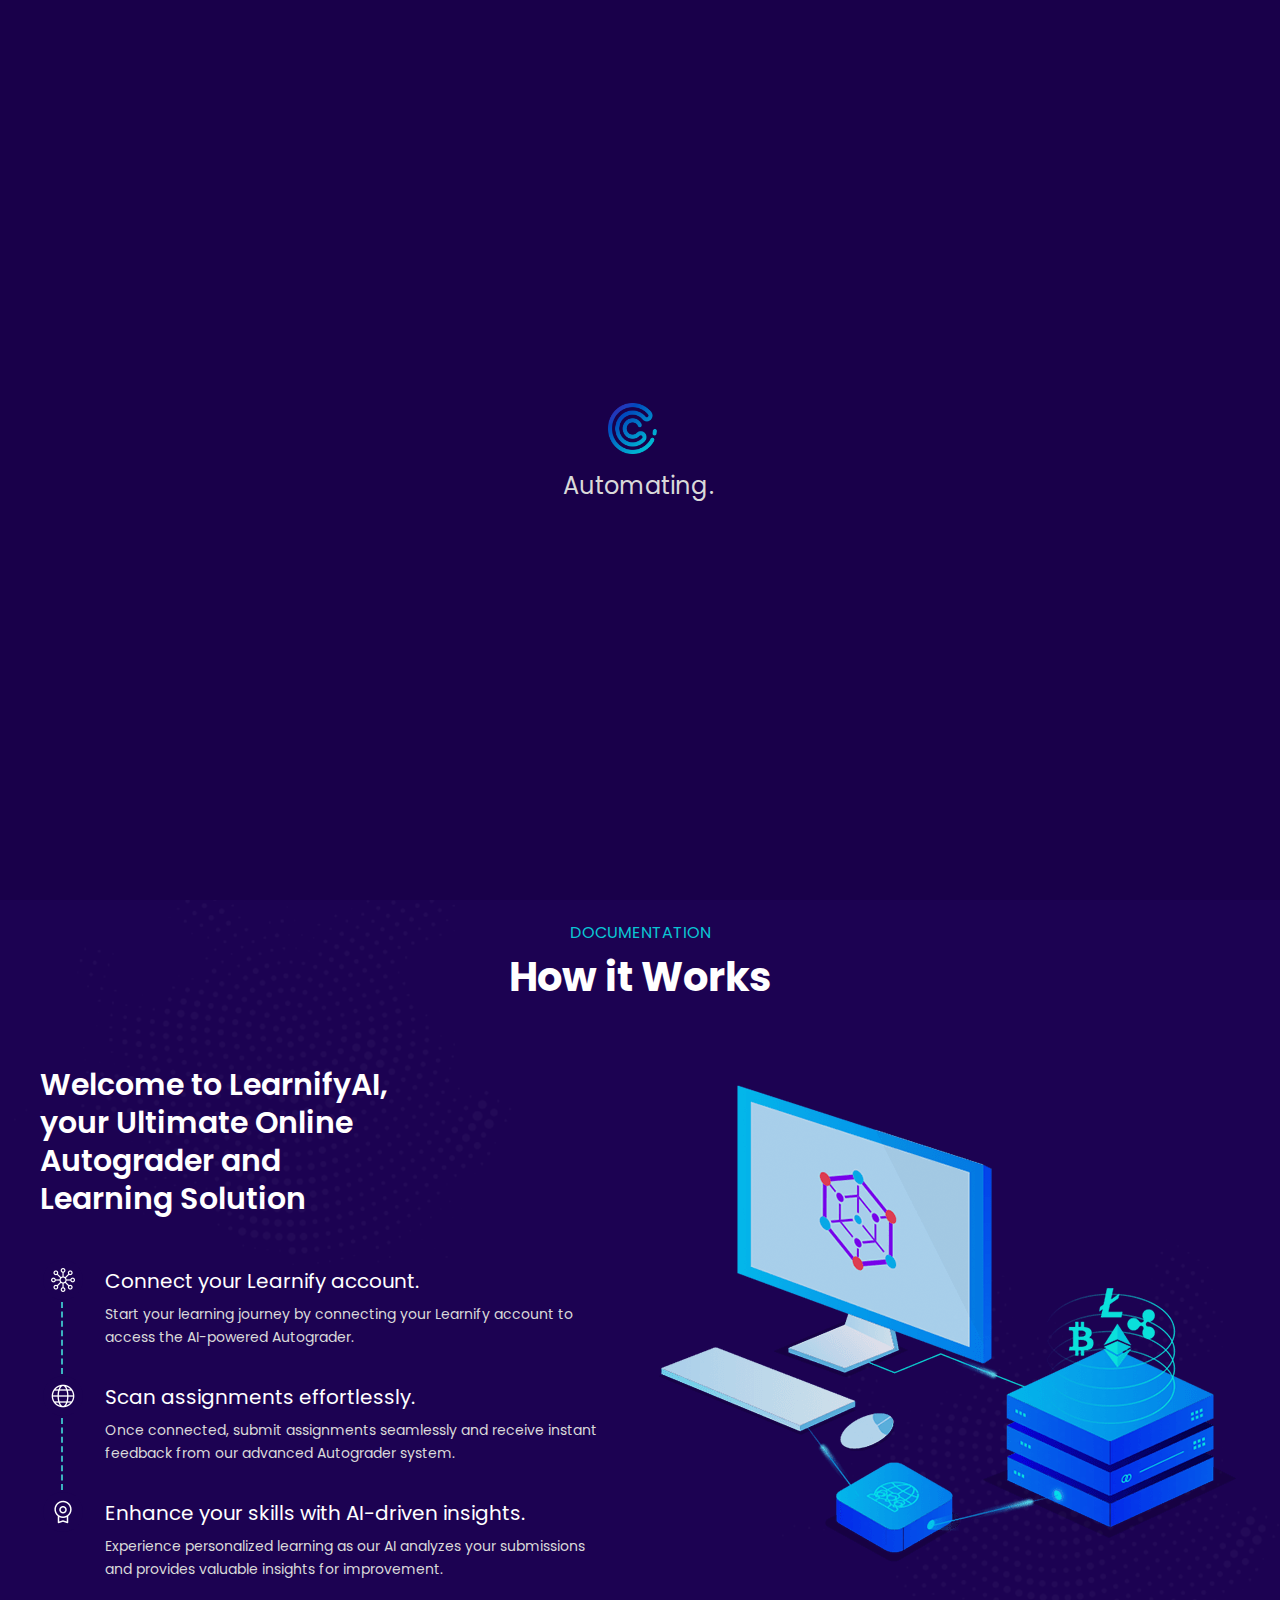
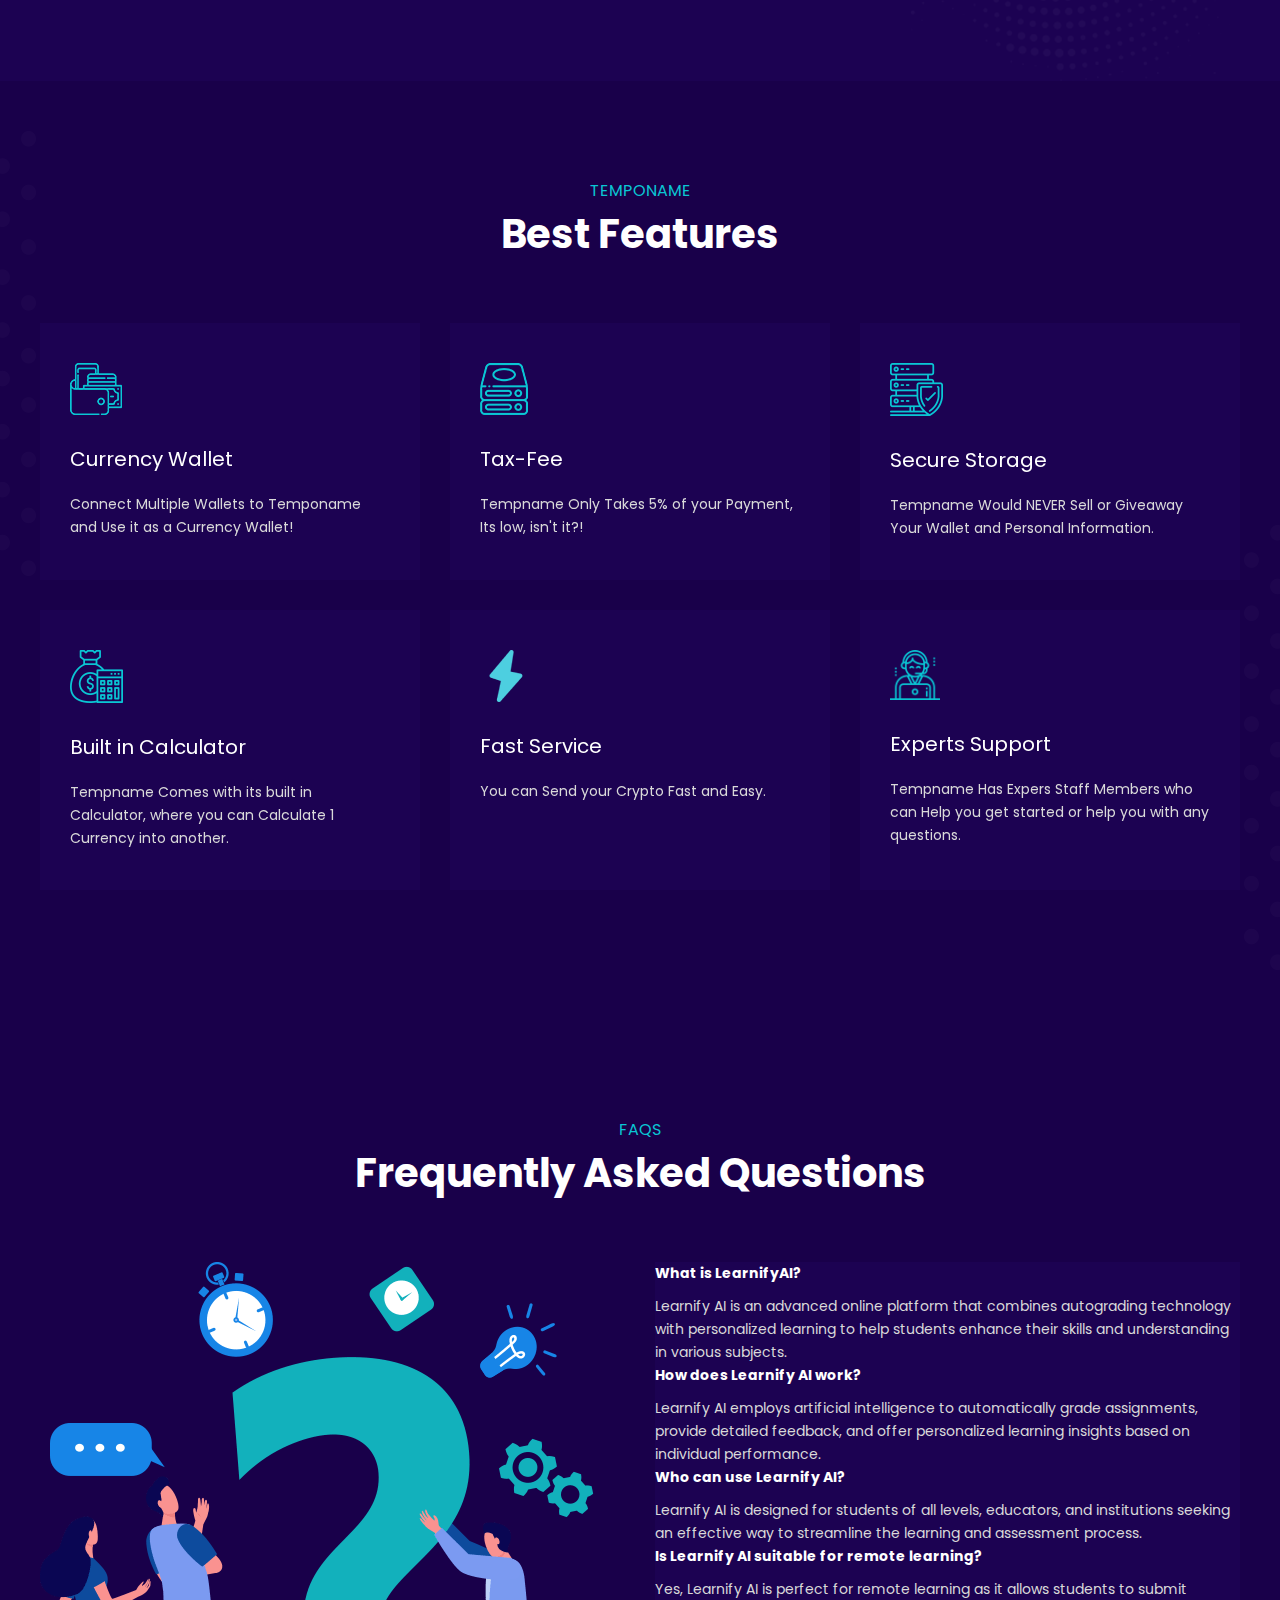
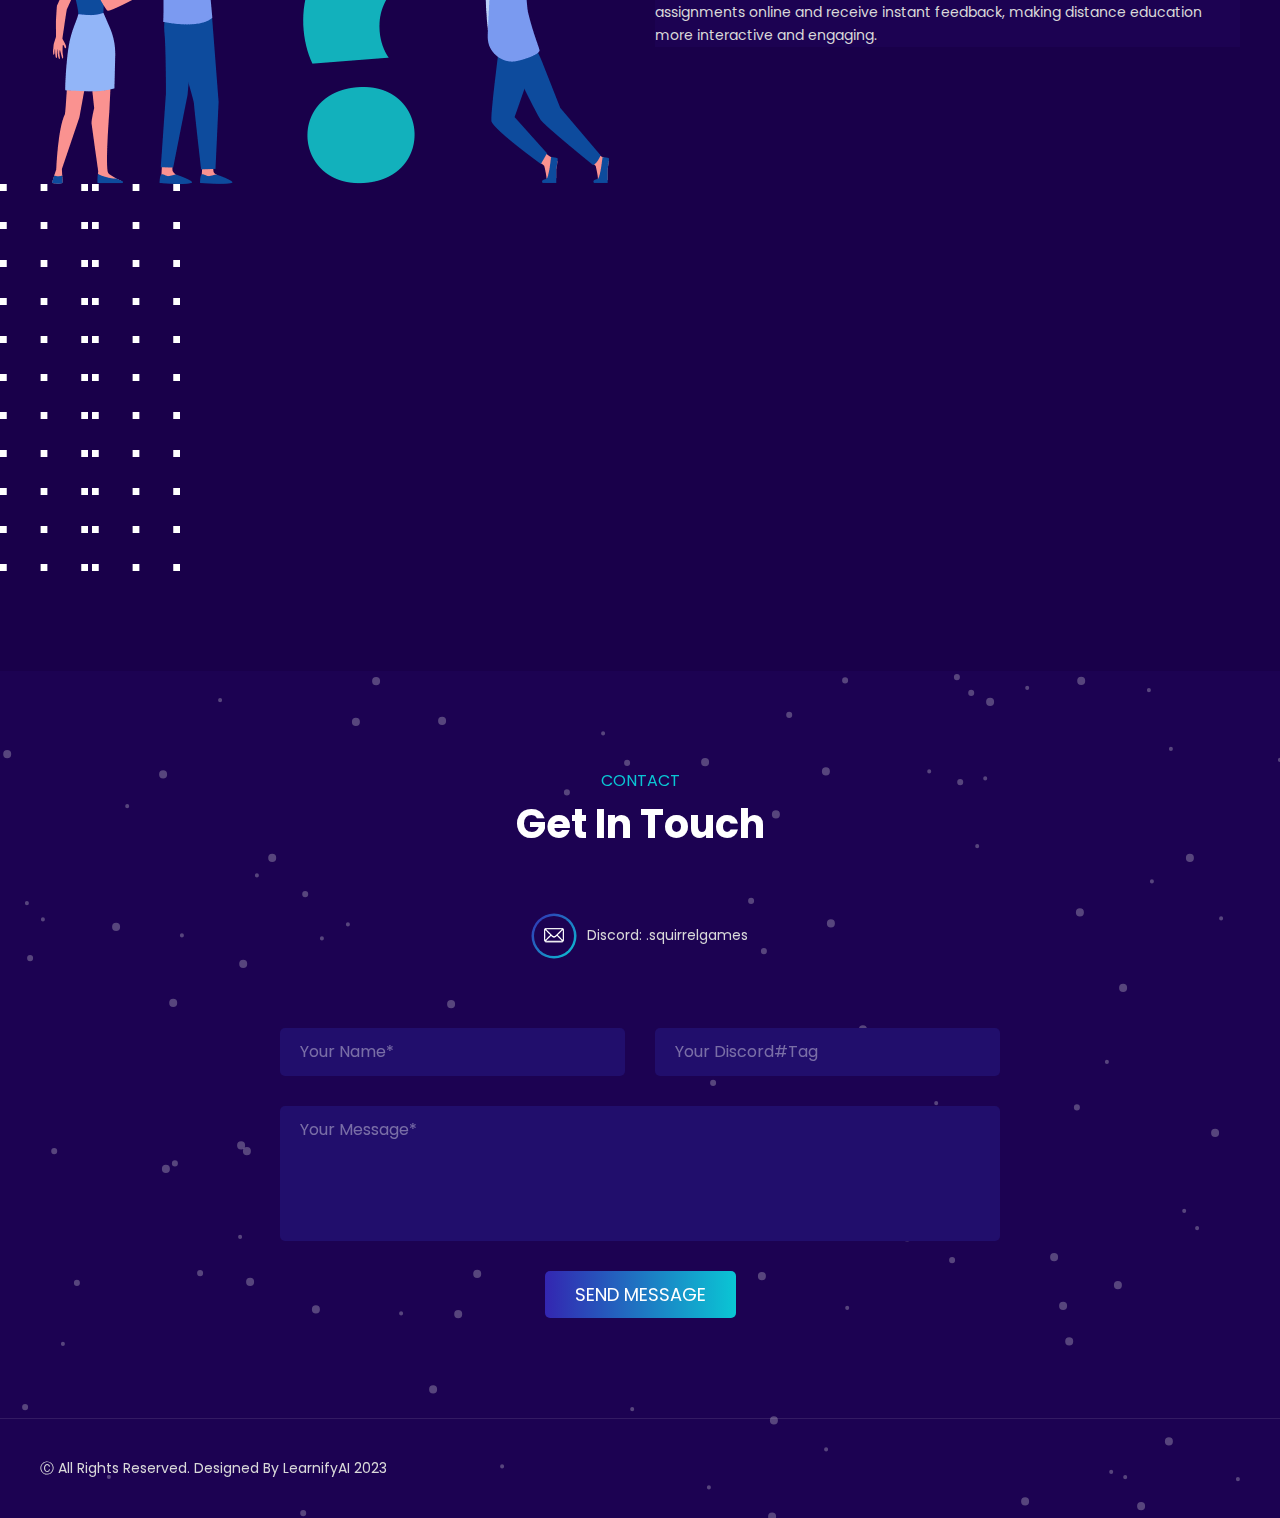
==== frontend/index.html @ f3789a76 "New File Changes!" ====
<!DOCTYPE html><html lang="en"><head>
    <title>Tempname - Mason Website</title>

	<!-- Mobile Specific Metas -->
	<meta charset="utf-8">
    <meta name="viewport" content="width=device-width, initial-scale=1, maximum-scale=1">
    <link type="image/x-icon" href="images/fav-icon.png" rel="icon">

    <!-- CSS -->
    <link rel="stylesheet" type="text/css" href="css/bootstrap.min.css">
    <link rel="stylesheet" type="text/css" href="css/font-awesome.min.css">
    <link rel="stylesheet" type="text/css" href="css/owl.carousel.css">
    <link rel="stylesheet" type="text/css" href="css/animations.css">
    <link rel="stylesheet" type="text/css" href="css/style.css">
    <link rel="stylesheet" type="text/css" href="css/color.css">
    <link rel="stylesheet" type="text/css" href="css/responsive.css">
	</head>
	<body>

		<!-- Start preloader -->
		<div id="preloader">
			<div class="preloader-box">
				<img src="images/loader.png" alt="Loader">
				<p class="loading">Automating</p>
			</div>
		</div>
		<!-- End preloader -->

		<header class="header">
			<div class="container">
				<div class="row">
					<div class="col-xl-4 col-lg-4 col-md-4 col-8 d-flex flex-center">
						<div class="logo">
							<a class="logoishere" href="index.html"><h2>LearnifyAI</h2></a>
						</div>
					</div>
					<div class="col-xl-8 col-lg-8 col-md-8 col-4">
						<div class="menu-toggle">
							<span></span>
						</div>
						<div class="main-menu">
							<div class="nav-menu text-right">
								<ul>
									<li class="active"><a href="index.html">Home</a></li>
									<li><a href="wallet.html">About</a></li>
								</ul>
							</div>
							<div class="login-box">
								<a href="login.html" class="button">Grade</a>
							</div>
						</div>
					</div>
				</div>
			</div>
		</header>

		<main class="main">
			<section class="home-banner relative overflow-h">
				<div class="container">
					<div class="row">
						<div class="col-xl-6 col-lg-6 col-md-12 d-flex flex-center">
							<div class="banner-content relative z-index-1">
								<h1 class="banner-title wow fadeInLeft">Automate Grading With <span>LearnifyAI</span></h1>
								<p class="wow fadeInLeft">Experience the future of grading with Learnify, a cutting-edge web application designed to simplify and enhance the grading process like never before.</p>
								<a href="login.html" class="button wow fadeInLeft">Start Grading <i class="fa fa-angle-right" aria-hidden="true"></i></a>
							</div>
						</div>
						<div class="col-xl-6 col-lg-6 col-md-12 wow fadeInUp">
							<div class="banner-img">
								<img src="images/banner-img.png" alt="Banner Image">
							</div>
						</div>
					</div>
				</div>
			</section>

			<section class="works relative purple ptb-100 overflow-h">
				<div class="container">
					<div class="row d-flex flex-center">
						<div class="col-xl-12 col-lg-12 col-md-12 relative z-index-1">
							<div class="section-heading text-center">
								<h6 class="sub-title text-uppercase wow fadeInUp">Documentation</h6>
								<h2 class="title wow fadeInUp">How it Works</h2>
								<p class="wow fadeInUp"></p>
							</div>
						</div>
						<div class="col-xl-6 col-lg-6 col-md-12 wow fadeInLeft">
							<div class="work-content relative z-index-1">
								<h3 class="section-sub">Welcome to LearnifyAI, your Ultimate Online Autograder and Learning Solution</h3>
								<div class="work-box relative">
									<div class="work-img relative">
										<img src="images/work-icon-1.png" class="relative z-index-1" alt="Decentralized Platform">
									</div>
									<div class="work-text">
										<h4 class="work-title">Connect your Learnify account.</h4>
										<p>Start your learning journey by connecting your Learnify account to access the AI-powered Autograder.</p>
									</div>
								</div>
								<div class="work-box relative">
									<div class="work-img relative">
										<img src="images/work-icon-2.png" class="relative z-index-1" alt="Crowd Wisdom">
									</div>
									<div class="work-text">
										<h4 class="work-title">Scan assignments effortlessly.</h4>
										<p>Once connected, submit assignments seamlessly and receive instant feedback from our advanced Autograder system.</p>
									</div>
								</div>
								<div class="work-box relative">
									<div class="work-img relative">
										<img src="images/work-icon-3.png" class="relative z-index-1" alt="Rewards MeAchanism">
									</div>
									<div class="work-text">
										<h4 class="work-title">Enhance your skills with AI-driven insights.</h4>
										<p>Experience personalized learning as our AI analyzes your submissions and provides valuable insights for improvement.</p>
									</div>
								</div>
							</div>
						</div>
						<div class="col-xl-6 col-lg-6 col-md-12 wow fadeInRight">
							<div class="text-center">
								<img src="images/work-img.png" class="relative z-index-1" alt="Works Image">
							</div>
						</div>
					</div>
				</div>
				<div class="pattern-bg">
					<img src="images/dot-round-bg.png" class="patter" alt="Patter">
					<img src="images/dot-round-bg.png" class="patter patter-2" alt="Patter">
				</div>
			</section>

			<section class="features bluish-purple ptb-100 overflow-h">
				<div class="container relative">
					<div class="row">
						<div class="col-xl-12 col-lg-12 col-md-12 relative z-index-1">
							<div class="section-heading text-center">
								<h6 class="sub-title text-uppercase wow fadeInUp">Temponame</h6>
								<h2 class="title wow fadeInUp">Best Features</h2>
								<p class="wow fadeInUp"></p>
							</div>
						</div>
					</div>
					<div class="row relative z-index-1">
						<div class="col-xl-4 col-xl-4 col-md-4 feature-box wow fadeInUp">
							<div class="box-outer mb-30 transition">
								<div class="box-inner purple frontend">
									<img src="images/feature-icon-1.png" class="feature-icon mb-30" alt="Currency Wallet">
									<h4 class="feature-title mb-20">
									<a href="wallet.html">Currency Wallet</a></h4>
									<p>Connect Multiple Wallets to Temponame and Use it as a Currency Wallet!</p>
								</div>
								<div class="box-inner purple backend">
									<p>We have made so you can use Tempname as your main Crypto-wallet, No Hard-work Required! Get started by Creating a wallet and Connecting it to Tempname</p>
								</div>
							</div>
						</div>
						<div class="col-xl-4 col-xl-4 col-md-4 feature-box wow fadeInUp">
							<div class="box-outer mb-30 transition">
								<div class="box-inner purple frontend">
									<img src="images/feature-icon-2.png" class="feature-icon mb-30" alt="Internal Integrition">
									<h4 class="feature-title mb-20">
									<a>Tax-Fee</a></h4>
									<p>Tempname Only Takes 5% of your Payment, Its low, isn't it?! </p>
								</div>
								<div class="box-inner purple backend">
									<p>Wow, only 5%?! i am definitely Choosing Tempname as My main wallet!</p>
								</div>
							</div>
						</div>
						<div class="col-xl-4 col-xl-4 col-md-4 feature-box wow fadeInUp">
							<div class="box-outer mb-30 transition">
								<div class="box-inner purple frontend">
									<img src="images/feature-icon-3.png" class="feature-icon mb-30" alt="Security Storage">
									<h4 class="feature-title mb-20"><a>Secure Storage</a></h4>
									<p>Tempname Would NEVER Sell or Giveaway Your Wallet and Personal Information.</p>
								</div>
								<div class="box-inner purple backend">
									<p>NEVER, EVER!</p>
								</div>
							</div>
						</div>
						<div class="col-xl-4 col-xl-4 col-md-4 feature-box wow fadeInUp">
							<div class="box-outer mb-30 transition">
								<div class="box-inner purple frontend">
									<img src="images/feature-icon-4.png" class="feature-icon mb-30" alt="Reliable & Low Cost">
									<h4 class="feature-title mb-20"><a>Built in Calculator</a></h4>
									<p>Tempname Comes with its built in Calculator, where you can Calculate 1 Currency into another.</p>
								</div>
								<div class="box-inner purple backend">
									<p>Isn't that so Cool?!</p>
								</div>
							</div>
						</div>
						<div class="col-xl-4 col-xl-4 col-md-4 feature-box wow fadeInUp">
							<div class="box-outer mb-30 transition">
								<div class="box-inner purple frontend">
									<img src="images/feature-icon-5.png" class="feature-icon mb-30" alt="Insurence Protection">
									<h4 class="feature-title mb-20"><a>Fast Service</a></h4>
									<p>You can Send your Crypto Fast and Easy.</p>
								</div>
								<div class="box-inner purple backend">
									<p>FAST AND EASY?! WOW</p>
								</div>
							</div>
						</div>
						<div class="col-xl-4 col-xl-4 col-md-4 feature-box wow fadeInUp">
							<div class="box-outer mb-30 transition">
								<div class="box-inner purple frontend">
									<img src="images/feature-icon-6.png" style="width: 50px; height: 50px;" class="feature-icon mb-30" alt="Experts Support">
									<h4 class="feature-title mb-20"><a>Experts Support</a></h4>
									<p>Tempname Has Expers Staff Members who can Help you get started or help you with any questions.</p>
								</div>
								<div class="box-inner purple backend">
									<p>wow.</p>
								</div>
							</div>
						</div>
					</div>
					<div class="pattern-bg">
						<img src="images/dotline-bg.png" class="patter" alt="Patter">
						<img src="images/dotline-bg.png" class="patter patter-2" alt="Patter">
					</div>
				</div>
			</section>

			

			

			<section class="faq bluish-purple relative overflow-h ptb-100">
				<div class="container relative">
					<div class="row">
						<div class="col-xl-12 col-lg-12 col-md-12 relative z-index-1">
							<div class="section-heading text-center">
								<h6 class="sub-title text-uppercase wow fadeInUp">FAQS</h6>
								<h2 class="title wow fadeInUp">Frequently Asked Questions</h2>
								<p class="wow fadeInUp"></p>
							</div>
						</div>
						<div class="col-xl-6 col-lg-6 col-md-12 relative z-index-1 wow fadeInLeft">
							<div class="faq-img">
								<img src="images/faq.png" alt="FAQ">
							</div>
						</div>
						<div class="col-xl-6 col-lg-6 col-md-12 relative z-index-1 wow fadeInRight">
							<div class="faq-content">
								<ul class="nav nav-tabs" id="myTab" role="tablist">
								  	<li class="nav-item" role="presentation">
								    	<!-- <a class="nav-link active" href="javascript:void(0)" id="general-tab" role="tab" data-bs-target="#general" data-bs-toggle="tab">General</a> -->
								  	</li>
								</ul>
								<div class="tab-content" id="myTabContent">
								  	<!-- <div role="tabpanel" class="tab-pane fade in active show" id="general" aria-labelledby="general-tab"> -->
									    <div class="faq-box">
									      	<div class="faq-title">What is LearnifyAI?</div>
									      	<div class="faq-panel">
									        	Learnify AI is an advanced online platform that combines autograding technology with personalized learning to help students enhance their skills and understanding in various subjects.
									      	</div>
									    </div>
									    <div class="faq-box">
									      	<div class="faq-title">How does Learnify AI work?</div>
									      	<div class="faq-panel">
									        	Learnify AI employs artificial intelligence to automatically grade assignments, provide detailed feedback, and offer personalized learning insights based on individual performance.
									      	</div>
									    </div>
									    <div class="faq-box">
									      	<div class="faq-title">Who can use Learnify AI?</div>
									      	<div class="faq-panel">
									        	Learnify AI is designed for students of all levels, educators, and institutions seeking an effective way to streamline the learning and assessment process.
									      	</div>
									    </div>
									    <div class="faq-box">
									      	<div class="faq-title">Is Learnify AI suitable for remote learning?</div>
									      	<div class="faq-panel">
									        	Yes, Learnify AI is perfect for remote learning as it allows students to submit assignments online and receive instant feedback, making distance education more interactive and engaging.
									      	</div>
									    </div>
								  	</div>
								  	
								</div>
							</div>
						</div>
					</div>
					<div class="pattern-bg">
						<img src="images/faq-bg.png" class="patter" alt="Patter">
						<img src="images/faq-bg.png" class="patter patter-2" alt="Patter">
					</div>
				</div>
			</section>
		</main>

		<footer class="footer purple relative pt-100" id="footer">
			<canvas id="footer-dots"></canvas>
			<div class="container">
				<div class="row">
					<div class="col-xl-12 col-lg-12 col-md-12">
						<div class="section-heading text-center">
							<h6 class="sub-title text-uppercase wow fadeInUp">CONTACT</h6>
							<h2 class="title wow fadeInUp">Get In Touch</h2>
							<p class="wow fadeInUp"></p>
						</div>
					</div>
					<div class="col-xl-12 col-lg-12 col-md-12">
						<ul class="contact-link wow fadeInUp">
              <li>
								
							</li>
							<li>
								<span class="contact-icon"><img src="images/mail.png" alt="Mail Icon"></span>
								<a >Discord: .squirrelgames </a>
              </li>
							<li>
							</li>
						</ul>
					</div>
					<div class="col-xl-12 col-lg-12 col-md-12">
						<form method="post" class="get-touch contactfrm wow fadeInUp">
						<div class="contactfrmmsg">Thank You! Your message has been sent.</div>
							<div class="row">
								<div class="col-xl-6 col-lg-6 col-md-6">
									<div class="form-group">
										<input type="text" id='name' name="text" class="form-control" placeholder="Your Name*" required>
									</div>
								</div>
								<div class="col-xl-6 col-lg-6 col-md-6">
									<div class="form-group">
										<input type="text" id="discord" name="text" class="form-control" placeholder="Your Discord#Tag" required>
									</div>
								</div>
								<div class="col-xl-12 col-lg-12 col-md-12">
									<div class="form-group">
										<textarea id="message" class="form-control" placeholder="Your Message*"></textarea>
									</div>
								</div>
								<div class="col-xl-12 col-lg-12 col-md-12 text-center">
									<button onclick="send()" class="button">Send Message</button>
								</div>
							</div>
						</form>
					</div>
				</div>
			</div>
			<div class="copyright mt-100">
				<div class="container">
					<div class="row">
						<div class="col-xl-8 col-lg-8 col-md-9 order-r-2">
							<p>Ⓒ All Rights Reserved. Designed By LearnifyAI 2023</p>
						</div>
						<div class="col-xl-4 col-lg-4 col-md-3 order-r-1">
							
						</div>
					</div>
				</div>
			</div>
		</footer>
		
		<script src="js/jquery-3.4.1.min.js"></script>
		<script src="js/bootstrap.min.js"></script>
		<script src="js/owl.carousel.min.js"></script>
		<script src="js/animation.js"></script>
		<script src="js/footer-canvas.js"></script>
		<script src="js/custom.js"></script>
    <script src="js/sendmessage.js"></script>
	


</body></html>
---- frontend/css/animations.css ----
.wowBack {
    background:#222;
    position:relative; overflow:hidden;
  }
  .wowWrap div {
    background:#27ae60; 
    display:block;
    width:100%;
    margin:5% 0;
    text-align:center;
    padding-top:20%;
    padding-bottom:20%;
  }
  
  .wowWrap {
    width:16.66%;
    float:left;
    padding: 0 .5%;
  }
  
  .wowWrap h4{
    position:fixed;
    z-index:200;
    width:100%;
    padding:1% 0% 1% 0%;
    margin:0;
    color:white;  
    font-size:1.35vw;
    background:rgba(22,22,22,.3)
  }
  
  .wowWrap div:first-of-type{
    margin-top:25%; }
  
  
  .wHighlight {background:#28a !important}
  @charset "UTF-8";
  
  .animated {
    animation-duration: 1s;
    animation-fill-mode: both;
  }
  
  .animated.infinite {
    animation-iteration-count: infinite;
  }
  
  .animated.hinge {
    animation-duration: 2s;
  }
  
  .animated.flipOutX,
  .animated.flipOutY,
  .animated.bounceIn,
  .animated.bounceOut {
    animation-duration: .75s;
  }
  
  @keyframes bounce {
    from, 20%, 53%, 80%, to {
      animation-timing-function: cubic-bezier(0.215, 0.610, 0.355, 1.000);
      transform: translate3d(0,0,0);
    }
  
    40%, 43% {
      animation-timing-function: cubic-bezier(0.755, 0.050, 0.855, 0.060);
      transform: translate3d(0, -30px, 0);
    }
  
    70% {
      animation-timing-function: cubic-bezier(0.755, 0.050, 0.855, 0.060);
      transform: translate3d(0, -15px, 0);
    }
  
    90% {
      transform: translate3d(0,-4px,0);
    }
  }
  
  .bounce {
    animation-name: bounce;
    transform-origin: center bottom;
  }
  
  @keyframes flash {
    from, 50%, to {
      opacity: 1;
    }
  
    25%, 75% {
      opacity: 0;
    }
  }
  
  .flash {
    animation-name: flash;
  }
  
  
  
  @keyframes pulse {
    from {
      transform: scale3d(1, 1, 1);
    }
  
    50% {
      transform: scale3d(1.05, 1.05, 1.05);
    }
  
    to {
      transform: scale3d(1, 1, 1);
    }
  }
  
  .pulse {
    animation-name: pulse;
  }
  
  @keyframes rubberBand {
    from {
      transform: scale3d(1, 1, 1);
    }
  
    30% {
      transform: scale3d(1.25, 0.75, 1);
    }
  
    40% {
      transform: scale3d(0.75, 1.25, 1);
    }
  
    50% {
      transform: scale3d(1.15, 0.85, 1);
    }
  
    65% {
      transform: scale3d(.95, 1.05, 1);
    }
  
    75% {
      transform: scale3d(1.05, .95, 1);
    }
  
    to {
      transform: scale3d(1, 1, 1);
    }
  }
  
  .rubberBand {
    animation-name: rubberBand;
  }
  
  @keyframes shake {
    from, to {
      transform: translate3d(0, 0, 0);
    }
  
    10%, 30%, 50%, 70%, 90% {
      transform: translate3d(-10px, 0, 0);
    }
  
    20%, 40%, 60%, 80% {
      transform: translate3d(10px, 0, 0);
    }
  }
  
  .shake {
    animation-name: shake;
  }
  
  @keyframes headShake {
    0% {
      transform: translateX(0);
    }
  
    6.5% {
      transform: translateX(-6px) rotateY(-9deg);
    }
  
    18.5% {
      transform: translateX(5px) rotateY(7deg);
    }
  
    31.5% {
      transform: translateX(-3px) rotateY(-5deg);
    }
  
    43.5% {
      transform: translateX(2px) rotateY(3deg);
    }
  
    50% {
      transform: translateX(0);
    }
  }
  
  .headShake {
    animation-timing-function: ease-in-out;
    animation-name: headShake;
  }
  
  @keyframes swing {
    20% {
      transform: rotate3d(0, 0, 1, 15deg);
    }
  
    40% {
      transform: rotate3d(0, 0, 1, -10deg);
    }
  
    60% {
      transform: rotate3d(0, 0, 1, 5deg);
    }
  
    80% {
      transform: rotate3d(0, 0, 1, -5deg);
    }
  
    to {
      transform: rotate3d(0, 0, 1, 0deg);
    }
  }
  
  .swing {
    transform-origin: top center;
    animation-name: swing;
  }
  
  @keyframes tada {
    from {
      transform: scale3d(1, 1, 1);
    }
  
    10%, 20% {
      transform: scale3d(.9, .9, .9) rotate3d(0, 0, 1, -3deg);
    }
  
    30%, 50%, 70%, 90% {
      transform: scale3d(1.1, 1.1, 1.1) rotate3d(0, 0, 1, 3deg);
    }
  
    40%, 60%, 80% {
      transform: scale3d(1.1, 1.1, 1.1) rotate3d(0, 0, 1, -3deg);
    }
  
    to {
      transform: scale3d(1, 1, 1);
    }
  }
  
  .tada {
    animation-name: tada;
  }
  
  @keyframes wobble {
    from {
      transform: none;
    }
  
    15% {
      transform: translate3d(-25%, 0, 0) rotate3d(0, 0, 1, -5deg);
    }
  
    30% {
      transform: translate3d(20%, 0, 0) rotate3d(0, 0, 1, 3deg);
    }
  
    45% {
      transform: translate3d(-15%, 0, 0) rotate3d(0, 0, 1, -3deg);
    }
  
    60% {
      transform: translate3d(10%, 0, 0) rotate3d(0, 0, 1, 2deg);
    }
  
    75% {
      transform: translate3d(-5%, 0, 0) rotate3d(0, 0, 1, -1deg);
    }
  
    to {
      transform: none;
    }
  }
  
  .wobble {
    animation-name: wobble;
  }
  
  @keyframes jello {
    from, 11.1%, to {
      transform: none;
    }
  
    22.2% {
      transform: skewX(-12.5deg) skewY(-12.5deg);
    }
  
    33.3% {
      transform: skewX(6.25deg) skewY(6.25deg);
    }
  
    44.4% {
      transform: skewX(-3.125deg) skewY(-3.125deg);
    }
  
    55.5% {
      transform: skewX(1.5625deg) skewY(1.5625deg);
    }
  
    66.6% {
      transform: skewX(-0.78125deg) skewY(-0.78125deg);
    }
  
    77.7% {
      transform: skewX(0.390625deg) skewY(0.390625deg);
    }
  
    88.8% {
      transform: skewX(-0.1953125deg) skewY(-0.1953125deg);
    }
  }
  
  .jello {
    animation-name: jello;
    transform-origin: center;
  }
  
  @keyframes bounceIn {
    from, 20%, 40%, 60%, 80%, to {
      animation-timing-function: cubic-bezier(0.215, 0.610, 0.355, 1.000);
    }
  
    0% {
      opacity: 0;
      transform: scale3d(.3, .3, .3);
    }
  
    20% {
      transform: scale3d(1.1, 1.1, 1.1);
    }
  
    40% {
      transform: scale3d(.9, .9, .9);
    }
  
    60% {
      opacity: 1;
      transform: scale3d(1.03, 1.03, 1.03);
    }
  
    80% {
      transform: scale3d(.97, .97, .97);
    }
  
    to {
      opacity: 1;
      transform: scale3d(1, 1, 1);
    }
  }
  
  .bounceIn {
    animation-name: bounceIn;
  }
  
  @keyframes bounceInDown {
    from, 60%, 75%, 90%, to {
      animation-timing-function: cubic-bezier(0.215, 0.610, 0.355, 1.000);
    }
  
    0% {
      opacity: 0;
      transform: translate3d(0, -3000px, 0);
    }
  
    60% {
      opacity: 1;
      transform: translate3d(0, 25px, 0);
    }
  
    75% {
      transform: translate3d(0, -10px, 0);
    }
  
    90% {
      transform: translate3d(0, 5px, 0);
    }
  
    to {
      transform: none;
    }
  }
  
  .bounceInDown {
    animation-name: bounceInDown;
  }
  
  @keyframes bounceInLeft {
    from, 60%, 75%, 90%, to {
      animation-timing-function: cubic-bezier(0.215, 0.610, 0.355, 1.000);
    }
  
    0% {
      opacity: 0;
      transform: translate3d(-3000px, 0, 0);
    }
  
    60% {
      opacity: 1;
      transform: translate3d(25px, 0, 0);
    }
  
    75% {
      transform: translate3d(-10px, 0, 0);
    }
  
    90% {
      transform: translate3d(5px, 0, 0);
    }
  
    to {
      transform: none;
    }
  }
  
  .bounceInLeft {
    animation-name: bounceInLeft;
  }
  
  @keyframes bounceInRight {
    from, 60%, 75%, 90%, to {
      animation-timing-function: cubic-bezier(0.215, 0.610, 0.355, 1.000);
    }
  
    from {
      opacity: 0;
      transform: translate3d(3000px, 0, 0);
    }
  
    60% {
      opacity: 1;
      transform: translate3d(-25px, 0, 0);
    }
  
    75% {
      transform: translate3d(10px, 0, 0);
    }
  
    90% {
      transform: translate3d(-5px, 0, 0);
    }
  
    to {
      transform: none;
    }
  }
  
  .bounceInRight {
    animation-name: bounceInRight;
  }
  
  @keyframes bounceInUp {
    from, 60%, 75%, 90%, to {
      animation-timing-function: cubic-bezier(0.215, 0.610, 0.355, 1.000);
    }
  
    from {
      opacity: 0;
      transform: translate3d(0, 3000px, 0);
    }
  
    60% {
      opacity: 1;
      transform: translate3d(0, -20px, 0);
    }
  
    75% {
      transform: translate3d(0, 10px, 0);
    }
  
    90% {
      transform: translate3d(0, -5px, 0);
    }
  
    to {
      transform: translate3d(0, 0, 0);
    }
  }
  
  .bounceInUp {
    animation-name: bounceInUp;
  }
  
  @keyframes bounceOut {
    20% {
      transform: scale3d(.9, .9, .9);
    }
  
    50%, 55% {
      opacity: 1;
      transform: scale3d(1.1, 1.1, 1.1);
    }
  
    to {
      opacity: 0;
      transform: scale3d(.3, .3, .3);
    }
  }
  
  .bounceOut {
    animation-name: bounceOut;
  }
  
  @keyframes bounceOutDown {
    20% {
      transform: translate3d(0, 10px, 0);
    }
  
    40%, 45% {
      opacity: 1;
      transform: translate3d(0, -20px, 0);
    }
  
    to {
      opacity: 0;
      transform: translate3d(0, 2000px, 0);
    }
  }
  
  .bounceOutDown {
    animation-name: bounceOutDown;
  }
  
  @keyframes bounceOutLeft {
    20% {
      opacity: 1;
      transform: translate3d(20px, 0, 0);
    }
  
    to {
      opacity: 0;
      transform: translate3d(-2000px, 0, 0);
    }
  }
  
  .bounceOutLeft {
    animation-name: bounceOutLeft;
  }
  
  @keyframes bounceOutRight {
    20% {
      opacity: 1;
      transform: translate3d(-20px, 0, 0);
    }
  
    to {
      opacity: 0;
      transform: translate3d(2000px, 0, 0);
    }
  }
  
  .bounceOutRight {
    animation-name: bounceOutRight;
  }
  
  @keyframes bounceOutUp {
    20% {
      transform: translate3d(0, -10px, 0);
    }
  
    40%, 45% {
      opacity: 1;
      transform: translate3d(0, 20px, 0);
    }
  
    to {
      opacity: 0;
      transform: translate3d(0, -2000px, 0);
    }
  }
  
  .bounceOutUp {
    animation-name: bounceOutUp;
  }
  
  @keyframes fadeIn {
    from {
      opacity: 0;
    }
  
    to {
      opacity: 1;
    }
  }
  
  .fadeIn {
    animation-name: fadeIn;
  }
  
  @keyframes fadeInDown {
    from {
      opacity: 0;
      transform: translate3d(0, -100%, 0);
    }
  
    to {
      opacity: 1;
      transform: none;
    }
  }
  
  .fadeInDown {
    animation-name: fadeInDown;
  }
  
  @keyframes fadeInDownBig {
    from {
      opacity: 0;
      transform: translate3d(0, -2000px, 0);
    }
  
    to {
      opacity: 1;
      transform: none;
    }
  }
  
  .fadeInDownBig {
    animation-name: fadeInDownBig;
  }
  
  @keyframes fadeInLeft {
    from {
      opacity: 0;
      transform: translate3d(-200px, 0, 0);
    }
  
    to {
      opacity: 1;
      transform: none;
    }
  }
  
  .fadeInLeft {
    animation-name: fadeInLeft;
  }
  
  @keyframes fadeInLeftBig {
    from {
      opacity: 0;
      transform: translate3d(-2000px, 0, 0);
    }
  
    to {
      opacity: 1;
      transform: none;
    }
  }
  
  .fadeInLeftBig {
    animation-name: fadeInLeftBig;
  }
  
  @keyframes fadeInRight {
    from {
      opacity: 0;
      transform: translate3d(200px, 0, 0);
    }
  
    to {
      opacity: 1;
      transform: none;
    }
  }
  
  .fadeInRight {
    animation-name: fadeInRight;
  }
  
  @keyframes fadeInRightBig {
    from {
      opacity: 0;
      transform: translate3d(2000px, 0, 0);
    }
  
    to {
      opacity: 1;
      transform: none;
    }
  }
  
  .fadeInRightBig {
    animation-name: fadeInRightBig;
  }
  
  @keyframes fadeInUp {
    from {
      opacity: 0;
      transform: translate3d(0, 150px, 0);
    }
  
    to {
      opacity: 1;
      transform: none;
    }
  }
  
  .fadeInUp {
    animation-name: fadeInUp;
  }
  
  @keyframes fadeInUpBig {
    from {
      opacity: 0;
      transform: translate3d(0, 2000px, 0);
    }
  
    to {
      opacity: 1;
      transform: none;
    }
  }
  
  .fadeInUpBig {
    animation-name: fadeInUpBig;
  }
  
  @keyframes fadeOut {
    from {
      opacity: 1;
    }
  
    to {
      opacity: 0;
    }
  }
  
  .fadeOut {
    animation-name: fadeOut;
  }
  
  @keyframes fadeOutDown {
    from {
      opacity: 1;
    }
  
    to {
      opacity: 0;
      transform: translate3d(0, 100%, 0);
    }
  }
  
  .fadeOutDown {
    animation-name: fadeOutDown;
  }
  
  @keyframes fadeOutDownBig {
    from {
      opacity: 1;
    }
  
    to {
      opacity: 0;
      transform: translate3d(0, 2000px, 0);
    }
  }
  
  .fadeOutDownBig {
    animation-name: fadeOutDownBig;
  }
  
  @keyframes fadeOutLeft {
    from {
      opacity: 1;
    }
  
    to {
      opacity: 0;
      transform: translate3d(-100%, 0, 0);
    }
  }
  
  .fadeOutLeft {
    animation-name: fadeOutLeft;
  }
  
  @keyframes fadeOutLeftBig {
    from {
      opacity: 1;
    }
  
    to {
      opacity: 0;
      transform: translate3d(-2000px, 0, 0);
    }
  }
  
  .fadeOutLeftBig {
    animation-name: fadeOutLeftBig;
  }
  
  @keyframes fadeOutRight {
    from {
      opacity: 1;
    }
  
    to {
      opacity: 0;
      transform: translate3d(100%, 0, 0);
    }
  }
  
  .fadeOutRight {
    animation-name: fadeOutRight;
  }
  
  @keyframes fadeOutRightBig {
    from {
      opacity: 1;
    }
  
    to {
      opacity: 0;
      transform: translate3d(2000px, 0, 0);
    }
  }
  
  .fadeOutRightBig {
    animation-name: fadeOutRightBig;
  }
  
  @keyframes fadeOutUp {
    from {
      opacity: 1;
    }
  
    to {
      opacity: 0;
      transform: translate3d(0, -100%, 0);
    }
  }
  
  .fadeOutUp {
    animation-name: fadeOutUp;
  }
  
  @keyframes fadeOutUpBig {
    from {
      opacity: 1;
    }
  
    to {
      opacity: 0;
      transform: translate3d(0, -2000px, 0);
    }
  }
  
  .fadeOutUpBig {
    animation-name: fadeOutUpBig;
  }
  
  @keyframes flip {
    from {
      transform: perspective(400px) rotate3d(0, 1, 0, -360deg);
      animation-timing-function: ease-out;
    }
  
    40% {
      transform: perspective(400px) translate3d(0, 0, 150px) rotate3d(0, 1, 0, -190deg);
      animation-timing-function: ease-out;
    }
  
    50% {
      transform: perspective(400px) translate3d(0, 0, 150px) rotate3d(0, 1, 0, -170deg);
      animation-timing-function: ease-in;
    }
  
    80% {
      transform: perspective(400px) scale3d(.95, .95, .95);
      animation-timing-function: ease-in;
    }
  
    to {
      transform: perspective(400px);
      animation-timing-function: ease-in;
    }
  }
  
  .animated.flip {
    -webkit-backface-visibility: visible;
    backface-visibility: visible;
    animation-name: flip;
  }
  
  @keyframes flipInX {
    from {
      transform: perspective(400px) rotate3d(1, 0, 0, 90deg);
      animation-timing-function: ease-in;
      opacity: 0;
    }
  
    40% {
      transform: perspective(400px) rotate3d(1, 0, 0, -20deg);
      animation-timing-function: ease-in;
    }
  
    60% {
      transform: perspective(400px) rotate3d(1, 0, 0, 10deg);
      opacity: 1;
    }
  
    80% {
      transform: perspective(400px) rotate3d(1, 0, 0, -5deg);
    }
  
    to {
      transform: perspective(400px);
    }
  }
  
  .flipInX {
    -webkit-backface-visibility: visible !important;
    backface-visibility: visible !important;
    animation-name: flipInX;
  }
  
  @keyframes flipInY {
    from {
      transform: perspective(400px) rotate3d(0, 1, 0, 90deg);
      animation-timing-function: ease-in;
      opacity: 0;
    }
  
    40% {
      transform: perspective(400px) rotate3d(0, 1, 0, -20deg);
      animation-timing-function: ease-in;
    }
  
    60% {
      transform: perspective(400px) rotate3d(0, 1, 0, 10deg);
      opacity: 1;
    }
  
    80% {
      transform: perspective(400px) rotate3d(0, 1, 0, -5deg);
    }
  
    to {
      transform: perspective(400px);
    }
  }
  
  .flipInY {
    -webkit-backface-visibility: visible !important;
    backface-visibility: visible !important;
    animation-name: flipInY;
  }
  
  @keyframes flipOutX {
    from {
      transform: perspective(400px);
    }
  
    30% {
      transform: perspective(400px) rotate3d(1, 0, 0, -20deg);
      opacity: 1;
    }
  
    to {
      transform: perspective(400px) rotate3d(1, 0, 0, 90deg);
      opacity: 0;
    }
  }
  
  .flipOutX {
    animation-name: flipOutX;
    -webkit-backface-visibility: visible !important;
    backface-visibility: visible !important;
  }
  
  @keyframes flipOutY {
    from {
      transform: perspective(400px);
    }
  
    30% {
      transform: perspective(400px) rotate3d(0, 1, 0, -15deg);
      opacity: 1;
    }
  
    to {
      transform: perspective(400px) rotate3d(0, 1, 0, 90deg);
      opacity: 0;
    }
  }
  
  .flipOutY {
    -webkit-backface-visibility: visible !important;
    backface-visibility: visible !important;
    animation-name: flipOutY;
  }
  
  @keyframes lightSpeedIn {
    from {
      transform: translate3d(100%, 0, 0) skewX(-30deg);
      opacity: 0;
    }
  
    60% {
      transform: skewX(20deg);
      opacity: 1;
    }
  
    80% {
      transform: skewX(-5deg);
      opacity: 1;
    }
  
    to {
      transform: none;
      opacity: 1;
    }
  }
  
  .lightSpeedIn {
    animation-name: lightSpeedIn;
    animation-timing-function: ease-out;
  }
  
  @keyframes lightSpeedOut {
    from {
      opacity: 1;
    }
  
    to {
      transform: translate3d(100%, 0, 0) skewX(30deg);
      opacity: 0;
    }
  }
  
  .lightSpeedOut {
    animation-name: lightSpeedOut;
    animation-timing-function: ease-in;
  }
  
  @keyframes rotateIn {
    from {
      transform-origin: center;
      transform: rotate3d(0, 0, 1, -200deg);
      opacity: 0;
    }
  
    to {
      transform-origin: center;
      transform: none;
      opacity: 1;
    }
  }
  
  .rotateIn {
    animation-name: rotateIn;
  }
  
  @keyframes rotateInDownLeft {
    from {
      transform-origin: left bottom;
      transform: rotate3d(0, 0, 1, -45deg);
      opacity: 0;
    }
  
    to {
      transform-origin: left bottom;
      transform: none;
      opacity: 1;
    }
  }
  
  .rotateInDownLeft {
    animation-name: rotateInDownLeft;
  }
  
  @keyframes rotateInDownRight {
    from {
      transform-origin: right bottom;
      transform: rotate3d(0, 0, 1, 45deg);
      opacity: 0;
    }
  
    to {
      transform-origin: right bottom;
      transform: none;
      opacity: 1;
    }
  }
  
  .rotateInDownRight {
    animation-name: rotateInDownRight;
  }
  
  @keyframes rotateInUpLeft {
    from {
      transform-origin: left bottom;
      transform: rotate3d(0, 0, 1, 45deg);
      opacity: 0;
    }
  
    to {
      transform-origin: left bottom;
      transform: none;
      opacity: 1;
    }
  }
  
  .rotateInUpLeft {
    animation-name: rotateInUpLeft;
  }
  
  @keyframes rotateInUpRight {
    from {
      transform-origin: right bottom;
      transform: rotate3d(0, 0, 1, -90deg);
      opacity: 0;
    }
  
    to {
      transform-origin: right bottom;
      transform: none;
      opacity: 1;
    }
  }
  
  .rotateInUpRight {
    animation-name: rotateInUpRight;
  }
  
  @keyframes rotateOut {
    from {
      transform-origin: center;
      opacity: 1;
    }
  
    to {
      transform-origin: center;
      transform: rotate3d(0, 0, 1, 200deg);
      opacity: 0;
    }
  }
  
  .rotateOut {
    animation-name: rotateOut;
  }
  
  @keyframes rotateOutDownLeft {
    from {
      transform-origin: left bottom;
      opacity: 1;
    }
  
    to {
      transform-origin: left bottom;
      transform: rotate3d(0, 0, 1, 45deg);
      opacity: 0;
    }
  }
  
  .rotateOutDownLeft {
    animation-name: rotateOutDownLeft;
  }
  
  @keyframes rotateOutDownRight {
    from {
      transform-origin: right bottom;
      opacity: 1;
    }
  
    to {
      transform-origin: right bottom;
      transform: rotate3d(0, 0, 1, -45deg);
      opacity: 0;
    }
  }
  
  .rotateOutDownRight {
    animation-name: rotateOutDownRight;
  }
  
  @keyframes rotateOutUpLeft {
    from {
      transform-origin: left bottom;
      opacity: 1;
    }
  
    to {
      transform-origin: left bottom;
      transform: rotate3d(0, 0, 1, -45deg);
      opacity: 0;
    }
  }
  
  .rotateOutUpLeft {
    animation-name: rotateOutUpLeft;
  }
  
  @keyframes rotateOutUpRight {
    from {
      transform-origin: right bottom;
      opacity: 1;
    }
  
    to {
      transform-origin: right bottom;
      transform: rotate3d(0, 0, 1, 90deg);
      opacity: 0;
    }
  }
  
  .rotateOutUpRight {
    animation-name: rotateOutUpRight;
  }
  
  @keyframes hinge {
    0% {
      transform-origin: top left;
      animation-timing-function: ease-in-out;
    }
  
    20%, 60% {
      transform: rotate3d(0, 0, 1, 80deg);
      transform-origin: top left;
      animation-timing-function: ease-in-out;
    }
  
    40%, 80% {
      transform: rotate3d(0, 0, 1, 60deg);
      transform-origin: top left;
      animation-timing-function: ease-in-out;
      opacity: 1;
    }
  
    to {
      transform: translate3d(0, 700px, 0);
      opacity: 0;
    }
  }
  
  .hinge {
    animation-name: hinge;
  }
  
  @keyframes jackInTheBox {
    from {
      opacity: 0;
      transform: scale(0.1) rotate(30deg);
      transform-origin: center bottom;
    }
  
    50% {
      transform: rotate(-10deg);
    }
  
    70% {
      transform: rotate(3deg);
    }
  
    to {
      opacity: 1;
      transform: scale(1);
    }
  }
  
  .jackInTheBox {
    animation-name: jackInTheBox;
  }
  
  
  
  @keyframes rollIn {
    from {
      opacity: 0;
      transform: translate3d(-100%, 0, 0) rotate3d(0, 0, 1, -120deg);
    }
  
    to {
      opacity: 1;
      transform: none;
    }
  }
  
  .rollIn {
    animation-name: rollIn;
  }
  
  
  
  @keyframes rollOut {
    from {
      opacity: 1;
    }
  
    to {
      opacity: 0;
      transform: translate3d(100%, 0, 0) rotate3d(0, 0, 1, 120deg);
    }
  }
  
  .rollOut {
    animation-name: rollOut;
  }
  
  @keyframes zoomIn {
    from {
      opacity: 0;
      transform: scale3d(.3, .3, .3);
    }
  
    50% {
      opacity: 1;
    }
  }
  
  .zoomIn {
    animation-name: zoomIn;
  }
  
  @keyframes zoomInDown {
    from {
      opacity: 0;
      transform: scale3d(.1, .1, .1) translate3d(0, -1000px, 0);
      animation-timing-function: cubic-bezier(0.550, 0.055, 0.675, 0.190);
    }
  
    60% {
      opacity: 1;
      transform: scale3d(.475, .475, .475) translate3d(0, 60px, 0);
      animation-timing-function: cubic-bezier(0.175, 0.885, 0.320, 1);
    }
  }
  
  .zoomInDown {
    animation-name: zoomInDown;
  }
  
  @keyframes zoomInLeft {
    from {
      opacity: 0;
      transform: scale3d(.1, .1, .1) translate3d(-1000px, 0, 0);
      animation-timing-function: cubic-bezier(0.550, 0.055, 0.675, 0.190);
    }
  
    60% {
      opacity: 1;
      transform: scale3d(.475, .475, .475) translate3d(10px, 0, 0);
      animation-timing-function: cubic-bezier(0.175, 0.885, 0.320, 1);
    }
  }
  
  .zoomInLeft {
    animation-name: zoomInLeft;
  }
  
  @keyframes zoomInRight {
    from {
      opacity: 0;
      transform: scale3d(.1, .1, .1) translate3d(1000px, 0, 0);
      animation-timing-function: cubic-bezier(0.550, 0.055, 0.675, 0.190);
    }
  
    60% {
      opacity: 1;
      transform: scale3d(.475, .475, .475) translate3d(-10px, 0, 0);
      animation-timing-function: cubic-bezier(0.175, 0.885, 0.320, 1);
    }
  }
  
  .zoomInRight {
    animation-name: zoomInRight;
  }
  
  @keyframes zoomInUp {
    from {
      opacity: 0;
      transform: scale3d(.1, .1, .1) translate3d(0, 1000px, 0);
      animation-timing-function: cubic-bezier(0.550, 0.055, 0.675, 0.190);
    }
  
    60% {
      opacity: 1;
      transform: scale3d(.475, .475, .475) translate3d(0, -60px, 0);
      animation-timing-function: cubic-bezier(0.175, 0.885, 0.320, 1);
    }
  }
  
  .zoomInUp {
    animation-name: zoomInUp;
  }
  
  @keyframes zoomOut {
    from {
      opacity: 1;
    }
  
    50% {
      opacity: 0;
      transform: scale3d(.3, .3, .3);
    }
  
    to {
      opacity: 0;
    }
  }
  
  .zoomOut {
    animation-name: zoomOut;
  }
  
  @keyframes zoomOutDown {
    40% {
      opacity: 1;
      transform: scale3d(.475, .475, .475) translate3d(0, -60px, 0);
      animation-timing-function: cubic-bezier(0.550, 0.055, 0.675, 0.190);
    }
  
    to {
      opacity: 0;
      transform: scale3d(.1, .1, .1) translate3d(0, 2000px, 0);
      transform-origin: center bottom;
      animation-timing-function: cubic-bezier(0.175, 0.885, 0.320, 1);
    }
  }
  
  .zoomOutDown {
    animation-name: zoomOutDown;
  }
  
  @keyframes zoomOutLeft {
    40% {
      opacity: 1;
      transform: scale3d(.475, .475, .475) translate3d(42px, 0, 0);
    }
  
    to {
      opacity: 0;
      transform: scale(.1) translate3d(-2000px, 0, 0);
      transform-origin: left center;
    }
  }
  
  .zoomOutLeft {
    animation-name: zoomOutLeft;
  }
  
  @keyframes zoomOutRight {
    40% {
      opacity: 1;
      transform: scale3d(.475, .475, .475) translate3d(-42px, 0, 0);
    }
  
    to {
      opacity: 0;
      transform: scale(.1) translate3d(2000px, 0, 0);
      transform-origin: right center;
    }
  }
  
  .zoomOutRight {
    animation-name: zoomOutRight;
  }
  
  @keyframes zoomOutUp {
    40% {
      opacity: 1;
      transform: scale3d(.475, .475, .475) translate3d(0, 60px, 0);
      animation-timing-function: cubic-bezier(0.550, 0.055, 0.675, 0.190);
    }
  
    to {
      opacity: 0;
      transform: scale3d(.1, .1, .1) translate3d(0, -2000px, 0);
      transform-origin: center bottom;
      animation-timing-function: cubic-bezier(0.175, 0.885, 0.320, 1);
    }
  }
  
  .zoomOutUp {
    animation-name: zoomOutUp;
  }
  
  @keyframes slideInDown {
    from {
      transform: translate3d(0, -100%, 0);
      visibility: visible;
    }
  
    to {
      transform: translate3d(0, 0, 0);
    }
  }
  
  .slideInDown {
    animation-name: slideInDown;
  }
  
  @keyframes slideInLeft {
    from {
      transform: translate3d(-100%, 0, 0);
      visibility: visible;
    }
  
    to {
      transform: translate3d(0, 0, 0);
    }
  }
  
  .slideInLeft {
    animation-name: slideInLeft;
  }
  
  @keyframes slideInRight {
    from {
      transform: translate3d(100%, 0, 0);
      visibility: visible;
    }
  
    to {
      transform: translate3d(0, 0, 0);
    }
  }
  
  .slideInRight {
    animation-name: slideInRight;
  }
  
  @keyframes slideInUp {
    from {
      transform: translate3d(0, 100%, 0);
      visibility: visible;
    }
  
    to {
      transform: translate3d(0, 0, 0);
    }
  }
  
  .slideInUp {
    animation-name: slideInUp;
  }
  
  @keyframes slideOutDown {
    from {
      transform: translate3d(0, 0, 0);
    }
  
    to {
      visibility: hidden;
      transform: translate3d(0, 100%, 0);
    }
  }
  
  .slideOutDown {
    animation-name: slideOutDown;
  }
  
  @keyframes slideOutLeft {
    from {
      transform: translate3d(0, 0, 0);
    }
  
    to {
      visibility: hidden;
      transform: translate3d(-100%, 0, 0);
    }
  }
  
  .slideOutLeft {
    animation-name: slideOutLeft;
  }
  
  @keyframes slideOutRight {
    from {
      transform: translate3d(0, 0, 0);
    }
  
    to {
      visibility: hidden;
      transform: translate3d(100%, 0, 0);
    }
  }
  
  .slideOutRight {
    animation-name: slideOutRight;
  }
  
  @keyframes slideOutUp {
    from {
      transform: translate3d(0, 0, 0);
    }
  
    to {
      visibility: hidden;
      transform: translate3d(0, -100%, 0);
    }
  }
  
  .slideOutUp {
    animation-name: slideOutUp;
  }
---- frontend/css/style.css ----
@import url('https://fonts.googleapis.com/css2?family=Poppins:wght@100;200;300;400;500;600;700;800;900&display=swap');

* {box-sizing: border-box;}
html, body {padding: 0; margin: 0; }
body {font-family: 'Poppins', sans-serif; font-size: 14px; line-height: 23px; font-weight: 400; padding-right: 0 !important; background-color: #C1E1C1;} /* Greenish background color */
a, a:focus, button:focus {outline: none !important; text-decoration: none; box-shadow: unset;}
a {cursor: pointer; text-decoration: none;}
a:hover {text-decoration: none;}
ul, li, label, span {list-style: none; padding: 0; margin: 0;}
p:last-child{margin-bottom: 0;}
a, input, textarea, button, .transition {transition: all 400ms ease;}
img{max-width: 100%;}

.container {max-width: 1230px; padding-left: 15px; padding-right: 15px;}
.flex-center {align-items: center;}
.justify-center{justify-content: center;}
.justify-right{justify-content: flex-end;}
.sub-title {font-size: 16px; font-weight: 400; padding-bottom: 10px;}
.title {padding-bottom: 15px; animation-delay: 0.1s;}
.section-heading p {font-size: 16px; line-height: 26px; max-width: 730px; margin: 0 auto; animation-delay: 0.2s;}
.section-heading {padding-bottom: 50px;}
.relative {position: relative;}
.z-index-1 {z-index: 1;}
.read-more i {padding-left: 5px; font-size: 16px;}
.overflow-h {overflow: hidden;}
.page-title {padding-bottom: 10px;}
.breadcum li {display: inline-block; position: relative; font-weight: 300; font-size: 12px; padding: 0px 20px;}
.breadcum li:first-child {padding-left: 0;}
.breadcum li:last-child {padding-right: 0;}
.breadcum li:before {content: ""; position: absolute; top: 5px; left: -3px; width: 1px; height: 15px; transform: rotate(15deg);}
.breadcum li:first-child:before {content: unset;}
.breadcum {animation-delay: 0.2s;}

#preloader {position: fixed; left: 0px; top: 0px; width: 100%; height: 100%; z-index: 9999; display: flex; align-items: center; justify-content: center;}
.preloader-box {text-align: center;}
.preloader-box img {max-width: 50px; -webkit-animation: rotation 1s infinite linear; margin-right: 15px;}
@-webkit-keyframes rotation {from {-webkit-transform: rotate(0deg);} to {-webkit-transform: rotate(359deg);}}
.preloader-box .loading {font-size: 24px; margin-top: 20px;}
.preloader-box .loading:after {content: ' .'; animation: dots 1s steps(5, end) infinite; position: relative; left: -4px;}
.row {margin-left: -15px; margin-right: -15px;}
.col-xl-12,.col-xl-11,.col-xl-10,.col-xl-9,.col-xl-8,.col-xl-7,.col-xl-6,.col-xl-5,.col-xl-4,.col-xl-3,.col-xl-2,.col-xl-1,
.col-lg-12,.col-lg-11,.col-lg-10,.col-lg-9,.col-lg-8,.col-lg-7,.col-lg-6,.col-lg-5,.col-lg-4,.col-lg-3,.col-lg-2,.col-lg-1,
.col-md-12,.col-md-11,.col-md-10,.col-md-9,.col-md-8,.col-md-7,.col-md-6,.col-md-5,.col-md-4,.col-md-3,.col-md-2,.col-md-1,
.col-12,.col-11,.col-10,.col-9,.col-8,.col-7,.col-6,.col-5,.col-4,.col-3,.col-2,.col-1{padding-left: 15px; padding-right: 15px;}

/*---------- Heading Style ------------*/
h1, h2, h3, h4, h5, h6 {margin: 0; padding: 0; font-weight: 700;}
h1 {font-size: 50px; line-height: 67px;}
h2 {font-size: 40px; line-height: 48px;}
h3 {font-size: 30px; line-height: 38px; font-weight: 600;}
h4 {font-size: 20px; line-height: 28px; font-weight: 400;}
h5 {font-size: 18px; line-height: 26px; font-weight: 400;}

/*---------- Button Style ------------*/
.button {font-size: 18px; text-transform: uppercase; padding: 12px 30px; display: inline-block; border-radius: 5px; position: relative; overflow: hidden; z-index: 0; border: unset;}
.button:before {content: ""; position: absolute; top: 0; left: 0%; width: 100%; height: 100%; z-index: -1; transition: all 400ms ease; opacity: 0; transition-duration: 0.6s;}
.button:hover:before {opacity: 1;}
.button i {padding-left: 5px;}
.owl-dots {text-align: center;}
.owl-dots .owl-dot span {width: 8px; height: 8px; display: block; border-radius: 100%; transition: all 400ms ease;}
.owl-dots .owl-dot {width: 14px; height: 14px; border: 1px solid !important; border-radius: 100%; margin: 0px 8px; display: inline-flex; align-items: center; justify-content: center;}

/*---------- Form Style ------------*/
.form-group {margin-bottom: 30px;}
.form-control {border: unset; border-radius: 5px; padding: 12px 20px; height: unset; resize: none; transition: all 400ms ease;}
.form-control:focus {outline: none; border: unset; box-shadow: 0px 0px 10px 1px rgb(255 255 255 / 10%);}
textarea.form-control {min-height: 135px;}

/*---------- Spacer Style ------------*/
.pt-100 {padding-top: 100px;}
.pb-100 {padding-bottom: 100px;}
.ptb-100 {padding-top: 100px; padding-bottom: 100px;}
.mb-30 {margin-bottom: 30px;}
.mb-20 {margin-bottom: 20px;}
.mt-100 {margin-top: 100px;}
.mb-100 {margin-bottom: 100px;}
.mtb-100 {margin-top: 100px; margin-bottom: 100px;}

/*---------- Header ------------*/
.logo a:hover {opacity: 0.6;}
.header {position: fixed; width: 100%; left: 0; top: 0; z-index: 999; transition: all 400ms ease}
.main-menu {display: flex; flex-wrap: wrap; align-items: center;}
.nav-menu {width: calc(100% - 124px);}
.nav-menu > ul {padding-right: 45px; line-height: 0; text-align: right;}
.nav-menu > ul > li {display: inline-block; margin: 0px 25px; position: relative;}
.nav-menu > ul > li:first-child {margin-left: 0;}
.nav-menu > ul > li:last-child {margin-right: 0;}
.nav-menu > ul > li > a {font-size: 14px; font-weight: 500; text-transform: uppercase; padding: 38px 0px; display: block; position: relative; overflow: hidden; line-height: 23px;}
.nav-menu > ul > li > a:before {content: ""; position: absolute; top: 0; left: -100%; width: 100%; height: 2px; transition: all 400ms ease;}
.login-box {line-height: 0;}
.login-box .button {line-height: 18px; font-size: 14px;}
.sticky .nav-menu > ul > li > a {padding: 25px 0px;}


/*---------- Banner Section ------------*/
.home-banner {padding-top: 330px; padding-bottom: 230px; overflow: hidden;}
.banner-title {margin-bottom: 20px;}
.banner-content p {margin-bottom: 0; font-size: 18px; line-height: 26px; animation-delay: 0.3s;}
.banner-content .button {margin-top: 37px; animation-delay: 0.5s;}
.banner-img {transform: scale(1.4);}
.home-banner:before {content: ""; background: url(../images/banner-pattern.png); position: absolute; top: 0; left: 0; width: 100%; height: 100%; background-repeat: no-repeat; opacity: 0.04; background-attachment: fixed; background-attachment: fixed; background-position: center; background-size: cover;}
.banner-img {animation: MoveUpDown 2s linear infinite;}
.logoishere {font-size: 14px; font-weight: 500; text-transform: uppercase;}
@keyframes MoveUpDown{0%{position: relative; top:0;}50%{position: relative; top:10px;} 100%{position: relative; top:0;}}

/*---------- Works Section ------------*/
.work-content {padding-right: 20px;}
.work-content .section-sub {max-width: 370px; padding-bottom: 40px;}
.work-box {display: flex; flex-wrap: wrap; padding-bottom: 25px;}
.work-box:last-child {padding-bottom: 0}
.work-img {width: 45px; height: 45px; border-radius: 100%; display: flex; align-items: center; justify-content: center;}
.work-text {width: calc(100% - 45px); padding-left: 20px; padding-top: 9px;}
.work-text .work-title {padding-bottom: 8px;}
.work-box:before {content: ""; width: 2px; height: calc(100% - 44px); border-left: 2px dashed; position: absolute; top: 44px; left: 21px;}
.work-box:last-child:before {content: unset;}
.work-img:before {content: ""; position: absolute; top: 50%; left: 50%; transform: translate(-50%, -50%); width: 100%; height: 100%; border-radius: 100%;}
.work-img:after {content: ""; position: absolute; top: 50%; left: 50%; transform: translate(-50%, -50%); width: calc(100% - 5px); height: calc(100% - 5px); border-radius: 100%;}
.works .patter {position: absolute; top: 0; left: 50px; opacity: 0.03;}
.works .patter-2 {top: unset; bottom: 50px; left: unset; right: 80px;}

/*---------- Features Section ------------*/
.feature-box:nth-child(3n + 2) {animation-delay: 0.2s;}
.feature-box:nth-child(3n + 3) {animation-delay: 0.4s;}
.feature-box .box-inner {border-radius: 8px; padding: 40px 30px; height: 100%; height: 100%;}
.features .patter {position: absolute; top: -50px; left: -80px; opacity: 0.02;}
.features .patter-2 {top: unset; left: unset; bottom: -50px; right: -80px;}
.box-outer {position: relative; height: calc(100% - 30px);}
.box-inner.frontend {-webkit-transform: rotateY(0deg); -moz-transform: rotateY(0deg); -o-transform: rotateY(0deg); transform: rotateY(0deg);}
.box-inner.frontend,
.box-inner.backend {z-index: 1; border-radius: inherit; -webkit-transform-style: preserve-3d; -moz-transform-style: preserve-3d; -o-transform-style: preserve-3d; transform-style: preserve-3d; -webkit-backface-visibility: hidden; -moz-backface-visibility: hidden; -o-backface-visibility: hidden; -ms-backface-visibility: hidden; backface-visibility: hidden; -webkit-perspective: inherit; perspective: inherit; -webkit-transition: transform 0.8s cubic-bezier(0.5,0.2,0.2,0.8); -moz-transition: transform 0.8s cubic-bezier(0.5,0.2,0.2,0.8); transition: transform 0.8s cubic-bezier(0.5,0.2,0.2,0.8);}
.box-outer:hover .box-inner.frontend {-webkit-transform: rotateY(-180deg); -moz-transform: rotateY(-180deg); -o-transform: rotateY(-180deg); transform: rotateY(-180deg); -webkit-transform-style: preserve-3d; -moz-transform-style: preserve-3d; -o-transform-style: preserve-3d; transform-style: preserve-3d; -webkit-transition: transform 1.5s cubic-bezier(0.3,1,0.6,1); -moz-transition: transform 1.5s cubic-bezier(0.3,1,0.6,1); transition: transform 1.5s cubic-bezier(0.3,1,0.6,1);}
.box-outer .box-inner.backend {position: absolute; top: 0; left: 0; width: 100%; height: 100%; -webkit-transform: rotateY(180deg); -moz-transform: rotateY(180deg); -o-transform: rotateY(180deg); transform: rotateY(180deg); display: flex; align-items: center;}
.box-outer:hover .box-inner.backend {-webkit-transform: rotateY(0); -moz-transform: rotateY(0); -o-transform: rotateY(0); transform: rotateY(0); -webkit-transform-style: preserve-3d; -moz-transform-style: preserve-3d; -o-transform-style: preserve-3d; transform-style: preserve-3d; -webkit-transition: transform 1.5s cubic-bezier(0.3,1,0.6,1); -moz-transition: transform 1.5s cubic-bezier(0.3,1,0.6,1); transition: transform 1.5s cubic-bezier(0.3,1,0.6,1);}

.page-banner {padding-top: 170px; padding-bottom: 110px; position: sticky; top: 0;}
.page-banner:before {content: ""; background: url(../images/page-banner-bg.png); position: absolute; top: 0; left: 0; width: 100%; height: 100%; opacity: 0.04; background-position: top; background-repeat: no-repeat; background-attachment: fixed;}
.mission-title {padding-bottom: 15px;}
.mission-video {padding: 19px 20px; border-radius: 8px; overflow: hidden; position: relative;}
.mission-video .play-icon {position: absolute; top: 0; left: 0; width: 100%; height: 100%; display: flex; flex-wrap: wrap; align-items: center; justify-content: center;}
.play-icon span {width: 70px; height: 70px; border-radius: 100%; display: flex; align-items: center; justify-content: center; position: relative;}
.play-icon span:before {content: ""; position: absolute; top: 50%; left: 50%; transform: translate(-50%, -50%); width: 100%; height: 100%; border-radius: 100%;}
.play-icon span:after {content: ""; position: absolute; top: 50%; left: 50%; transform: translate(-50%, -50%); width: calc(100% - 10px); height: calc(100% - 10px); border-radius: 100%; transition: all 400ms ease;}
.play-icon span i {position: relative; z-index: 1; font-size: 28px; padding-left: 6px; transition: all 400ms ease;}
.video-play {min-height: 300px;}
.modal-content .close {position: absolute; top: -10px; right: -10px; opacity: 1; width: 25px; height: 25px; display: flex; align-items: center; justify-content: center; font-weight: 600; padding: 0; font-size: 16px; border-radius: 100%; box-sizing: border-box;}
.our-mission:before {content: ""; background: url(../images/mision-bg.png) no-repeat center; position: absolute; top: 50%; left: 0; width: 100%; height: 920px; transform: translateY(-50%); opacity: 0.06;}


.blog-search {position: relative; margin-bottom: 45px;}
.blog-search input {width: 100%; background: transparent; border: 1px solid; padding: 12px 60px 12px 30px; border-radius: 5px;}
.blog-search input:focus {border: 1px solid;}
.blog-search-btn {border: 0; position: absolute; top: 0; right: 0; padding: 13px 16px; height: 50px; font-size: 20px; border-top-right-radius: 5px; border-bottom-right-radius: 5px;}
.blog-category {padding: 25px 30px; border-radius: 5px; margin-bottom: 45px;}
.blog-cat-title {font-size: 20px; line-height: 24px; font-weight: 600; padding-bottom: 20px;}
.blog-category ul li {padding: 5px 0px 5px 40px; position: relative;}
.blog-category ul li:before {content: ""; position: absolute; top: 17px; left: 0px; width: 20px; height: 1px;}
.trending-news {margin-bottom: 45px;}
.trending-news-box {display: flex; flex-wrap: wrap; align-items: center; width: 100%; margin-bottom: 20px;}
.trending-news-img {width: 90px; border-radius: 5px; overflow: hidden;}
.trending-news-content {width: calc(100% - 90px); padding-left: 18px;}
.trending-news-title {display: block;}
.trending-news-date {font-size: 12px;}
.trending-news-box:hover .trending-news-img img {transform: scale(1.1);}
.blog-tags {margin-bottom: 45px;}
.blog-tags ul {margin: 0px -4px;}
.blog-tags ul li {display: inline-block; margin-bottom: 10px; padding: 0px 4px;}
.blog-tags ul li a {display: block; padding: 5px 14px; border-radius: 5px; position: relative; z-index: 0; overflow: hidden;}
.blog-tags ul li a:before {content: ""; position: absolute; top: 0; left: 0; opacity: 0; width: 100%; height: 100%; z-index: -1; transition: all 400ms ease; transition-duration: 0.6s;}
.blog-tags ul li a:hover:before {opacity: 1;}
.archives ul li {border-bottom: 1px solid;}
.archives ul li a {display: block; padding: 12px 15px; position: relative;}
.archives ul li:first-child a {padding-top: 0;}
.archives ul li a:before {content: "\f105"; font-family: fontawesome; position: absolute; left: 0;}
.blog-list-box {padding-bottom: 50px;}
.blog-list-img {border-radius: 5px; overflow: hidden; margin-bottom: 20px;}
.blog-list-img a {display: block;}
.blog-list-img img:hover {transform: scale(1.1);}
.blog-list-title {font-size: 24px; line-height: 32px; padding-bottom: 10px; display: inline-block;}
.blog-list-content ul {padding-bottom: 20px;}
.blog-list-content ul li {display: inline-block; padding: 0px 20px; position: relative;}
.blog-list-content ul li:first-child {padding-left: 0;}
.blog-list-content ul li:before {content: ""; position: absolute; top: 6px; right: 0; width: 2px; height: 10px;}
.blog-list-content ul li:last-child:before {content: unset;}
.blog-list-content .read-more {text-decoration: underline;}
.blog-list-pagination ul li {display: inline-block; padding: 0px 5px;}
.blog-list-pagination ul li:first-child {padding-left: 0;}
.blog-list-pagination ul li:last-child { padding-right: 0;}
.blog-list-pagination ul li a {display: block; width: 45px; height: 45px; border-radius: 5px; text-align: center; line-height: 45px; font-size: 16px; position: relative; z-index: 0; overflow: hidden;}
.blog-list-pagination ul li a:before {content: ""; width: 100%; height: 100%; position: absolute; top: 0; left: 0; opacity: 0; transition: all 400ms ease;     transition-duration: 0.6s; z-index: -1;}
.blog-list-pagination ul li a.active:before, .blog-list-pagination ul li a:hover:before {opacity: 1;}


.blog-detail-img {margin-bottom: 25px;}
.blog-detail-img {border-radius: 5px; overflow: hidden;}
.blog-detail-content ul {padding-bottom: 15px;}
.blog-detail-content ul li {display: inline-block; padding: 0px 20px; position: relative; font-size: 16px;}
.blog-detail-content ul li:first-child {padding-left: 0;}
.blog-detail-content ul li:before {content: ""; position: absolute; top: 6px; right: 0; width: 2px; height: 10px;}
.blog-detail-content ul li:last-child:before {content: unset;}
.blog-detail-content h3 {padding-bottom: 15px;}
.blog-detail-content blockquote {padding: 30px 40px; font-size: 16px; font-style: italic; border-left: 5px solid; border-radius: 5px; margin: 0; margin-bottom: 25px;}
.blog-detail-tag-social {border-bottom: 1px solid; padding-bottom: 50px; margin-bottom: 50px;}
.blog-detail-tag span {font-size: 18px; font-weight: 700;}
.blog-detail-tag ul {display: inline-block; padding-left: 20px; line-height: 0;}
.blog-detail-tag ul li {display: inline-block; padding-right: 8px;}
.blog-detail-tag ul li:last-child {padding-right: 0;}
.blog-detail-tag ul li a {display: block; padding: 8px 25px; border-radius: 5px; line-height: 24px;}
.blog-detail-social span {font-size: 18px; font-weight: 700;}
.blog-detail-social ul {display: inline-block; padding-left: 20px; line-height: 0;}
.blog-detail-social ul li {display: inline-block; padding-right: 8px;}
.blog-detail-social ul li:last-child {padding-right: 0;}
.blog-detail-social ul li a {display: block; width: 40px; height: 40px; text-align: center; line-height: 40px; border-radius: 5px;}
.blog-detail-tag ul li a, .blog-detail-social ul li a {position: relative; z-index: 0; overflow: hidden;}
.blog-detail-tag ul li a:before, .blog-detail-social ul li a:before {content: ""; position: absolute; top: 0; left: 0; opacity: 0; width: 100%; height: 100%; z-index: -1; transition: all 400ms ease; transition-duration: 0.6s;}
.blog-detail-tag ul li a:hover:before, .blog-detail-social ul li a:hover:before {opacity: 1;}
.blog-comment-heading {padding-bottom: 30px;}
.blog-comment-post-singel {border-bottom: 1px solid; padding-bottom: 50px; margin-bottom: 50px;}
.blog-comment-box li {display: flex; width: 100%; position: relative; margin-bottom: 28px; align-items: center;}
.blog-comment-box li:last-child {margin-bottom: 0;}
.blog-comment-post {padding-bottom: 50px;}
.comment-user {width: 90px; border-radius: 5px; overflow: hidden; float: left;}
.blog-comment-content {width: calc(100% - 90px); float: left; padding-left: 25px;}
.comment-reply {font-size: 12px; display: inline-block; padding: 6px 19px; border-radius: 5px; position: absolute; top: 0; right: 0;}
.blog-comment-content .comment-des {margin-bottom: 0;}
.blog-comment-content .comment-date {font-size: 12px; padding-bottom: 2px; display: block;}


.contact-content {max-width: 400px;}
.contact-title {padding-bottom: 20px;}
.contact-content ul {padding-top: 20px;}
.contact-content ul li {display: flex; flex-wrap: wrap; align-items: center; padding: 15px 0px;}
.contact-content ul li:first-child {padding-top: 0;}
.contact-content ul li:last-child {padding-bottom: 0;}
.contact-content ul li .contact-icon {width: 44px; height: 44px; border-radius: 100%; position: relative; display: flex; align-items: center; justify-content: center;}
.contact-content ul li .contact-icon:before {content: ""; position: absolute; top: 50%; left: 50%; transform: translate(-50%, -50%); width: 100%; height: 100%; border-radius: 100%;}
.contact-content ul li .contact-icon:after {content: ""; position: absolute; top: 50%; left: 50%; transform: translate(-50%, -50%); width: calc(100% - 5px); height: calc(100% - 5px); border-radius: 100%;}
.contact-content ul li .contact-icon img {position: relative; z-index: 1;}
.contact-content ul li .contact-label {width: calc(100% - 60px); margin-left: 15px;}
.map-location {display: block; height: 500px;}
.contactfrmmsg {display: none; padding: 5px 10px; border: solid 1px; margin-bottom: 10px;}


.faq-box {background-color: #1c0252;}
.faq-page .faq-content {max-width: 600px; margin: 0 auto;}
.faq-title {font-weight: bold; cursor: pointer;}
.faq-panel {margin-top: 10px;}

.choose-title {padding-bottom: 15px;}
.choose-content .button {margin-top: 10px;}


.vertical-roadmap {max-width: 1000px; margin: 0 auto; position: relative; padding: 70px 0px;}
.vertical-roadmap-line {position: absolute; top: 0; left: 50%; transform: translate(-50%); width: 1px; height: 100%;}
.vertical-box {position: relative; margin-bottom: 100px;}
.vertical-box:last-child {margin-bottom: 0;}
.vertical-icon {width: 60px; height: 60px; display: flex; border-radius: 100%; overflow: hidden; align-items: center; justify-content: center; position: absolute; top: 50%; left: 50%; transform: translate(-50%, -50%);}
.vertical-icon:before {content: ""; position: absolute; top: 50%; left: 50%; transform: translate(-50%, -50%); width: 100%; height: 100%; border-radius: 100%;}
.vertical-icon:after {content: ""; position: absolute; top: 50%; left: 50%; transform: translate(-50%, -50%); width: calc(100% - 5px); height: calc(100% - 5px); border-radius: 100%;}
.vertical-icon img {position: relative; z-index: 1;}
.vertical-content {padding: 30px 30px; border-radius: 8px; max-width: 380px; margin-left: auto; transition: all 400ms ease;}
.vertical-box:nth-child(odd) .vertical-content {margin-left: unset;}
.vertical-content:before {content: ""; position: absolute; top: 50%; left: calc(50% + 30px); width: calc(50% - 410px); height: 2px; border-top: 1px dashed;}
.vertical-box:nth-child(odd) .vertical-content:before {top: 50%; left: calc(0% + 380px);}
.vertical-content .year {font-size: 18px; padding-bottom: 10px; display: block;}
.vertical-roadmap-line:before {content: ""; width: 20px; height: 20px; border-radius: 100%; border: 1px solid; position: absolute; top: 0; left: 50%; transform: translate(-50%);}
.vertical-roadmap-line:after {content: ""; width: 20px; height: 20px; border-radius: 100%; border: 1px solid; position: absolute; bottom: 0; left: 50%; transform: translate(-50%);}
.vertical-roadmap:before {content: ""; position: absolute; top: 5px; left: 50%; transform: translate(-50%); width: 10px; height: 10px; z-index: 1; border-radius: 100%;}
.vertical-roadmap:after {content: ""; position: absolute; bottom: 5px; left: 50%; transform: translate(-50%); width: 10px; height: 10px; z-index: 1; border-radius: 100%;}


.token-info {max-width: 550px; width: 100%;}
.token-info-title {font-size: 24px; line-height: 28px; padding-bottom: 20px; font-weight: 600;}
.token-info-list li {display: flex; justify-content: space-between; padding: 3px 0px;}
.token-info-list li:first-child {padding-top: 0;}
.token-info-list li:last-child {padding-bottom: 0;}
.token-sale-counter {border-radius: 5px; padding: 40px 40px; width: 100%;}
.coins-counter-loop {display: flex; flex-wrap: wrap; padding-bottom: 30px;}
.coins-counter-loop li {width: 25%; text-align: center; position: relative;}
.coins-counter-loop li span {display: block; font-size: 50px; line-height: 50px; padding-bottom: 8px;}
.coins-counter-loop li label {font-size: 16px; font-weight: 600; text-transform: uppercase;}
.coins-counter-loop li:before, .coins-counter-loop li:after {content: ""; position: absolute; right: -4px; width: 5px; height: 5px; border-radius: 100%; top: 12px;}
.coins-counter-loop li:after {top: 28px;}
.coins-counter-loop li:last-child:before, .coins-counter-loop li:last-child:after {content: unset;}
.token-slide-info {font-size: 12px; text-transform: uppercase; padding-bottom: 10px; display: block; position: relative;}
.token-slide-info:before {content: ""; position: absolute; bottom: -20px; left: 50%; transform: translate(-50%); width: 1px; height: 30px; z-index: 1;}
.coins-progress {width: 100%; overflow: hidden; position: relative; margin-bottom: 50px; height: 20px; border-radius: 5px;}
.coins-progress span {height: 100%; display: block; width: 0; position: absolute; font-size: 0; border-radius: 0px;}
.currency-card {margin-top: 30px;}
.currency-card li {display: inline-block; padding: 0px 10px;}
.currency-card li a:hover {opacity: 0.5;}
.distribution-title {font-size: 24px; line-height: 28px; font-weight: 600; padding-bottom: 40px;}


.page-404 .button {animation-delay: 0.2s;}
.error-img {max-width: 500px; margin-bottom: 40px;}


.user-table {max-width: 600px; margin: 0 auto;}
.form-label {padding-bottom: 5px;}
.check-box input, .radio input.radio-button {display: none;}
.checkbox + label {cursor: pointer; line-height: 17px; padding-bottom: 4px; padding-left: 28px; padding-top: 4px; position: relative;}
.checkbox + label::before {content: ""; left: 0; position: absolute; top: 0; margin-top: 1px; padding: 9px; border: 1px solid;}
.checkbox:checked + label::after {content: ""; position: absolute; top: 4px; left: 7px; width: 6px; height: 11px; border: solid; border-width: 0 1px 1px 0; transform: rotate(45deg);}
.login-btn-g {border-bottom: 1px solid; padding-bottom: 30px; margin-bottom: 30px;}
.forgot-password {font-weight: 500;}
.new-account {padding-top: 20px;}
.new-account .link {font-weight: 500;}
.user-table .title {padding-bottom: 0;}


.footer .container {position: relative;}
.contact-link {display: flex; align-items: center; flex-wrap: wrap; margin: 0px -15px;}
.contact-link li {width: 33.33%; padding: 0px 15px; display: flex; align-items: center; justify-content: center;}
.contact-link li .contact-icon {width: 45px; height: 45px; border-radius: 100%; display: inline-flex; align-items: center; justify-content: center; position: relative;}
.contact-link li .contact-icon img {position: relative; z-index: 1;}
.contact-link li .contact-icon:before {content: ""; position: absolute; top: 50%; left: 50%; transform: translate(-50%, -50%); width: 100%; height: 100%; border-radius: 100%;}
.contact-link li .contact-icon:after {content: ""; position: absolute; top: 50%; left: 50%; transform: translate(-50%, -50%); width: calc(100% - 5px); height: calc(100% - 5px); border-radius: 100%;}
.contact-link li a {padding-left: 10px;}
form.get-touch {padding-top: 70px; max-width: 720px; margin: 0 auto;}
.footer canvas {position: absolute; top: 0;}
.copyright {border-top: 1px solid; padding: 38px 0px;}
.copyright ul {text-align: right;}
.copyright ul li {display: inline-block; padding: 0px 10px;}
.copyright ul li:first-child {padding-left: 0;}
.copyright ul li:last-child {padding-right: 0;}
---- frontend/css/color.css ----
body {color: #d9d9d9;}
a, .button {color: #fff;}
a:hover, .button:hover {color: #fff;}
a:hover {color: #0ac6d4;}
.button {background-image: linear-gradient(to right, #3326b1 , #0ac6d4);}
.button:before {background: linear-gradient(to right, #0ac6d4, #3326b1);}
.purple {background: #1c0252;}
.bluish-purple {background: #19004a;}
.sub-title {color: #0ac6d4;}
.read-more {color: #0ac6d4;}
.read-more:hover {color: #fff;}
.owl-dots .owl-dot span {background: transparent;}
.owl-dots .owl-dot.active span {background: #0ac6d4;}
.owl-dots .owl-dot {border-color: #fff;}
.form-control {background: #210e6c; color: #fff;}
.form-control:focus, input:focus {background: #210e6c; color: #fff;}
.form-control::-webkit-input-placeholder, input::-webkit-input-placeholder {color: rgba(255, 255, 255, 0.4);}
.form-control:-ms-input-placeholder, input:-ms-input-placeholder {color: rgba(255, 255, 255, 0.4);}
.form-control::placeholder, input::placeholder {color: rgba(255, 255, 255, 0.4);}
h1, h2, h3, h4, h5, h6 {color: #fff;}
#preloader {background: #19004a;}
@keyframes dots {
  0%, 20% {color: rgba(0,0,0,0); text-shadow: .25em 0 0 rgba(0,0,0,0), .5em 0 0 rgba(0,0,0,0);}
  40% {color: white; text-shadow: .25em 0 0 rgba(0,0,0,0), .5em 0 0 rgba(0,0,0,0);}
  60% {text-shadow: .25em 0 0 white, .5em 0 0 rgba(0,0,0,0);}
  80%, 100% {text-shadow: .25em 0 0 white, .5em 0 0 white;}
}
.breadcum li {color: #fff;}
.breadcum li:before {background: #fff;}
/*---------- Header Style ------------*/
.header {background: transparent;}
.header.sticky {background: #1c0252; box-shadow: 0px 0px 10px 1px rgba(255, 255, 255, 0.1);}
.nav-menu > ul > li.active > a,
.nav-menu > ul > li:hover > a {color: #0ac6d4;}
.nav-menu > ul > li > a:before {background: #0ac6d4;}
.nav-menu > ul ul {background: #3326b1;}
.nav-menu > ul ul li a:before {background: #0ac6d4;}
.nav-menu > ul ul li.active a,
.nav-menu > ul ul li:hover a {color: #0ac6d4;}
.nav-menu > ul ul:before {border-color: transparent transparent #3326b1 transparent;}
/*---------- HOME PAGE ------------*/
.home-banner {background: linear-gradient(135deg, #150140 10%, #1c106b 50%, #120337 90%);}
.banner-title {color: #fff;}
.banner-title span {color: #0ac6d4;}z
.work-img:before {background: linear-gradient(135deg, #3329b2 0%, #0ac6d4 100%);}
.work-img:after {background: #1c0252;}
.work-box:before {border-color: #3bb2bf;}
.roadmap-icon:before {background: linear-gradient(135deg, #3329b2 0%, #0ac6d4 100%);}
.roadmap-icon:after {background: #1c0252;}
.map-year {color: #0ac6d4;}
.roadmap-slider:before {background: #0ac6d4;}
.roadmap-content ul li:before {border-color: #0ac6d4;}
.phase-title:before {border-color: #0ac6d4;}
.phase-title:after {background: #fff;}
.roadmap-content:before {border-color: #0ac6d4;}
.roadmap-content ul li:after {background: #0ac6d4;}
.team-box ul li a {color: #0ac6d4;}
.team-img {border-color: #0ac6d4;}
.team-box ul li a:hover {color: #fff;}
.blog-boxs .blog-authore:before {background: #0ac6d4;}
.nav-tabs {border-bottom: unset;}
.nav-tabs .nav-link{background: linear-gradient(to right, #1c0252 , #1c0252); color: #fff !important; transition: all 400ms ease;}
.nav-tabs .nav-link:before {background-image: linear-gradient(to right, #3326b1 , #0ac6d4);}
.faq-box {background: #1c0252;}
.faq-title {color: #fff;}
/*---------- ABOUT PAGE ------------*/
.page-banner {background: linear-gradient(135deg, #150140 30%, #1c106b 50%, #120337 70%);}
.play-icon span i {color: #1c0252;}
.play-icon span:after {background: #fff;}
.play-icon span:before {background: linear-gradient(115deg, #3329b2 0%, #0ac6d4 100%);}
.mission-video .play-icon {background: rgba(37, 4, 102, 0.8);}
.play-icon:hover span:after {background: #1c0252;}
.play-icon:hover span i {color: #fff;}
.modal-content .close {background: #fff;}
/*---------- BLOG LIST PAGE ------------*/
.blog-search input {border-color: #0ac6d4; color: #fff;}
.blog-search-btn {background: #0ac6d4; color: #fff;}
.blog-search-btn:hover {background: #3326b1;}
.blog-category {background: #1c0252;}
.blog-category ul li:before {background: #0ac6d4;}
.blog-category ul li a {color: #d9d9d9;}
.blog-category ul li a:hover {color: #0ac6d4;}
.trending-news-date {color: #0ac6d4;}
.blog-tags ul li a {background: #1c0252; color: #fff;}
.blog-tags ul li a:before {background: linear-gradient(to right, #0ac6d4, #3326b1);}
.archives ul li {border-color: rgba(10, 198, 212, 0.14);}
.blog-list-content ul li:before {background: #fff;}
.blog-list-pagination ul li a {background: #1c0252;}
.blog-list-pagination ul li a:hover {color: #fff;}
.blog-list-pagination ul li a:before {background: linear-gradient(to right, #0ac6d4, #3326b1);}
/*---------- BLOG DETAIL PAGE ------------*/
.blog-detail-content ul li:before {background: #fff;}
.blog-detail-content p {margin-bottom: 25px;}
.blog-detail-content blockquote {background: #1c0252; border-color: #0ac6d4;}
.blog-detail-tag-social, .blog-comment-post-singel {border-color: rgba(255, 255, 255, 0.1);}
.blog-detail-tag ul li a, .blog-detail-social ul li a {background: #1c0252; color: #fff;}
.blog-detail-tag ul li a:before, .blog-detail-social ul li a:before {background-image: linear-gradient(to right, #3326b1 , #0ac6d4);}
.blog-detail-tag-social, .blog-comment-post-singel {border-color: rgba(255, 255, 255, 0.1);}
/*---------- CONTACT PAGE ------------*/
.contact-content ul li .contact-icon:after {background: #19004a;}
.contact-content ul li .contact-icon:before {background: linear-gradient(135deg, #3329b2 0%, #0ac6d4 100%);}
.contact-content ul li .contact-label {color: #fff;}
.contact-content ul li a.contact-label:hover {color: #0ac6d4;}
.contactfrmmsg {border-color: #33c741; color: #33c741;}
/*---------- ROADMAP PAGE ------------*/
.vertical-roadmap:after {background: #fff;}
.vertical-roadmap:before {background: #fff;}
.vertical-roadmap-line:after {border-color: #0ac6d4; background: #19004a;}
.vertical-roadmap-line:before {border-color: #0ac6d4; background: #19004a;}
.vertical-content:before {border-color: #0ac6d4;}
.vertical-content {background: #1c0252;}
.vertical-content:hover {background: #240368;}
.vertical-icon:after {background: #19004a;}
.vertical-icon:before {background: linear-gradient(135deg, #3329b2 0%, #0ac6d4 100%);}
.vertical-roadmap-line {background: #0ac6d4;}
/*---------- TOKEN SALE PAGE ------------*/
.coins-progress span {background: linear-gradient(to right, #0ac6d4, #3326b1);}
.coins-progress {background: #fff;}
.token-slide-info:before {background: #09718c;}
.coins-counter-loop li:before, .coins-counter-loop li:after {background: #fff;}
.coins-counter-loop li label {color: #0ac6d4;}
.coins-counter-loop li span {color: #fff;}
.token-sale-counter {background: #1c0252;}
.coins-progress span {background: linear-gradient(to right, #0ac6d4, #3326b1);}
/*---------- LOGIN PAGE ------------*/
.checkbox:checked + label::after {border-color: #ffffff;}
.checkbox + label::before {border-color: #fff;}
.login-btn-g {border-color: rgba(255, 255, 255, 0.2)}
.forgot-password {color: #0ac6d4;}
.forgot-password:hover {color: #fff;}
.new-account .link {color: #0ac6d4;}
.new-account .link:hover {color: #fff;}
/*---------- FOOTER STYLE ------------*/
.copyright {border-color: rgba(255, 255, 255, 0.1);}
.copyright p a {text-decoration: underline;}
.copyright a {color: #0ac6d4;}
.copyright a:hover {color: #fff;}
.contact-link li .contact-icon:before {background: linear-gradient(135deg, #3329b2 0%, #0ac6d4 100%);}
.contact-link li .contact-icon:after {background: #1c0252;}
@media(max-width: 1024px){
	.header {background: #1c0252;}
	.main-menu {background: #1c0252; border-top-color: rgba(255, 255, 255, 0.1) !important;}
	.menu-toggle span, .menu-toggle span:before, .menu-toggle span:after {background: #fff;}
	.menu-toggle.active span {background: transparent;}
	.nav-menu > ul > li.menu-dropdwon > a:before, .nav-menu > ul > li.menu-dropdwon > a:after {background: #fff;}
	.login-box .button:before {opacity: 0;}
	.login-box .button:hover, .login-box .button.active {color: #0ac6d4;}
}
---- frontend/css/responsive.css ----
@media(max-width: 1499px){
	/*---------- HOME PAGE ------------*/
	.home-banner {padding-top: 280px; padding-bottom: 180px;}
	.banner-img {transform: scale(1);}
	.works .patter {left: 0px;}
	.works .patter-2 {bottom: 0px; left: unset; right: 0px;}
	.features .patter {left: -30px;}
	.features .patter-2 {left: unset; right: -30px;}
	.faq .patter {left: -30px;}
	.faq .patter-2 {left: unset; right: -30px;}
}

@media(max-width: 1250px){
	.container {max-width: 96%;}
	/*---------- HOME PAGE ------------*/
	.features .patter {left: 0px;}
	.features .patter-2 {left: unset; right: 0px;}
	.token-sale .patter {top: 0px; left: 0px;}
	.token-sale .patter-2 {top: unset; left: unset; bottom: 0px; right: 0px;}
	.our-blog .patter {max-width: 350px;}
}

@media(max-width: 1199px){
	.button {font-size: 16px; padding: 10px 25px;}
	.pt-100 {padding-top: 80px;}
	.pb-100 {padding-bottom: 80px;}
	.ptb-100 {padding-top: 80px; padding-bottom: 80px;}
	.mt-100 {margin-top: 80px;}
	.mb-100 {margin-bottom: 80px;}
	.mtb-100 {margin-top: 80px; margin-bottom: 80px;}
	.page-banner {padding-top: 150px;}
	h1 {font-size: 44px; line-height: 58px;}
	h2 {font-size: 35px; line-height: 42px;}
	h3 {font-size: 25px; line-height: 32px;}
	h4 {font-size: 18px; line-height: 26px;}
	h5 {font-size: 16px; line-height: 24px;}

	/*---------- HEADER STYLE ------------*/
	.nav-menu {width: calc(100% - 90px);}
	.nav-menu > ul > li > a {padding: 30px 0px;}
	.sticky .nav-menu > ul > li > a {padding: 20px 0px;}
	.login-box .button {padding: 10px 20px;}

	/*---------- HOME PAGE ------------*/
	.home-banner {padding-top: 250px; padding-bottom: 150px;}
	.work-content .section-sub {max-width: 300px;}
	.member-post {font-size: 14px; padding-top: 3px; padding-bottom: 10px;}
	.team-img {width: 150px; height: 150px; margin-bottom: 15px;}
	.team-box {padding: 30px 20px;}
	.faq-title {font-size: 16px;}
	.nav-tabs .nav-link {padding: 10px 25px;}
	.copyright {padding: 20px 0px;}

	/*---------- CONTACT PAGE ------------*/
	.map-location {height: 400px;}

	/*---------- TOKEN SALE PAGE ------------*/
	.token-info-title {font-size: 22px;}
	.coins-counter-loop li span {font-size: 38px;}
	.distribution-title {font-size: 22px;}
}

@media(min-width: 1025px){
	/*---------- HEADER STYLE ------------*/
	.nav-menu > ul > li.active > a:before,
	.nav-menu > ul > li:hover > a:before {left: 0;}
	/*---------- Drop Down ------------*/
	.nav-menu > ul ul {position: absolute; top: calc(100% + 20px); left: 0; min-width: 250px; padding: 15px 0px; text-align: left; border-radius: 5px; border-top-left-radius: 0; visibility: hidden; opacity: 0; transition: all 400ms ease;}
	.sticky .nav-menu > ul ul {border-top-right-radius: 0;}
	.nav-menu > ul ul li a {display: block; padding: 8px 15px; position: relative; padding-left: 45px; line-height: 23px;}
	.nav-menu > ul ul li a:before {content: ""; position: absolute; top: 50%; left: 24px; width: 10px; height: 2px; transform: translateY(-50%); transition: all 400ms ease;}
	.nav-menu > ul ul:before {content: ""; width: 0; height: 0; border-style: solid; border-width: 0 12px 12px 12px; position: absolute; top: -12px; left: 0px; transition: all 400ms ease;}
	.nav-menu > ul ul li.active a,
	.nav-menu > ul ul li:hover a {padding-left: 55px;}
	.nav-menu > ul ul li.active a:before,
	.nav-menu > ul ul li:hover a:before {width: 20px;}
	.nav-menu > ul li:hover ul {top: 100%; visibility: visible; opacity: 1;}
}

@media(max-width: 1024px){
	.container {max-width: calc(100% - 60px);}
	.section-heading {padding-bottom: 30px;}
	.sub-title {font-size: 14px; padding-bottom: 10px;}
	.section-heading p {font-size: 14px; line-height: 23px;}
	.title {padding-bottom: 10px;}
	.pt-100 {padding-top: 60px;}
	.pb-100 {padding-bottom: 60px;}
	.ptb-100 {padding-top: 60px; padding-bottom: 60px;}
	.mt-100 {margin-top: 60px;}
	.mb-100 {margin-bottom: 60px;}
	.mtb-100 {margin-top: 60px; margin-bottom: 60px;}
	.page-banner {padding-top: 130px; padding-bottom: 70px;}
	h1 {font-size: 38px; line-height: 48px;}
	h2 {font-size: 32px; line-height: 38px;}
	h3 {font-size: 24px; line-height: 32px;}

	/*---------- HEADER STYLE ------------*/
	.header {padding: 15px 0px;}
	.logo img {max-width: 170px;}
	.main-menu {position: fixed; top: 59px; left: 0; width: 100%; height: calc(100vh - 59px); display: none; padding: 0px 45px; border-top: 1px solid; overflow: auto;}
	.nav-menu {width: 100%; text-align: left !important;}
	.nav-menu > ul {padding-right: 0; text-align: left; padding-top: 10px;}
	.nav-menu > ul > li {display: block; margin: 0;}
	.nav-menu > ul > li > a {padding: 15px 0px; font-size: 16px;}
	.sticky .nav-menu > ul > li > a, .nav-menu > ul > li > a {padding: 10px 0px;}
	.nav-menu > ul ul {display: none;}
	.login-box .button {padding: 10px 0px; background: transparent; font-weight: 500;}
	.nav-menu > ul ul {display: none; background: transparent; padding-left: 20px;}
	.nav-menu > ul ul li a {display: block; line-height: 22px; padding: 8px 0px; position: relative; padding-left: 15px; font-size: 16px;}
	.nav-menu > ul ul li a:before {content: ""; width: 5px; height: 2px; position: absolute; top: 50%; left: 0; transform: translateY(-50%);}
	.menu-toggle {width: 25px; height: 18px; position: absolute; top: 50%; right: 45px; transform: translateY(-50%); display: flex; align-items: center;}
	.menu-toggle span, .menu-toggle span:before, .menu-toggle span:after {width: 100%; height: 2px; display: block; transition: all 400ms ease;}
	.menu-toggle span:before, .menu-toggle span:after {content: ""; position: absolute; top: 0; left: 0;}
	.menu-toggle span:after {top: unset; bottom: 0; left: 0;}
	.menu-toggle.active span:before {transform: rotate(-45deg); top: 8px;}
	.menu-toggle.active span:after {transform: rotate(45deg); top: 8px;}
	.nav-menu > ul > li.menu-dropdwon > a:before, .nav-menu > ul > li.menu-dropdwon > a:after {content: ""; position: absolute; border: 0; width: 14px; height: 2px;  top: 50%; right: 0; transform: unset; left: unset; opacity: 1; visibility: visible; transform: translateY(-50%); transition: all 400ms ease;}
	.nav-menu > ul > li.menu-dropdwon > a:after {right: 6px; width: 2px; height: 14px;}
	.nav-menu > ul > li.menu-dropdwon > a.active:after {transform: translateY(-50%) rotate(90deg);}

	/*---------- HOME PAGE ------------*/
	.home-banner {padding-top: 140px; padding-bottom: 80px;}
	.home-banner:before {content: unset;}
	.banner-content {max-width: 90%; margin: 0 auto;}
	.banner-content p {font-size: 16px; line-height: 24px;}
	.banner-img {transform: unset; margin: 0 auto;}
	.work-content .section-sub {max-width: 100%; padding-bottom: 15px;}
	.work-content {padding-right: 0px; padding-bottom: 35px;}
	.pattern-bg {display: none;}
	.feature-box .box-inner {padding: 20px 20px;}
	.feature-icon {margin-bottom: 15px;}
	.feature-title {margin-bottom: 13px;}
	.team-box {margin: 15px 0px; padding: 20px 15px;}
	.team-img {width: 135px; height: 135px;}
	.token-details {max-width: 100%; padding-bottom: 30px;}
	.token-title {padding-bottom: 10px;}
	.app-description {padding-bottom: 30px;}
	.faq-img {text-align: center; padding-bottom: 50px;}
	.faq-img img {max-width: 400px; width: 100%;}
	.faq-content .nav {justify-content: center;}

	/*---------- BLOG LIST PAGE ------------*/
	.blog-list-title {font-size: 22px; line-height: 30px;}

	/*---------- ROAD MAP PAGE ------------*/
	.vertical-icon {width: 40px; height: 40px;}
	.vertical-icon img {max-width: 20px;}
	.vertical-content {padding: 15px 15px; max-width: 300px;}
	.vertical-content:before {left: calc(50% + 20px); width: calc(50% - 320px);}
	.vertical-box:nth-child(odd) .vertical-content:before {left: calc(0% + 300px);}
	.vertical-box {margin-bottom: 60px;}

	/*---------- FOOTER STYLE ------------*/
	.contact-link li a {width: 100%; margin-top: 10px;}
	.contact-link li {flex-wrap: wrap; justify-content: center; text-align: center;}
	form.get-touch {padding-top: 40px;}
}

@media(max-width: 991px){
	.order-t-2 {order: 2;}
	.order-t-1 {order: 1;}
	/*---------- HOME PAGE ------------*/
	.team-box-main:nth-child(4n + 4) {animation-delay: unset;}
	.banner-content {text-align: center;}
	.banner-img {text-align: center; padding-top: 30px;}

	/*---------- ABOUT PAGE ------------*/
	.mission-content {padding-top: 30px;}

	/*---------- BLOG LIST PAGE ------------*/
	.blog-search {margin-top: 30px; margin-bottom: 40px;}
	.blog-category {margin-bottom: 35px;}
	.trending-news {margin-bottom: 30px;}
	.blog-tags {margin-bottom: 20px;}
	.blog-list-box {padding-bottom: 40px;}

	/*---------- BLOG DETAIL PAGE ------------*/
	.blog-detail-tag ul li a {padding: 5px 15px;}
	.blog-detail-social{justify-content: flex-start !important;padding-top: 22px;}

	/*---------- CONTACT PAGE ------------*/
	.contact-content {max-width: 100%; padding-bottom: 30px;}
	.contact-content ul {display: flex; flex-wrap: wrap; margin: 0px -15px;}
	.contact-content ul li {width: 50%; padding: 10px 15px;}
	.map-location {height: 300px;}

	/*---------- FEATURE PAGE ------------*/
	.choose-content {text-align: center; padding-top: 40px;}

	/*---------- TOKEN SALE PAGE ------------*/
	.token-sale-counter {margin-bottom: 40px;}
	.token-info {max-width: 100%;}
}

@media(max-width: 767px){
	.container {max-width: 100%;}
	.button {font-size: 14px; padding: 8px 22px;}
	.owl-dots .owl-dot {width: 10px; height: 10px; margin: 0px 5px;}
	.owl-dots .owl-dot span {width: 4px; height: 4px;}
	.order-r-2 {order: 2;}
	.order-r-1 {order: 1;}
	.pt-100 {padding-top: 40px;}
	.pb-100 {padding-bottom: 40px;}
	.ptb-100 {padding-top: 40px; padding-bottom: 40px;}
	.mt-100 {margin-top: 40px;}
	.mb-100 {margin-bottom: 40px;}
	.mtb-100 {margin-top: 40px; margin-bottom: 40px;}
	.page-banner {padding-top: 100px; padding-bottom: 40px;}
	.breadcum li {padding: 0px 15px;}
	.modal-dialog {width: calc(100% - 30px); margin: 0 auto;}
	h1 {font-size: 30px; line-height: 38px;}
	h2 {font-size: 26px; line-height: 34px;}
	h3 {font-size: 20px; line-height: 26px;}
	h4 {font-size: 16px; line-height: 24px;}
	/*---------- HEADER STYLE ------------*/
	.header {width: 100%;}
	.main-menu {top: 58px; height: calc(100vh - 51px);}
	.menu-toggle {right: 15px;}

	/*---------- HOME PAGE ------------*/
	.main-menu {padding: 0px 15px;}
	.home-banner {padding-top: 130px; padding-bottom: 70px;}
	.banner-content p {font-size: 14px; line-height: 23px;}
	.banner-img {margin-top: 20px; padding: 0;}
	.feature-box:nth-child(3n + 2), .feature-box:nth-child(3n + 3) {animation-delay: unset;}
	.feature-title {font-size: 18px;}
	.feature-icon {max-width: 35px;}
	.team-box-main:nth-child(4n + 2), .team-box-main:nth-child(4n + 3), .team-box-main:nth-child(4n + 4) {animation-delay: 0.1s;}
	.feature-box .box-inner {max-width: 400px; margin-left: auto; margin-right: auto;}
	.features.ptb-100{padding-bottom: 10px;}
	.team-box {margin: 15px 0px; padding: 35px 15px; max-width: 400px; margin-left: auto; margin-right: auto;}
	.blog-boxs {max-width: 465px; margin-left: auto; margin-right: auto;}
	.blog-boxs .blog-content {padding: 20px 15px;}
	.blog-slider .owl-dots {padding-top: 10px;}
	.banner-content .button {margin-top: 25px;}
	.faq-content .nav li {padding-bottom: 10px;}

	/*---------- ABOUT PAGE ------------*/
	.play-icon span {width: 55px; height: 55px;}
	.play-icon span i {font-size: 22px;}

	/*---------- BLOG LIST PAGE ------------*/
	.blog-list-title {font-size: 20px; line-height: 28px;}
	.blog-list-pagination ul li a {width: 35px; height: 35px; line-height: 35px;}
	.blog-cat-title {font-size: 18px;}
	.blog-list-box {padding-bottom: 30px;}

	/*---------- BLOG DETAIL PAGE ------------*/
	.blog-detail-content blockquote {padding: 20px 20px;}
	.blog-detail-social {text-align: left !important; margin-top: 0px; justify-content: flex-start;flex-direction: column;align-items: flex-start;}
	.blog-detail-tag ul {display: block; padding-left: 0; margin-top: 6px;}
	.blog-detail-tag {display: block !important;}
	.blog-detail-tag-social {padding-bottom: 20px; margin-bottom: 20px;}
	.blog-detail-social ul{padding-left: 0px;margin-top: 6px;}
	.blog-comment-post-singel {padding-bottom: 0px; margin-bottom: 30px;}
	.blog-comment-box li {display: inline-block; margin-bottom: 15px;}
	.blog-comment-post-singel .blog-comment-box li {margin-bottom: 20px;}
	.comment-user {width: 50px;}
	.blog-comment-content {width: calc(100% - 50px);}
	.comment-reply {position: unset; margin-top: 10px;}
	.blog-comment-post {padding-bottom: 20px;}
	.blog-comment-heading {padding-bottom: 15px;}

	/*---------- CONTACT PAGE ------------*/
	.contact-content ul li {width: 100%;}
	.contact-content ul {padding-top: 0px;}

	/*---------- ROAD MAP PAGE ------------*/
	.vertical-roadmap-line:before, .vertical-roadmap-line:after {width: 15px; height: 15px;}
	.vertical-roadmap-line {left: 20px; transform: unset;}
	.vertical-roadmap:before {top: 4px; left: 18px; transform: unset; width: 7px; height: 7px;}
	.vertical-roadmap:after {bottom: 4px; left: 18px; transform: unset; width: 7px; height: 7px;}
	.vertical-icon {width: 40px; height: 40px; left: 0px; transform: translateY(-50%);}
	.vertical-icon img {max-width: 20px;}
	.vertical-content {max-width: calc(100% - 60px);}
	.vertical-content:before {left: 40px; width: 20px;}
	.vertical-box:nth-child(odd) .vertical-content {margin-left: auto;}
	.vertical-box:nth-child(odd) .vertical-content:before {left: 40px;}
	.vertical-box {margin-bottom: 30px;}
	.vertical-roadmap {padding: 30px 0px;}

	/*---------- TOKEN SALE PAGE ------------*/
	.token-sale-counter {padding: 15px 15px;}
	.coins-counter-loop li span {font-size: 28px; line-height: 28px;}
	.coins-counter-loop li:before, .coins-counter-loop li:after {width: 3px; height: 3px; top: 8px;}
	.coins-counter-loop li:after {top: 18px;}
	.coins-counter-loop li label {font-size: 12px;}
	.coins-counter-loop {padding-bottom: 20px;}
	.coins-progress {margin-bottom: 30px;}
	.currency-card {margin-top: 15px;}
	.token-info-list li {flex-wrap: wrap; justify-content: center; padding: 8px 0px;}
	.token-info-lable {display: block; width: 100%; text-align: center;}
	.token-info-title {font-size: 20px; text-align: center;}
	.distribution-title {font-size: 20px; padding-bottom: 15px;}
	.token-graph-first {padding-bottom: 50px;}

	/*---------- 404 PAGE ------------*/
	.page-404 p {margin-bottom: 20px;}
	.error-img {max-width: 250px; margin-bottom: 20px;}

	/*---------- FOOTER STYLE ------------*/
	.contact-link li {width: 100%; margin-bottom: 20px;}
	form.get-touch {padding-top: 10px;}
	.contact-link li a {padding-left: 0;}
	.form-group {margin-bottom: 15px;}
	.form-control {padding: 8px 15px;}
	.copyright {text-align: center;}
	.copyright ul {text-align: center; padding-bottom: 10px;}
}
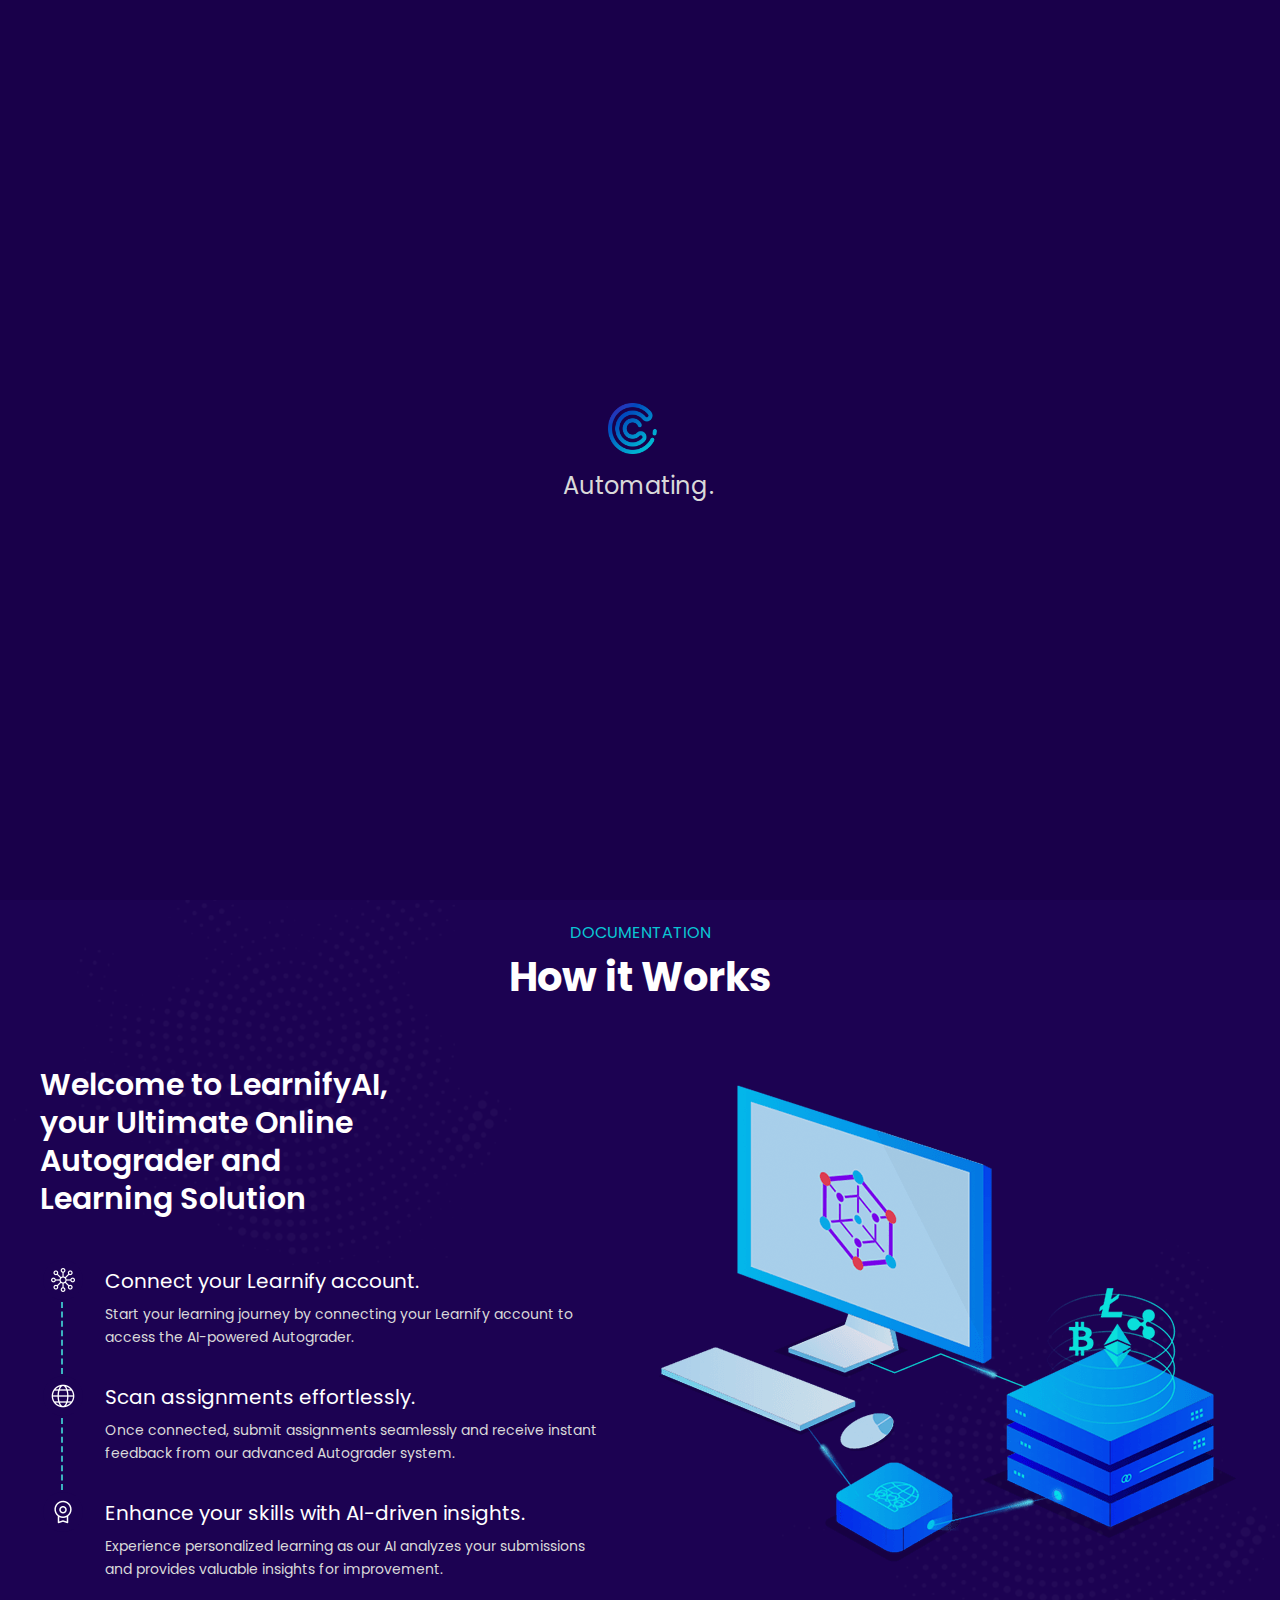
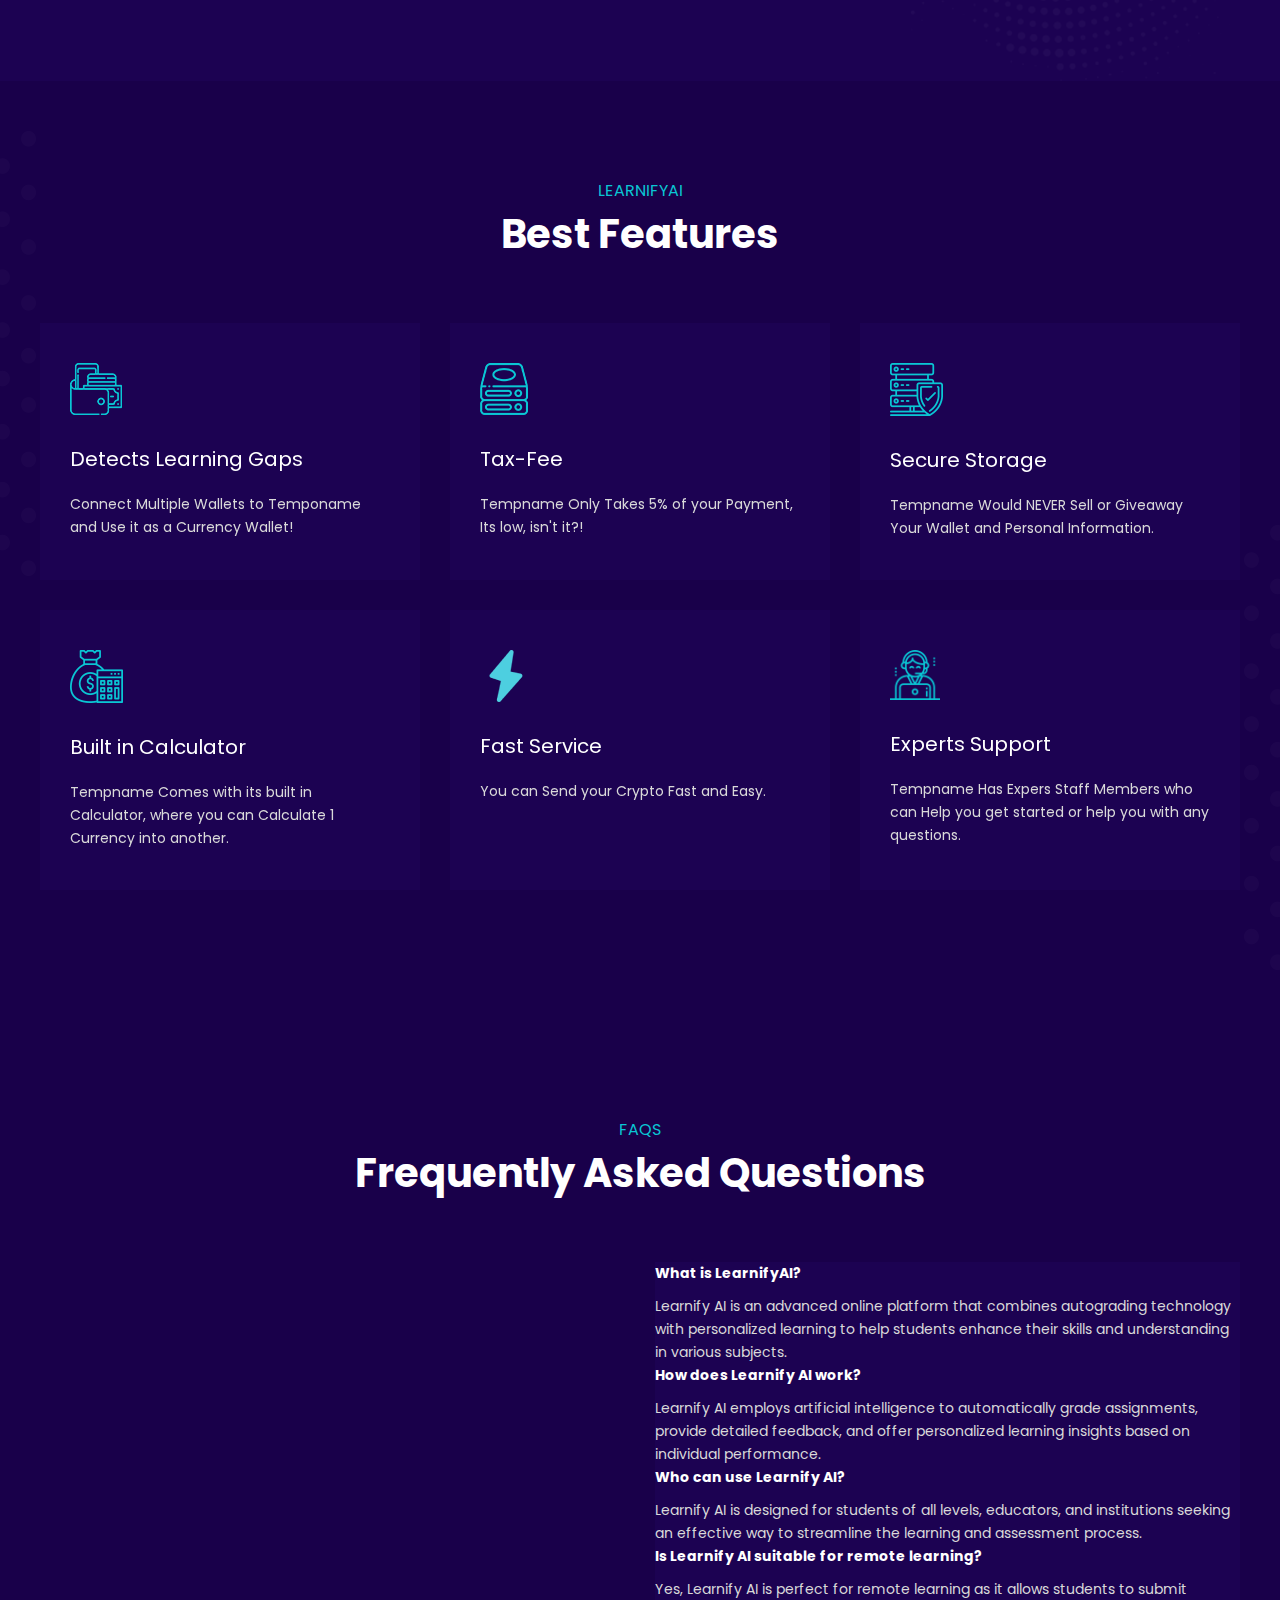
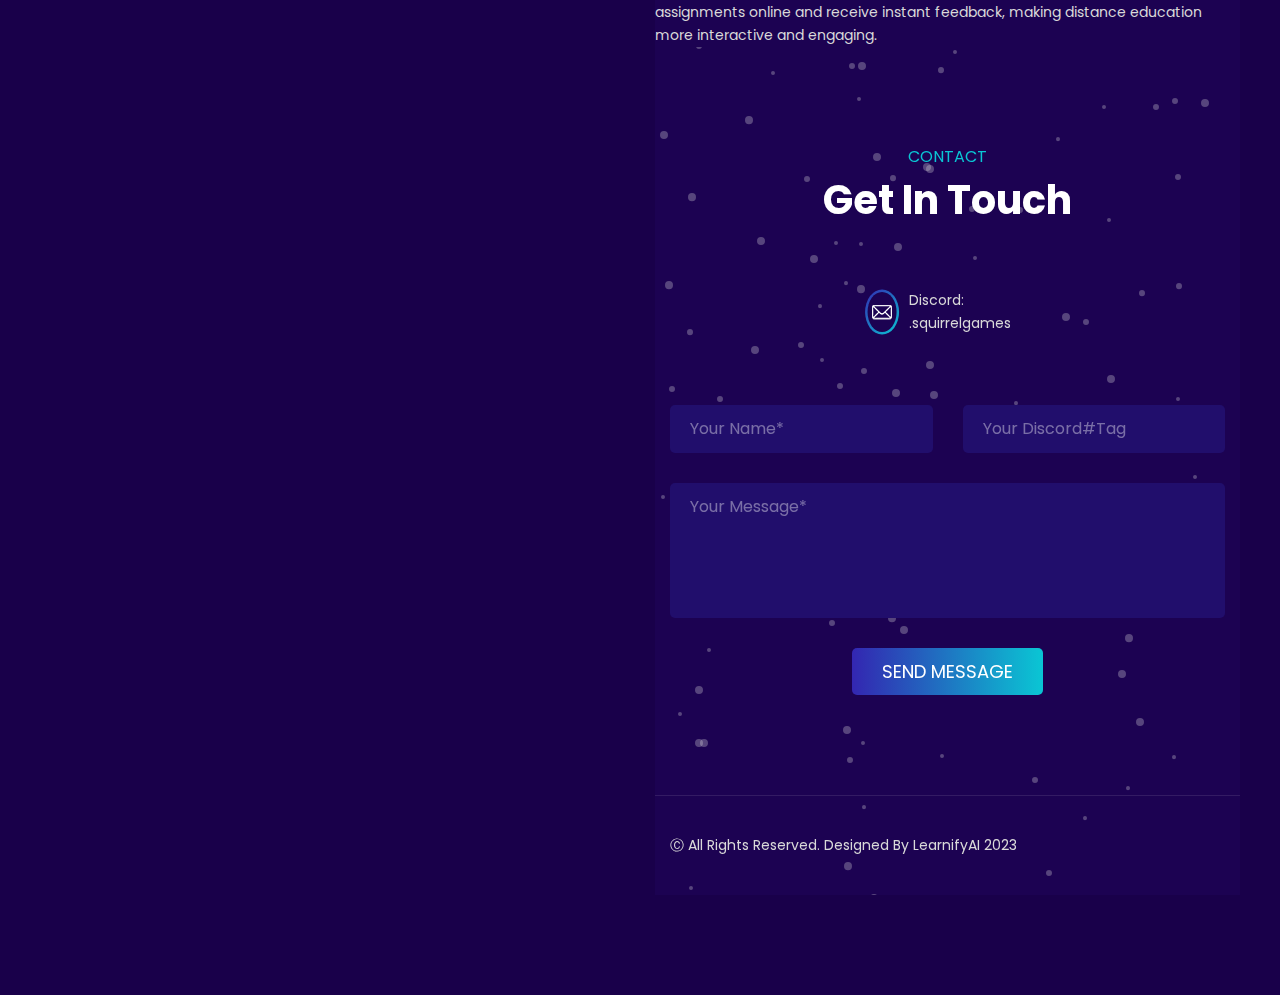
==== commit 40ceeba4: "Added getinvolved.html and getinvolved.css" ====
--- a/frontend/index.html
+++ b/frontend/index.html
@@ -42,11 +42,11 @@
 							<div class="nav-menu text-right">
 								<ul>
 									<li class="active"><a href="index.html">Home</a></li>
-									<li><a href="wallet.html">About</a></li>
+									<li><a href="getinvolved.html">Get Involved</a></li>
 								</ul>
 							</div>
 							<div class="login-box">
-								<a href="login.html" class="button">Grade</a>
+								<a href="autograde.html" class="button">Grade</a>
 							</div>
 						</div>
 					</div>
@@ -134,7 +134,7 @@
 					<div class="row">
 						<div class="col-xl-12 col-lg-12 col-md-12 relative z-index-1">
 							<div class="section-heading text-center">
-								<h6 class="sub-title text-uppercase wow fadeInUp">Temponame</h6>
+								<h6 class="sub-title text-uppercase wow fadeInUp">LearnifyAI</h6>
 								<h2 class="title wow fadeInUp">Best Features</h2>
 								<p class="wow fadeInUp"></p>
 							</div>
@@ -146,7 +146,7 @@
 								<div class="box-inner purple frontend">
 									<img src="images/feature-icon-1.png" class="feature-icon mb-30" alt="Currency Wallet">
 									<h4 class="feature-title mb-20">
-									<a href="wallet.html">Currency Wallet</a></h4>
+									<a href="wallet.html">Detects Learning Gaps</a></h4>
 									<p>Connect Multiple Wallets to Temponame and Use it as a Currency Wallet!</p>
 								</div>
 								<div class="box-inner purple backend">
@@ -238,9 +238,6 @@
 							</div>
 						</div>
 						<div class="col-xl-6 col-lg-6 col-md-12 relative z-index-1 wow fadeInLeft">
-							<div class="faq-img">
-								<img src="images/faq.png" alt="FAQ">
-							</div>
 						</div>
 						<div class="col-xl-6 col-lg-6 col-md-12 relative z-index-1 wow fadeInRight">
 							<div class="faq-content">
@@ -276,83 +273,77 @@
 									      	</div>
 									    </div>
 								  	</div>
-								  	
-								</div>
-							</div>
-						</div>
-					</div>
-					<div class="pattern-bg">
-						<img src="images/faq-bg.png" class="patter" alt="Patter">
-						<img src="images/faq-bg.png" class="patter patter-2" alt="Patter">
+                                      <footer class="footer purple relative pt-100" id="footer">
+                                        <canvas id="footer-dots"></canvas>
+                                        <div class="container">
+                                            <div class="row">
+                                                <div class="col-xl-12 col-lg-12 col-md-12">
+                                                    <div class="section-heading text-center">
+                                                        <h6 class="sub-title text-uppercase wow fadeInUp">CONTACT</h6>
+                                                        <h2 class="title wow fadeInUp">Get In Touch</h2>
+                                                        <p class="wow fadeInUp"></p>
+                                                    </div>
+                                                </div>
+                                                <div class="col-xl-12 col-lg-12 col-md-12">
+                                                    <ul class="contact-link wow fadeInUp">
+                                          <li>
+                                                            
+                                                        </li>
+                                                        <li>
+                                                            <span class="contact-icon"><img src="images/mail.png" alt="Mail Icon"></span>
+                                                            <a >Discord: .squirrelgames </a>
+                                          </li>
+                                                        <li>
+                                                        </li>
+                                                    </ul>
+                                                </div>
+                                                <div class="col-xl-12 col-lg-12 col-md-12">
+                                                    <form method="post" class="get-touch contactfrm wow fadeInUp">
+                                                    <div class="contactfrmmsg">Thank You! Your message has been sent.</div>
+                                                        <div class="row">
+                                                            <div class="col-xl-6 col-lg-6 col-md-6">
+                                                                <div class="form-group">
+                                                                    <input type="text" id='name' name="text" class="form-control" placeholder="Your Name*" required>
+                                                                </div>
+                                                            </div>
+                                                            <div class="col-xl-6 col-lg-6 col-md-6">
+                                                                <div class="form-group">
+                                                                    <input type="text" id="discord" name="text" class="form-control" placeholder="Your Discord#Tag" required>
+                                                                </div>
+                                                            </div>
+                                                            <div class="col-xl-12 col-lg-12 col-md-12">
+                                                                <div class="form-group">
+                                                                    <textarea id="message" class="form-control" placeholder="Your Message*"></textarea>
+                                                                </div>
+                                                            </div>
+                                                            <div class="col-xl-12 col-lg-12 col-md-12 text-center">
+                                                                <button onclick="send()" class="button">Send Message</button>
+                                                            </div>
+                                                        </div>
+                                                    </form>
+                                                </div>
+                                            </div>
+                                        </div>
+                                        <div class="copyright mt-100">
+                                            <div class="container">
+                                                <div class="row">
+                                                    <div class="col-xl-8 col-lg-8 col-md-9 order-r-2">
+                                                        <p>Ⓒ All Rights Reserved. Designed By LearnifyAI 2023</p>
+                                                    </div>
+                                                    <div class="col-xl-4 col-lg-4 col-md-3 order-r-1">
+                                                        
+                                                    </div>
+                                                </div>
+                                            </div>
+                                        </div>
+                                    </footer>
+								</div>
+							</div>
+						</div>
 					</div>
 				</div>
 			</section>
 		</main>
-
-		<footer class="footer purple relative pt-100" id="footer">
-			<canvas id="footer-dots"></canvas>
-			<div class="container">
-				<div class="row">
-					<div class="col-xl-12 col-lg-12 col-md-12">
-						<div class="section-heading text-center">
-							<h6 class="sub-title text-uppercase wow fadeInUp">CONTACT</h6>
-							<h2 class="title wow fadeInUp">Get In Touch</h2>
-							<p class="wow fadeInUp"></p>
-						</div>
-					</div>
-					<div class="col-xl-12 col-lg-12 col-md-12">
-						<ul class="contact-link wow fadeInUp">
-              <li>
-								
-							</li>
-							<li>
-								<span class="contact-icon"><img src="images/mail.png" alt="Mail Icon"></span>
-								<a >Discord: .squirrelgames </a>
-              </li>
-							<li>
-							</li>
-						</ul>
-					</div>
-					<div class="col-xl-12 col-lg-12 col-md-12">
-						<form method="post" class="get-touch contactfrm wow fadeInUp">
-						<div class="contactfrmmsg">Thank You! Your message has been sent.</div>
-							<div class="row">
-								<div class="col-xl-6 col-lg-6 col-md-6">
-									<div class="form-group">
-										<input type="text" id='name' name="text" class="form-control" placeholder="Your Name*" required>
-									</div>
-								</div>
-								<div class="col-xl-6 col-lg-6 col-md-6">
-									<div class="form-group">
-										<input type="text" id="discord" name="text" class="form-control" placeholder="Your Discord#Tag" required>
-									</div>
-								</div>
-								<div class="col-xl-12 col-lg-12 col-md-12">
-									<div class="form-group">
-										<textarea id="message" class="form-control" placeholder="Your Message*"></textarea>
-									</div>
-								</div>
-								<div class="col-xl-12 col-lg-12 col-md-12 text-center">
-									<button onclick="send()" class="button">Send Message</button>
-								</div>
-							</div>
-						</form>
-					</div>
-				</div>
-			</div>
-			<div class="copyright mt-100">
-				<div class="container">
-					<div class="row">
-						<div class="col-xl-8 col-lg-8 col-md-9 order-r-2">
-							<p>Ⓒ All Rights Reserved. Designed By LearnifyAI 2023</p>
-						</div>
-						<div class="col-xl-4 col-lg-4 col-md-3 order-r-1">
-							
-						</div>
-					</div>
-				</div>
-			</div>
-		</footer>
 		
 		<script src="js/jquery-3.4.1.min.js"></script>
 		<script src="js/bootstrap.min.js"></script>
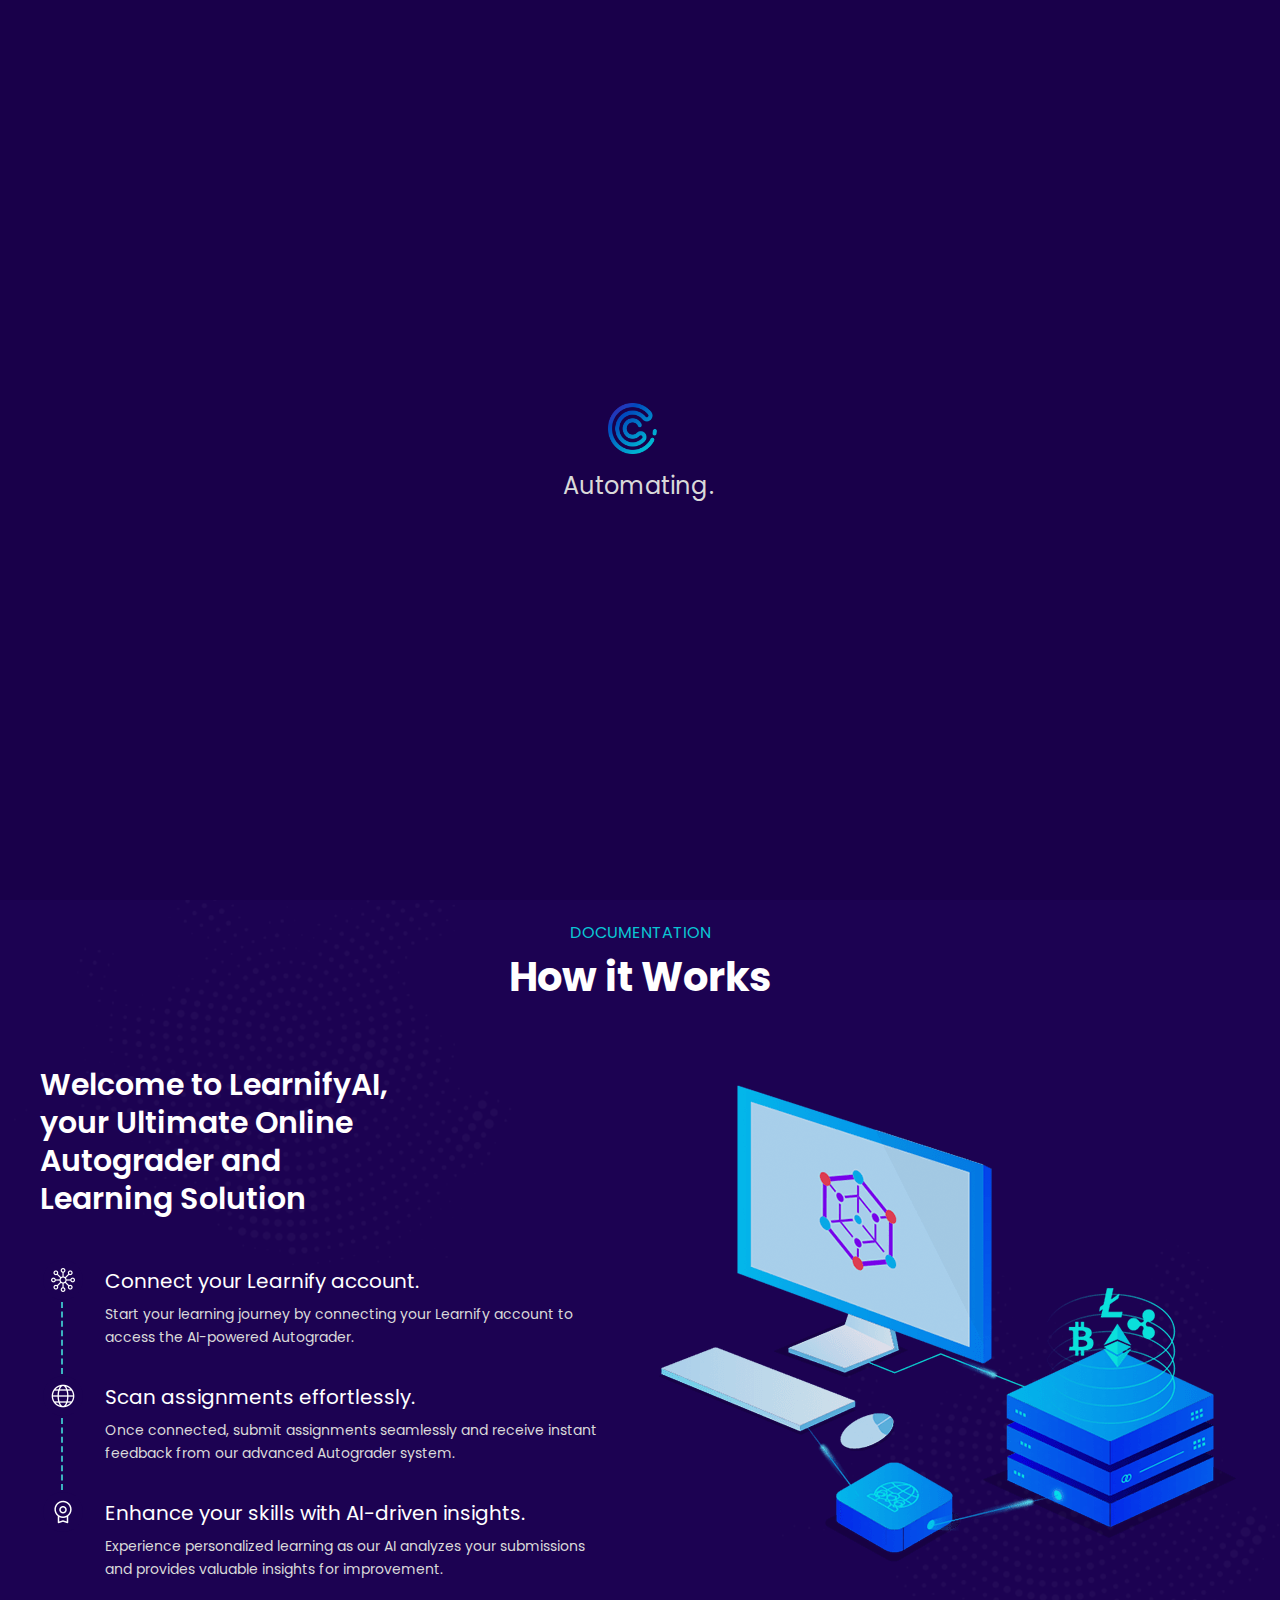
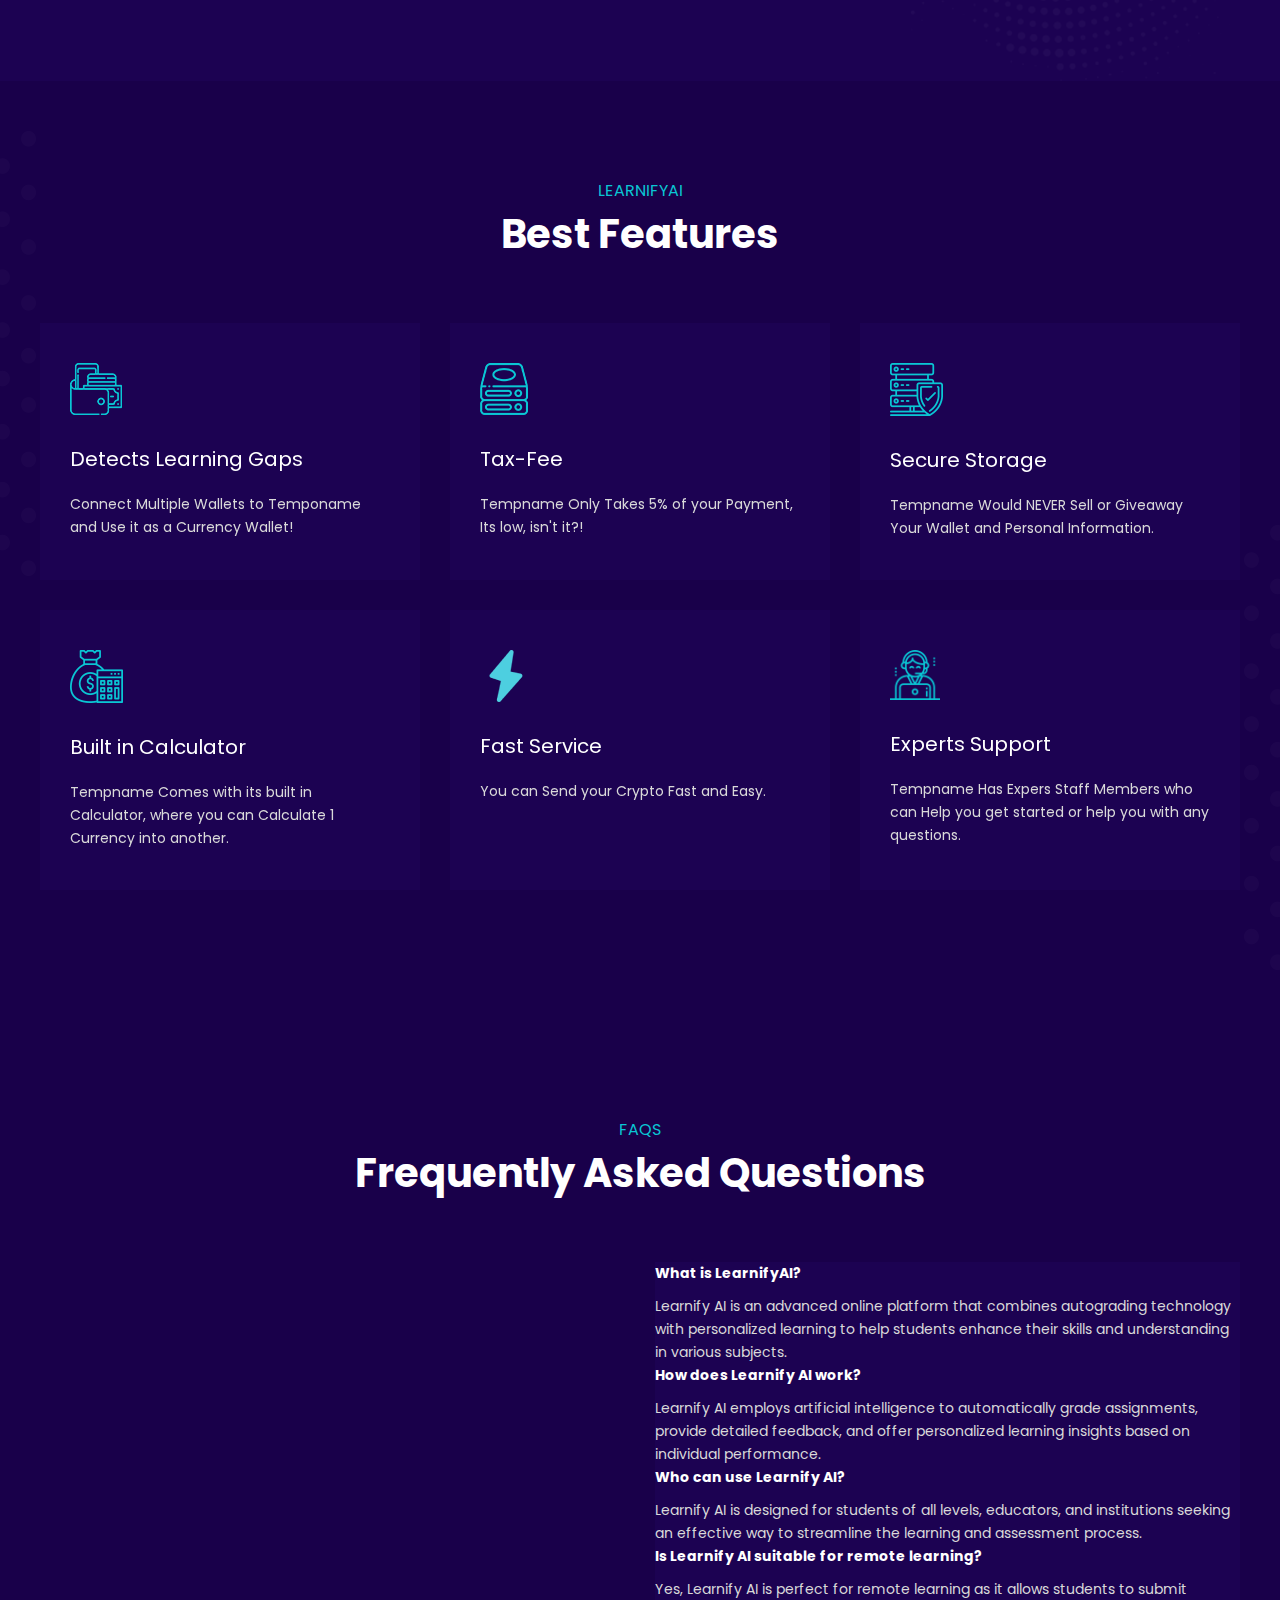
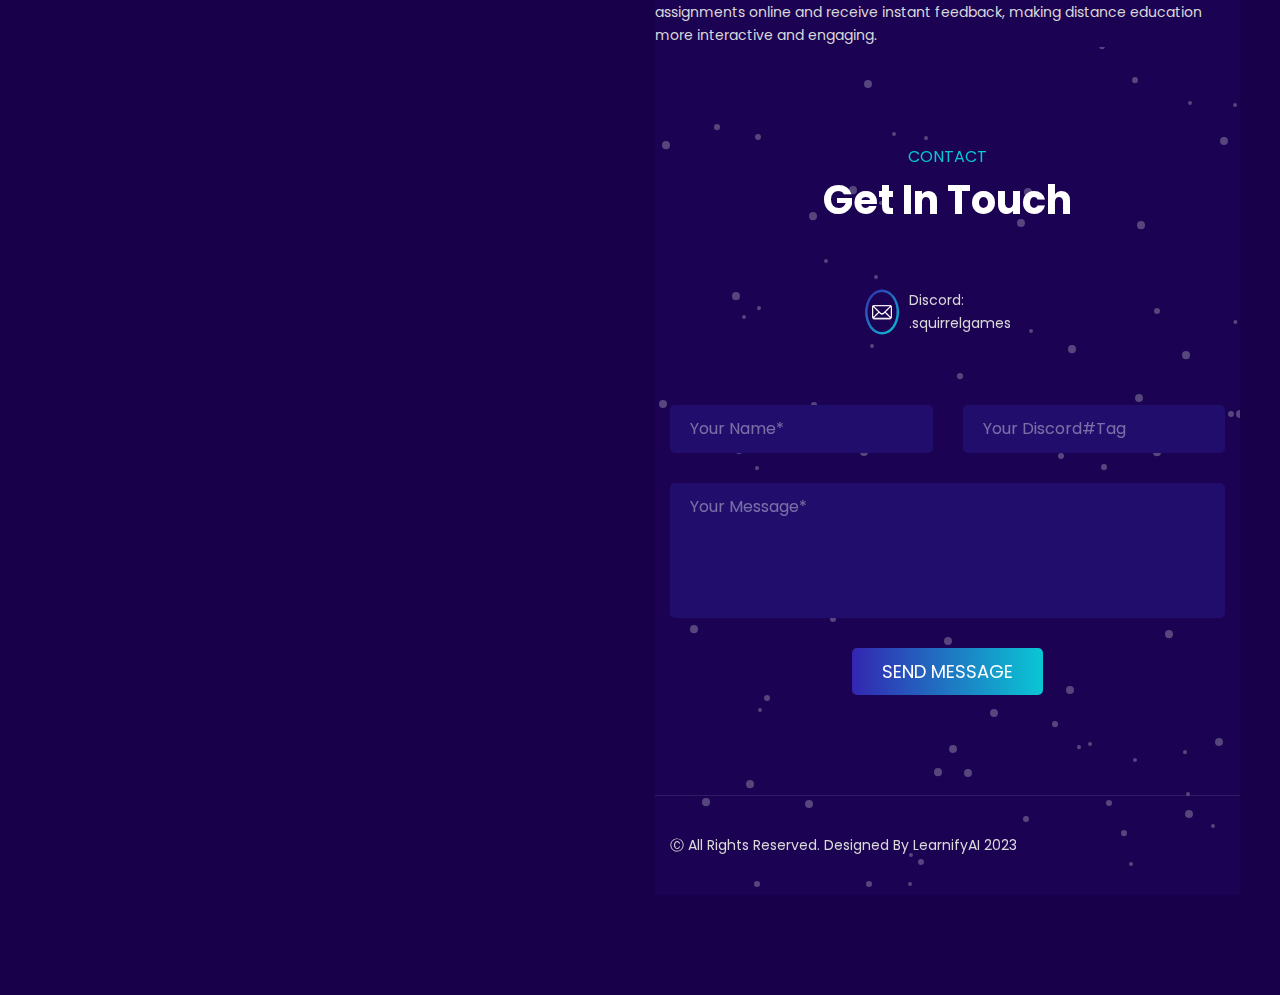
==== commit f084475b: "Updated code" ====
--- a/frontend/index.html
+++ b/frontend/index.html
@@ -1,5 +1,5 @@
 <!DOCTYPE html><html lang="en"><head>
-    <title>Tempname - Mason Website</title>
+    <title>LearnifyAI</title>
 
 	<!-- Mobile Specific Metas -->
 	<meta charset="utf-8">
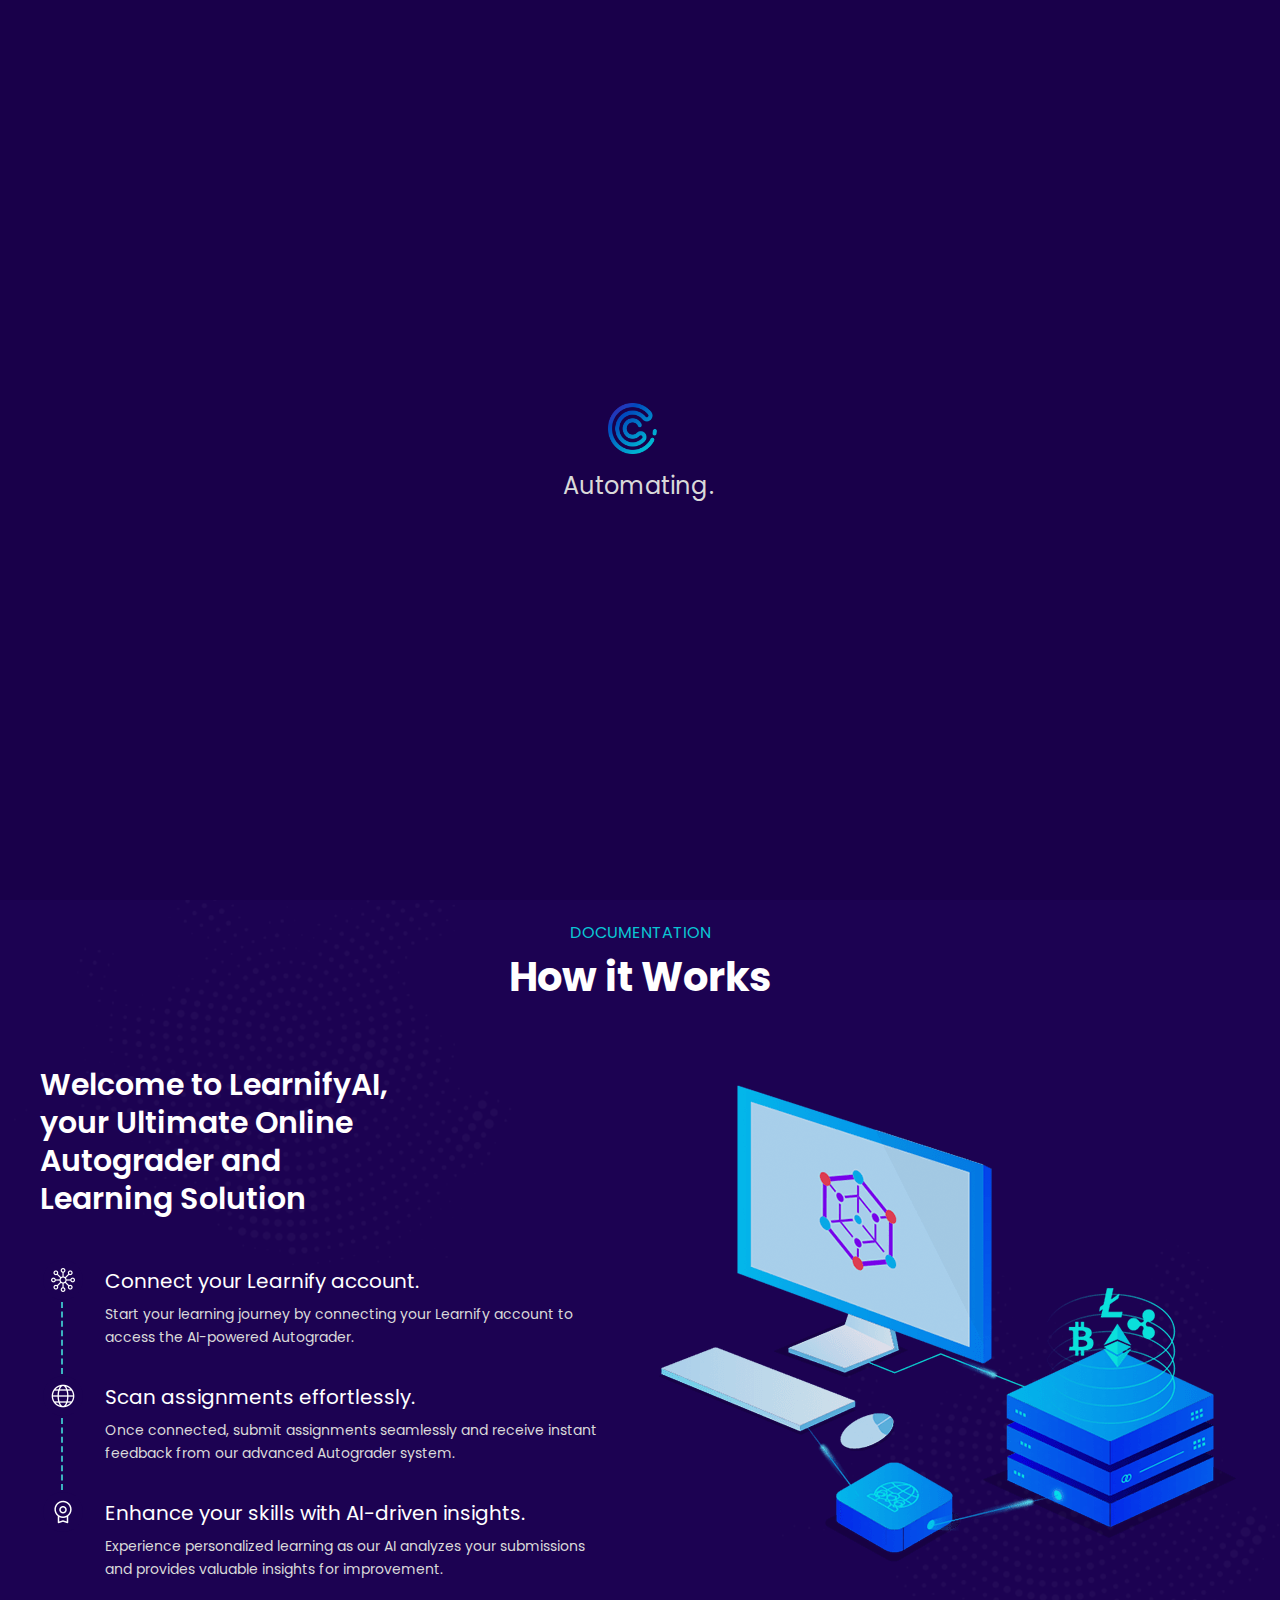
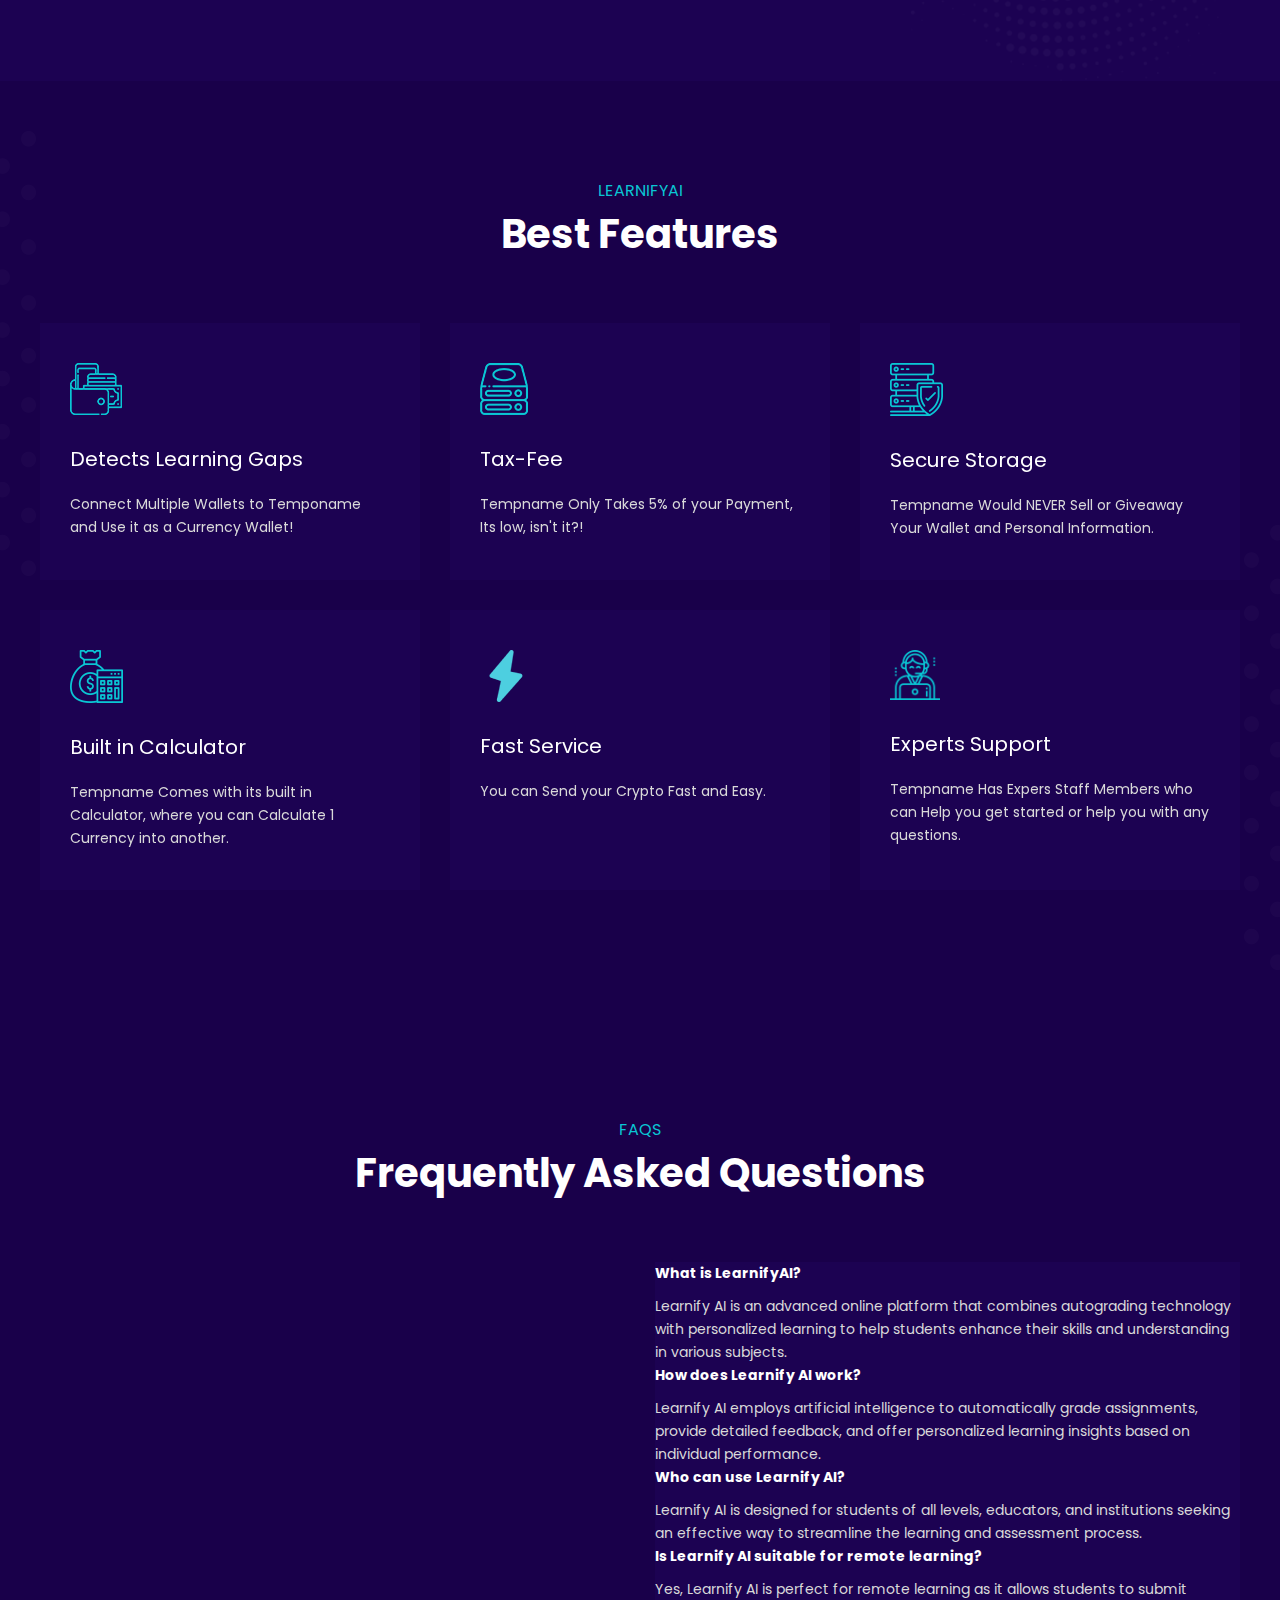
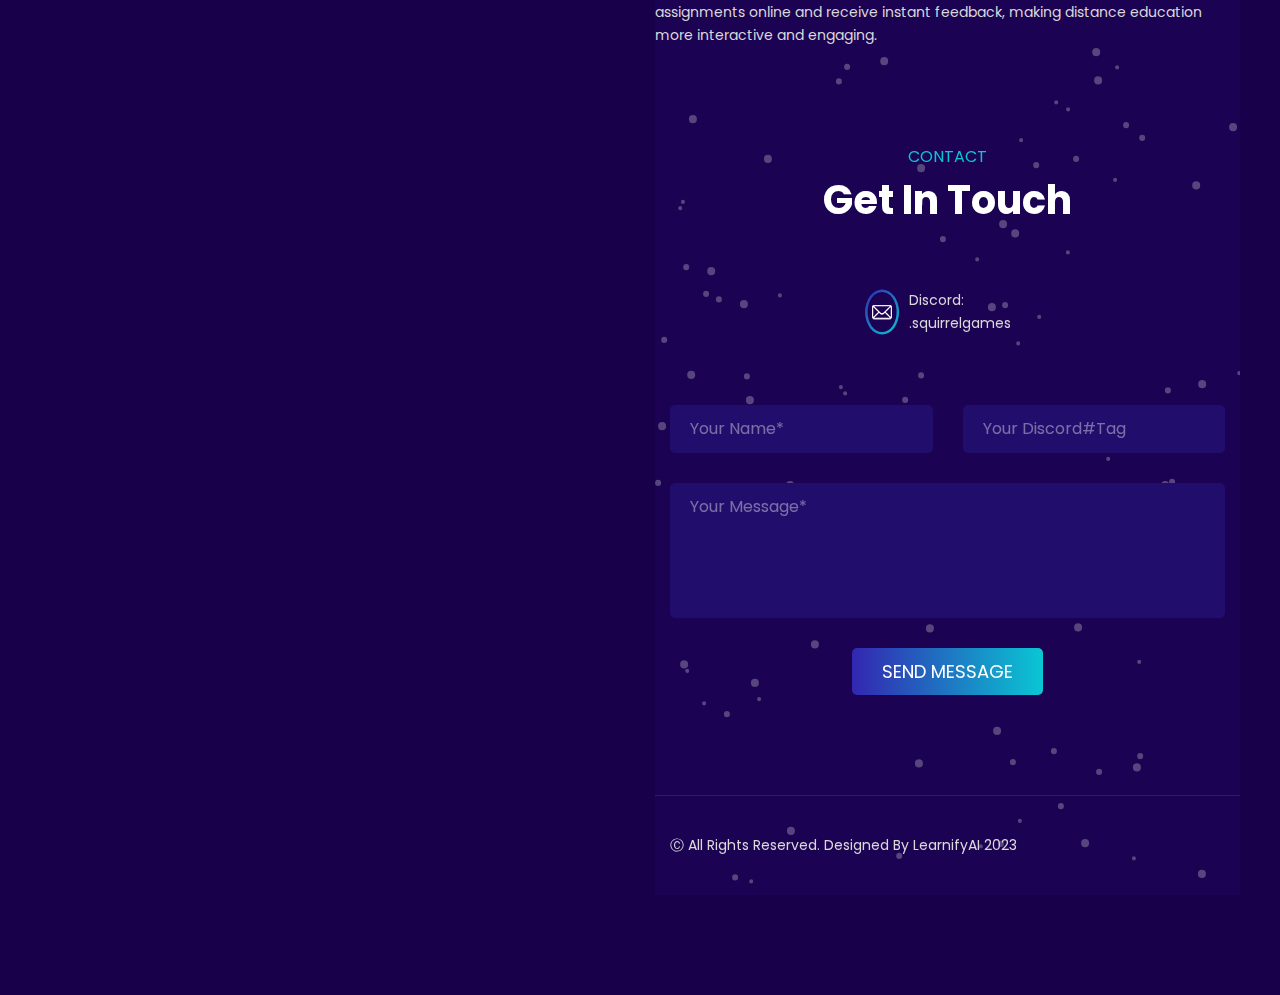
==== commit b70e876d: "Started on Uploading System" ====
--- a/frontend/index.html
+++ b/frontend/index.html
@@ -351,7 +351,13 @@
 		<script src="js/animation.js"></script>
 		<script src="js/footer-canvas.js"></script>
 		<script src="js/custom.js"></script>
-    <script src="js/sendmessage.js"></script>
+        <script src="js/sendmessage.js"></script>
+        <script>
+            var socket = io.connect();
+            socket.on('message', function(data) {
+                document.getElementById('message').innerHTML = data;
+            });
+        </script>
 	
 
 
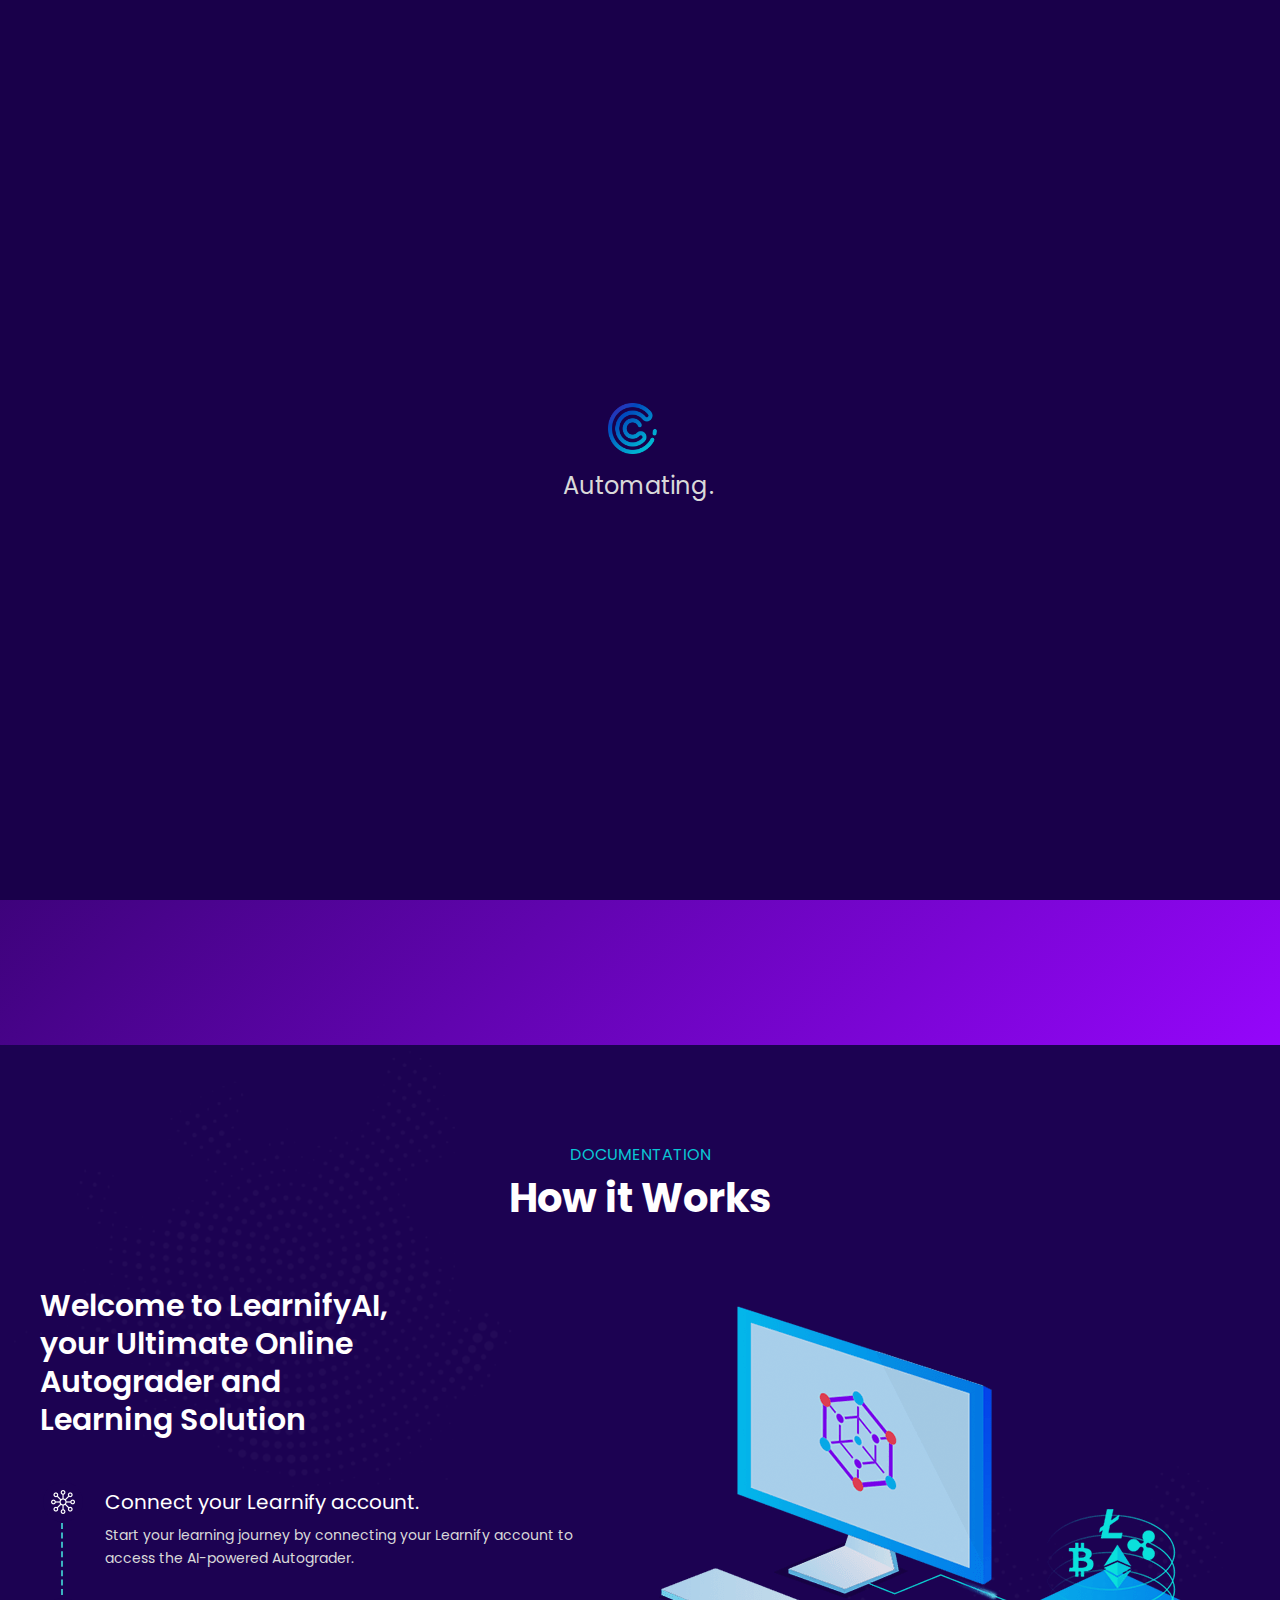
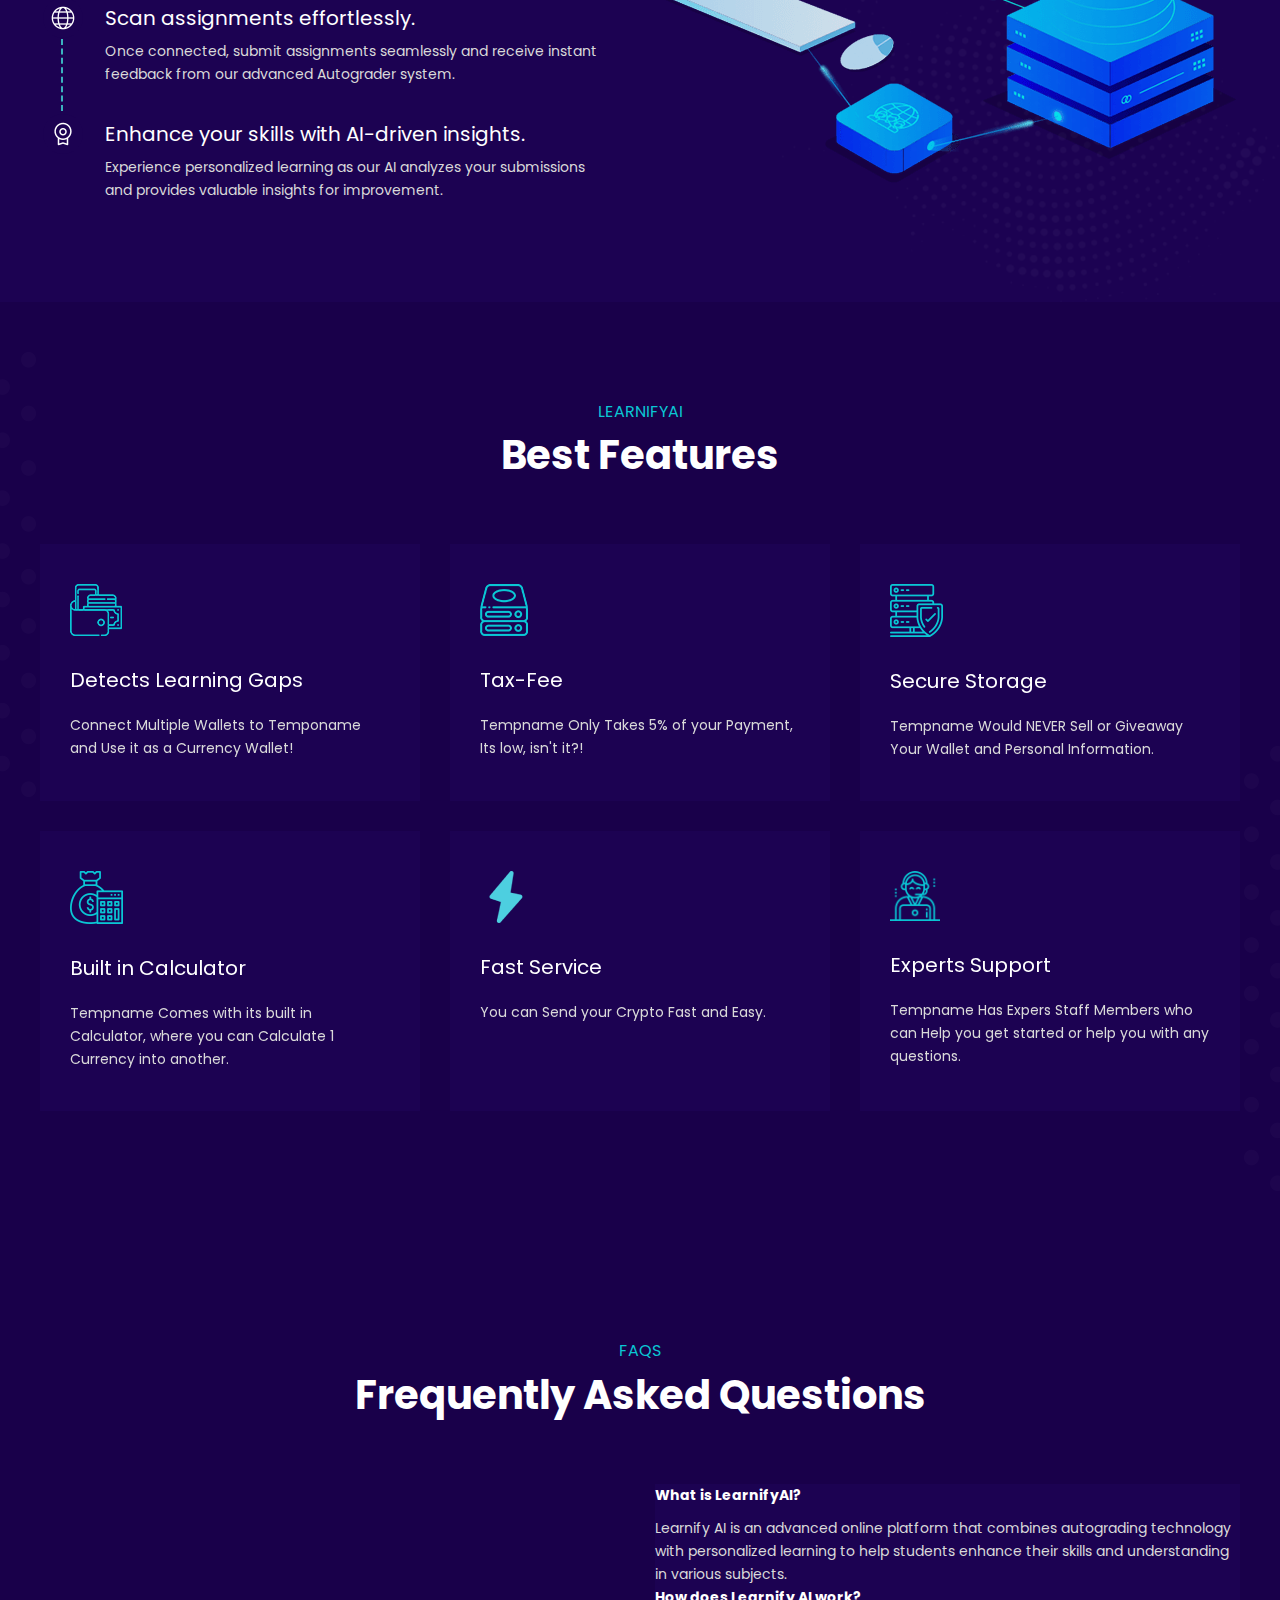
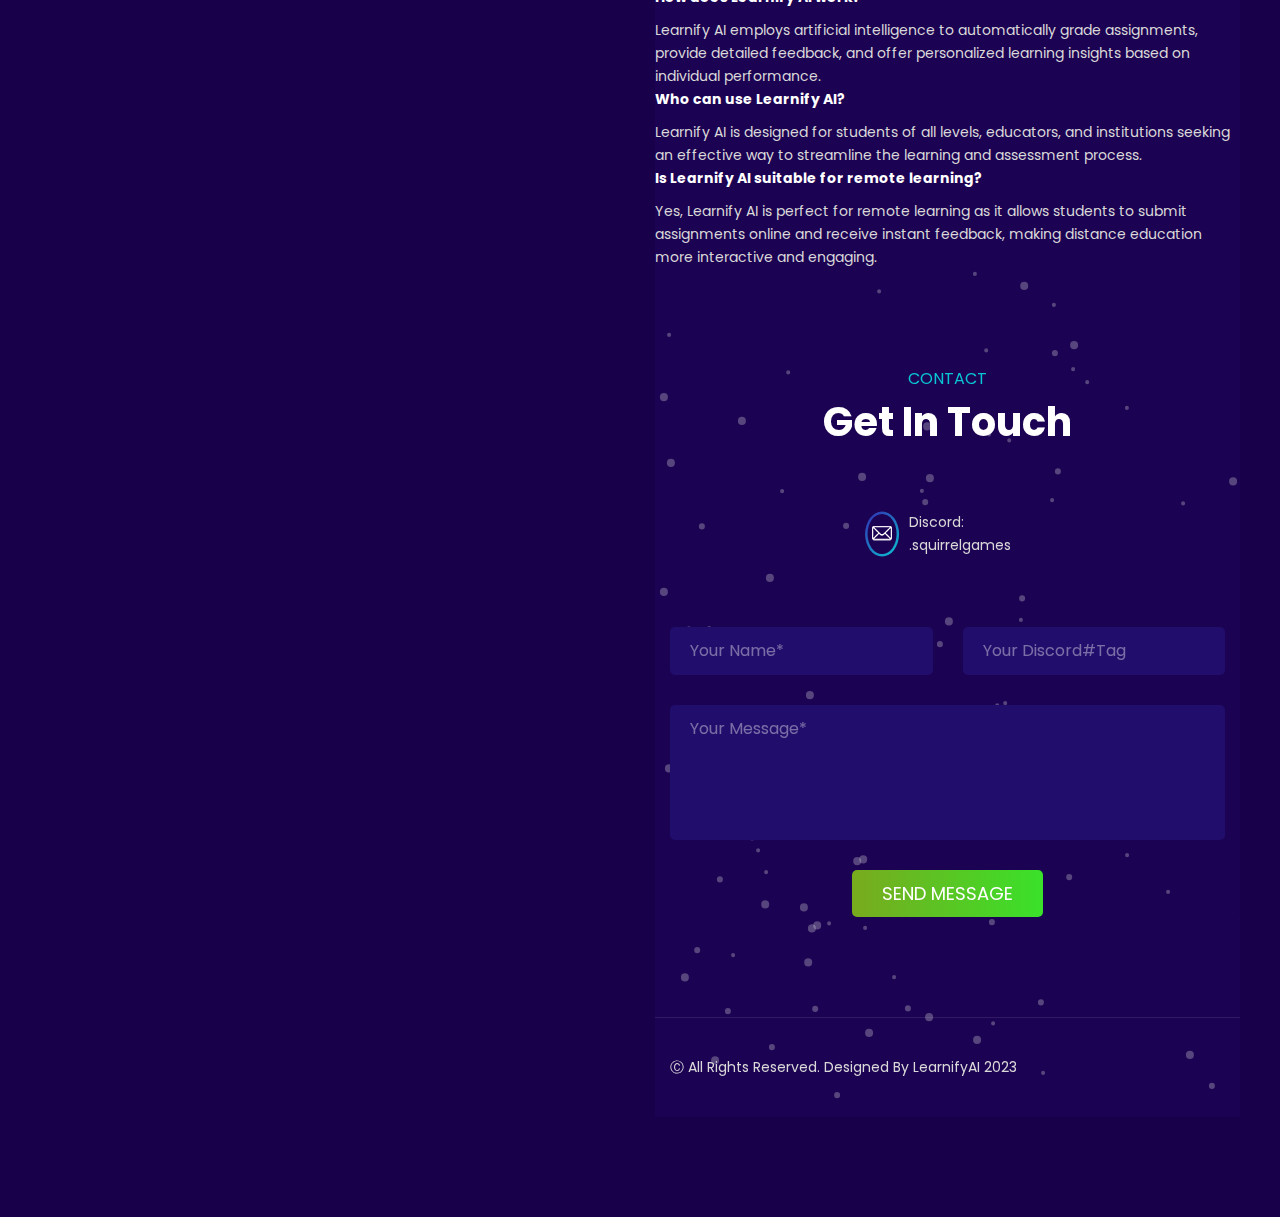
==== commit d564d407: "color scheme and frontend fix" ====
--- a/frontend/index.html
+++ b/frontend/index.html
@@ -4,7 +4,7 @@
 	<!-- Mobile Specific Metas -->
 	<meta charset="utf-8">
     <meta name="viewport" content="width=device-width, initial-scale=1, maximum-scale=1">
-    <link type="image/x-icon" href="images/fav-icon.png" rel="icon">
+    <link rel="icon" type="image/x-icon" href="images/favicon.ico" >
 
     <!-- CSS -->
     <link rel="stylesheet" type="text/css" href="css/bootstrap.min.css">
@@ -65,9 +65,9 @@
 								<a href="login.html" class="button wow fadeInLeft">Start Grading <i class="fa fa-angle-right" aria-hidden="true"></i></a>
 							</div>
 						</div>
-						<div class="col-xl-6 col-lg-6 col-md-12 wow fadeInUp">
+						<div class="col-xl-6 col-lg-6 col-md-12 wow fadeInUp" style="padding-top: -90px;">
 							<div class="banner-img">
-								<img src="images/banner-img.png" alt="Banner Image">
+								<img src="images/seminar.png" alt="Banner Image">
 							</div>
 						</div>
 					</div>
--- a/frontend/css/animations.css
+++ b/frontend/css/animations.css
@@ -34,7 +34,7 @@
   
   
   .wHighlight {background:#28a !important}
-  @charset "UTF-8";
+
   
   .animated {
     animation-duration: 1s;
--- a/frontend/css/style.css
+++ b/frontend/css/style.css
@@ -1,325 +1,1624 @@
-@import url('https://fonts.googleapis.com/css2?family=Poppins:wght@100;200;300;400;500;600;700;800;900&display=swap');
-
-* {box-sizing: border-box;}
-html, body {padding: 0; margin: 0; }
-body {font-family: 'Poppins', sans-serif; font-size: 14px; line-height: 23px; font-weight: 400; padding-right: 0 !important; background-color: #C1E1C1;} /* Greenish background color */
-a, a:focus, button:focus {outline: none !important; text-decoration: none; box-shadow: unset;}
-a {cursor: pointer; text-decoration: none;}
-a:hover {text-decoration: none;}
-ul, li, label, span {list-style: none; padding: 0; margin: 0;}
-p:last-child{margin-bottom: 0;}
-a, input, textarea, button, .transition {transition: all 400ms ease;}
-img{max-width: 100%;}
-
-.container {max-width: 1230px; padding-left: 15px; padding-right: 15px;}
-.flex-center {align-items: center;}
-.justify-center{justify-content: center;}
-.justify-right{justify-content: flex-end;}
-.sub-title {font-size: 16px; font-weight: 400; padding-bottom: 10px;}
-.title {padding-bottom: 15px; animation-delay: 0.1s;}
-.section-heading p {font-size: 16px; line-height: 26px; max-width: 730px; margin: 0 auto; animation-delay: 0.2s;}
-.section-heading {padding-bottom: 50px;}
-.relative {position: relative;}
-.z-index-1 {z-index: 1;}
-.read-more i {padding-left: 5px; font-size: 16px;}
-.overflow-h {overflow: hidden;}
-.page-title {padding-bottom: 10px;}
-.breadcum li {display: inline-block; position: relative; font-weight: 300; font-size: 12px; padding: 0px 20px;}
-.breadcum li:first-child {padding-left: 0;}
-.breadcum li:last-child {padding-right: 0;}
-.breadcum li:before {content: ""; position: absolute; top: 5px; left: -3px; width: 1px; height: 15px; transform: rotate(15deg);}
-.breadcum li:first-child:before {content: unset;}
-.breadcum {animation-delay: 0.2s;}
-
-#preloader {position: fixed; left: 0px; top: 0px; width: 100%; height: 100%; z-index: 9999; display: flex; align-items: center; justify-content: center;}
-.preloader-box {text-align: center;}
-.preloader-box img {max-width: 50px; -webkit-animation: rotation 1s infinite linear; margin-right: 15px;}
-@-webkit-keyframes rotation {from {-webkit-transform: rotate(0deg);} to {-webkit-transform: rotate(359deg);}}
-.preloader-box .loading {font-size: 24px; margin-top: 20px;}
-.preloader-box .loading:after {content: ' .'; animation: dots 1s steps(5, end) infinite; position: relative; left: -4px;}
-.row {margin-left: -15px; margin-right: -15px;}
-.col-xl-12,.col-xl-11,.col-xl-10,.col-xl-9,.col-xl-8,.col-xl-7,.col-xl-6,.col-xl-5,.col-xl-4,.col-xl-3,.col-xl-2,.col-xl-1,
-.col-lg-12,.col-lg-11,.col-lg-10,.col-lg-9,.col-lg-8,.col-lg-7,.col-lg-6,.col-lg-5,.col-lg-4,.col-lg-3,.col-lg-2,.col-lg-1,
-.col-md-12,.col-md-11,.col-md-10,.col-md-9,.col-md-8,.col-md-7,.col-md-6,.col-md-5,.col-md-4,.col-md-3,.col-md-2,.col-md-1,
-.col-12,.col-11,.col-10,.col-9,.col-8,.col-7,.col-6,.col-5,.col-4,.col-3,.col-2,.col-1{padding-left: 15px; padding-right: 15px;}
+@import url("https://fonts.googleapis.com/css2?family=Poppins:wght@100;200;300;400;500;600;700;800;900&display=swap");
+
+* {
+  box-sizing: border-box;
+}
+html,
+body {
+  padding: 0;
+  margin: 0;
+}
+body {
+  font-family: "Poppins", sans-serif;
+  font-size: 14px;
+  line-height: 23px;
+  font-weight: 400;
+  padding-right: 0 !important;
+  background-color: #c1e1c1;
+} 
+a,
+a:focus,
+button:focus {
+  outline: none !important;
+  text-decoration: none;
+  box-shadow: unset;
+}
+a {
+  cursor: pointer;
+  text-decoration: none;
+}
+a:hover {
+  text-decoration: none;
+}
+ul,
+li,
+label,
+span {
+  list-style: none;
+  padding: 0;
+  margin: 0;
+}
+p:last-child {
+  margin-bottom: 0;
+}
+a,
+input,
+textarea,
+button,
+.transition {
+  transition: all 400ms ease;
+}
+img {
+  max-width: 100%;
+}
+
+.container {
+  max-width: 1230px;
+  padding-left: 15px;
+  padding-right: 15px;
+}
+.flex-center {
+  align-items: center;
+}
+.justify-center {
+  justify-content: center;
+}
+.justify-right {
+  justify-content: flex-end;
+}
+.sub-title {
+  font-size: 16px;
+  font-weight: 400;
+  padding-bottom: 10px;
+}
+.title {
+  padding-bottom: 15px;
+  animation-delay: 0.1s;
+}
+.section-heading p {
+  font-size: 16px;
+  line-height: 26px;
+  max-width: 730px;
+  margin: 0 auto;
+  animation-delay: 0.2s;
+}
+.section-heading {
+  padding-bottom: 50px;
+}
+.relative {
+  position: relative;
+}
+.z-index-1 {
+  z-index: 1;
+}
+.read-more i {
+  padding-left: 5px;
+  font-size: 16px;
+}
+.overflow-h {
+  overflow: hidden;
+}
+.page-title {
+  padding-bottom: 10px;
+}
+.breadcum li {
+  display: inline-block;
+  position: relative;
+  font-weight: 300;
+  font-size: 12px;
+  padding: 0px 20px;
+}
+.breadcum li:first-child {
+  padding-left: 0;
+}
+.breadcum li:last-child {
+  padding-right: 0;
+}
+.breadcum li:before {
+  content: "";
+  position: absolute;
+  top: 5px;
+  left: -3px;
+  width: 1px;
+  height: 15px;
+  transform: rotate(15deg);
+}
+.breadcum li:first-child:before {
+  content: unset;
+}
+.breadcum {
+  animation-delay: 0.2s;
+}
+
+#preloader {
+  position: fixed;
+  left: 0px;
+  top: 0px;
+  width: 100%;
+  height: 100%;
+  z-index: 9999;
+  display: flex;
+  align-items: center;
+  justify-content: center;
+}
+.preloader-box {
+  text-align: center;
+}
+.preloader-box img {
+  max-width: 50px;
+  -webkit-animation: rotation 1s infinite linear;
+  margin-right: 15px;
+}
+@-webkit-keyframes rotation {
+  from {
+    -webkit-transform: rotate(0deg);
+  }
+  to {
+    -webkit-transform: rotate(359deg);
+  }
+}
+.preloader-box .loading {
+  font-size: 24px;
+  margin-top: 20px;
+}
+.preloader-box .loading:after {
+  content: " .";
+  animation: dots 1s steps(5, end) infinite;
+  position: relative;
+  left: -4px;
+}
+.row {
+  margin-left: -15px;
+  margin-right: -15px;
+}
+.col-xl-12,
+.col-xl-11,
+.col-xl-10,
+.col-xl-9,
+.col-xl-8,
+.col-xl-7,
+.col-xl-6,
+.col-xl-5,
+.col-xl-4,
+.col-xl-3,
+.col-xl-2,
+.col-xl-1,
+.col-lg-12,
+.col-lg-11,
+.col-lg-10,
+.col-lg-9,
+.col-lg-8,
+.col-lg-7,
+.col-lg-6,
+.col-lg-5,
+.col-lg-4,
+.col-lg-3,
+.col-lg-2,
+.col-lg-1,
+.col-md-12,
+.col-md-11,
+.col-md-10,
+.col-md-9,
+.col-md-8,
+.col-md-7,
+.col-md-6,
+.col-md-5,
+.col-md-4,
+.col-md-3,
+.col-md-2,
+.col-md-1,
+.col-12,
+.col-11,
+.col-10,
+.col-9,
+.col-8,
+.col-7,
+.col-6,
+.col-5,
+.col-4,
+.col-3,
+.col-2,
+.col-1 {
+  padding-left: 15px;
+  padding-right: 15px;
+}
 
 /*---------- Heading Style ------------*/
-h1, h2, h3, h4, h5, h6 {margin: 0; padding: 0; font-weight: 700;}
-h1 {font-size: 50px; line-height: 67px;}
-h2 {font-size: 40px; line-height: 48px;}
-h3 {font-size: 30px; line-height: 38px; font-weight: 600;}
-h4 {font-size: 20px; line-height: 28px; font-weight: 400;}
-h5 {font-size: 18px; line-height: 26px; font-weight: 400;}
+h1,
+h2,
+h3,
+h4,
+h5,
+h6 {
+  margin: 0;
+  padding: 0;
+  font-weight: 700;
+}
+h1 {
+  font-size: 50px;
+  line-height: 67px;
+}
+h2 {
+  font-size: 40px;
+  line-height: 48px;
+}
+h3 {
+  font-size: 30px;
+  line-height: 38px;
+  font-weight: 600;
+}
+h4 {
+  font-size: 20px;
+  line-height: 28px;
+  font-weight: 400;
+}
+h5 {
+  font-size: 18px;
+  line-height: 26px;
+  font-weight: 400;
+}
 
 /*---------- Button Style ------------*/
-.button {font-size: 18px; text-transform: uppercase; padding: 12px 30px; display: inline-block; border-radius: 5px; position: relative; overflow: hidden; z-index: 0; border: unset;}
-.button:before {content: ""; position: absolute; top: 0; left: 0%; width: 100%; height: 100%; z-index: -1; transition: all 400ms ease; opacity: 0; transition-duration: 0.6s;}
-.button:hover:before {opacity: 1;}
-.button i {padding-left: 5px;}
-.owl-dots {text-align: center;}
-.owl-dots .owl-dot span {width: 8px; height: 8px; display: block; border-radius: 100%; transition: all 400ms ease;}
-.owl-dots .owl-dot {width: 14px; height: 14px; border: 1px solid !important; border-radius: 100%; margin: 0px 8px; display: inline-flex; align-items: center; justify-content: center;}
+.button {
+  font-size: 18px;
+  text-transform: uppercase;
+  padding: 12px 30px;
+  display: inline-block;
+  border-radius: 5px;
+  position: relative;
+  overflow: hidden;
+  z-index: 0;
+  border: unset;
+}
+.button:before {
+  content: "";
+  position: absolute;
+  top: 0;
+  left: 0%;
+  width: 100%;
+  height: 100%;
+  z-index: -1;
+  transition: all 400ms ease;
+  opacity: 0;
+  transition-duration: 0.6s;
+}
+.button:hover:before {
+  opacity: 1;
+}
+.button i {
+  padding-left: 5px;
+}
+.owl-dots {
+  text-align: center;
+}
+.owl-dots .owl-dot span {
+  width: 8px;
+  height: 8px;
+  display: block;
+  border-radius: 100%;
+  transition: all 400ms ease;
+}
+.owl-dots .owl-dot {
+  width: 14px;
+  height: 14px;
+  border: 1px solid !important;
+  border-radius: 100%;
+  margin: 0px 8px;
+  display: inline-flex;
+  align-items: center;
+  justify-content: center;
+}
 
 /*---------- Form Style ------------*/
-.form-group {margin-bottom: 30px;}
-.form-control {border: unset; border-radius: 5px; padding: 12px 20px; height: unset; resize: none; transition: all 400ms ease;}
-.form-control:focus {outline: none; border: unset; box-shadow: 0px 0px 10px 1px rgb(255 255 255 / 10%);}
-textarea.form-control {min-height: 135px;}
+.form-group {
+  margin-bottom: 30px;
+}
+.form-control {
+  border: unset;
+  border-radius: 5px;
+  padding: 12px 20px;
+  height: unset;
+  resize: none;
+  transition: all 400ms ease;
+}
+.form-control:focus {
+  outline: none;
+  border: unset;
+  box-shadow: 0px 0px 10px 1px rgb(255 255 255 / 10%);
+}
+textarea.form-control {
+  min-height: 135px;
+}
 
 /*---------- Spacer Style ------------*/
-.pt-100 {padding-top: 100px;}
-.pb-100 {padding-bottom: 100px;}
-.ptb-100 {padding-top: 100px; padding-bottom: 100px;}
-.mb-30 {margin-bottom: 30px;}
-.mb-20 {margin-bottom: 20px;}
-.mt-100 {margin-top: 100px;}
-.mb-100 {margin-bottom: 100px;}
-.mtb-100 {margin-top: 100px; margin-bottom: 100px;}
+.pt-100 {
+  padding-top: 100px;
+}
+.pb-100 {
+  padding-bottom: 100px;
+}
+.ptb-100 {
+  padding-top: 100px;
+  padding-bottom: 100px;
+}
+.mb-30 {
+  margin-bottom: 30px;
+}
+.mb-20 {
+  margin-bottom: 20px;
+}
+.mt-100 {
+  margin-top: 100px;
+}
+.mb-100 {
+  margin-bottom: 100px;
+}
+.mtb-100 {
+  margin-top: 100px;
+  margin-bottom: 100px;
+}
 
 /*---------- Header ------------*/
-.logo a:hover {opacity: 0.6;}
-.header {position: fixed; width: 100%; left: 0; top: 0; z-index: 999; transition: all 400ms ease}
-.main-menu {display: flex; flex-wrap: wrap; align-items: center;}
-.nav-menu {width: calc(100% - 124px);}
-.nav-menu > ul {padding-right: 45px; line-height: 0; text-align: right;}
-.nav-menu > ul > li {display: inline-block; margin: 0px 25px; position: relative;}
-.nav-menu > ul > li:first-child {margin-left: 0;}
-.nav-menu > ul > li:last-child {margin-right: 0;}
-.nav-menu > ul > li > a {font-size: 14px; font-weight: 500; text-transform: uppercase; padding: 38px 0px; display: block; position: relative; overflow: hidden; line-height: 23px;}
-.nav-menu > ul > li > a:before {content: ""; position: absolute; top: 0; left: -100%; width: 100%; height: 2px; transition: all 400ms ease;}
-.login-box {line-height: 0;}
-.login-box .button {line-height: 18px; font-size: 14px;}
-.sticky .nav-menu > ul > li > a {padding: 25px 0px;}
-
+.logo a:hover {
+  opacity: 0.6;
+}
+.header {
+  position: fixed;
+  width: 100%;
+  left: 0;
+  top: 0;
+  z-index: 999;
+  transition: all 400ms ease;
+}
+.main-menu {
+  display: flex;
+  flex-wrap: wrap;
+  align-items: center;
+}
+
+.main{
+    padding-top: -2020px;
+}
+.nav-menu {
+  width: calc(100% - 124px);
+}
+.nav-menu > ul {
+  padding-right: 45px;
+  line-height: 0;
+  text-align: right;
+}
+.nav-menu > ul > li {
+  display: inline-block;
+  margin: 0px 25px;
+  position: relative;
+}
+.nav-menu > ul > li:first-child {
+  margin-left: 0;
+}
+.nav-menu > ul > li:last-child {
+  margin-right: 0;
+}
+.nav-menu > ul > li > a {
+  font-size: 14px;
+  font-weight: 500;
+  text-transform: uppercase;
+  padding: 38px 0px;
+  display: block;
+  position: relative;
+  overflow: hidden;
+  line-height: 23px;
+}
+.nav-menu > ul > li > a:before {
+  content: "";
+  position: absolute;
+  top: 0;
+  left: -100%;
+  width: 100%;
+  height: 2px;
+  transition: all 400ms ease;
+}
+.login-box {
+  line-height: 0;
+}
+.login-box .button {
+  line-height: 18px;
+  font-size: 14px;
+}
+.sticky .nav-menu > ul > li > a {
+  padding: 25px 0px;
+}
 
 /*---------- Banner Section ------------*/
-.home-banner {padding-top: 330px; padding-bottom: 230px; overflow: hidden;}
-.banner-title {margin-bottom: 20px;}
-.banner-content p {margin-bottom: 0; font-size: 18px; line-height: 26px; animation-delay: 0.3s;}
-.banner-content .button {margin-top: 37px; animation-delay: 0.5s;}
-.banner-img {transform: scale(1.4);}
-.home-banner:before {content: ""; background: url(../images/banner-pattern.png); position: absolute; top: 0; left: 0; width: 100%; height: 100%; background-repeat: no-repeat; opacity: 0.04; background-attachment: fixed; background-attachment: fixed; background-position: center; background-size: cover;}
-.banner-img {animation: MoveUpDown 2s linear infinite;}
-.logoishere {font-size: 14px; font-weight: 500; text-transform: uppercase;}
-@keyframes MoveUpDown{0%{position: relative; top:0;}50%{position: relative; top:10px;} 100%{position: relative; top:0;}}
+.home-banner {
+  padding-top: 330px;
+  padding-bottom: 230px;
+  overflow: hidden;
+}
+.banner-title {
+  margin-bottom: 20px;
+}
+.banner-content p {
+  margin-bottom: 0;
+  font-size: 18px;
+  line-height: 26px;
+  animation-delay: 0.3s;
+}
+.banner-content .button {
+  margin-top: 37px;
+  animation-delay: 0.5s;
+}
+.banner-img {
+  transform: scale(1.4);
+}
+.home-banner:before {
+  content: "";
+  background: url(../images/banner-pattern.png);
+  position: absolute;
+  top: 0;
+  left: 0;
+  width: 100%;
+  height: 100%;
+  background-repeat: no-repeat;
+  opacity: 0.04;
+  background-attachment: fixed;
+  background-attachment: fixed;
+  background-position: center;
+  background-size: cover;
+}
+.banner-img {
+  animation: MoveUpDown 2s linear infinite;
+}
+.logoishere {
+  font-size: 14px;
+  font-weight: 500;
+  text-transform: uppercase;
+}
+@keyframes MoveUpDown {
+  0% {
+    position: relative;
+    top: 0;
+  }
+  50% {
+    position: relative;
+    top: 10px;
+  }
+  100% {
+    position: relative;
+    top: 0;
+  }
+}
 
 /*---------- Works Section ------------*/
-.work-content {padding-right: 20px;}
-.work-content .section-sub {max-width: 370px; padding-bottom: 40px;}
-.work-box {display: flex; flex-wrap: wrap; padding-bottom: 25px;}
-.work-box:last-child {padding-bottom: 0}
-.work-img {width: 45px; height: 45px; border-radius: 100%; display: flex; align-items: center; justify-content: center;}
-.work-text {width: calc(100% - 45px); padding-left: 20px; padding-top: 9px;}
-.work-text .work-title {padding-bottom: 8px;}
-.work-box:before {content: ""; width: 2px; height: calc(100% - 44px); border-left: 2px dashed; position: absolute; top: 44px; left: 21px;}
-.work-box:last-child:before {content: unset;}
-.work-img:before {content: ""; position: absolute; top: 50%; left: 50%; transform: translate(-50%, -50%); width: 100%; height: 100%; border-radius: 100%;}
-.work-img:after {content: ""; position: absolute; top: 50%; left: 50%; transform: translate(-50%, -50%); width: calc(100% - 5px); height: calc(100% - 5px); border-radius: 100%;}
-.works .patter {position: absolute; top: 0; left: 50px; opacity: 0.03;}
-.works .patter-2 {top: unset; bottom: 50px; left: unset; right: 80px;}
+.work-content {
+  padding-right: 20px;
+}
+.work-content .section-sub {
+  max-width: 370px;
+  padding-bottom: 40px;
+}
+.work-box {
+  display: flex;
+  flex-wrap: wrap;
+  padding-bottom: 25px;
+}
+.work-box:last-child {
+  padding-bottom: 0;
+}
+.work-img {
+  width: 45px;
+  height: 45px;
+  border-radius: 100%;
+  display: flex;
+  align-items: center;
+  justify-content: center;
+}
+.work-text {
+  width: calc(100% - 45px);
+  padding-left: 20px;
+  padding-top: 9px;
+}
+.work-text .work-title {
+  padding-bottom: 8px;
+}
+.work-box:before {
+  content: "";
+  width: 2px;
+  height: calc(100% - 44px);
+  border-left: 2px dashed;
+  position: absolute;
+  top: 44px;
+  left: 21px;
+}
+.work-box:last-child:before {
+  content: unset;
+}
+.work-img:before {
+  content: "";
+  position: absolute;
+  top: 50%;
+  left: 50%;
+  transform: translate(-50%, -50%);
+  width: 100%;
+  height: 100%;
+  border-radius: 100%;
+}
+.work-img:after {
+  content: "";
+  position: absolute;
+  top: 50%;
+  left: 50%;
+  transform: translate(-50%, -50%);
+  width: calc(100% - 5px);
+  height: calc(100% - 5px);
+  border-radius: 100%;
+}
+.works .patter {
+  position: absolute;
+  top: 0;
+  left: 50px;
+  opacity: 0.03;
+}
+.works .patter-2 {
+  top: unset;
+  bottom: 50px;
+  left: unset;
+  right: 80px;
+}
 
 /*---------- Features Section ------------*/
-.feature-box:nth-child(3n + 2) {animation-delay: 0.2s;}
-.feature-box:nth-child(3n + 3) {animation-delay: 0.4s;}
-.feature-box .box-inner {border-radius: 8px; padding: 40px 30px; height: 100%; height: 100%;}
-.features .patter {position: absolute; top: -50px; left: -80px; opacity: 0.02;}
-.features .patter-2 {top: unset; left: unset; bottom: -50px; right: -80px;}
-.box-outer {position: relative; height: calc(100% - 30px);}
-.box-inner.frontend {-webkit-transform: rotateY(0deg); -moz-transform: rotateY(0deg); -o-transform: rotateY(0deg); transform: rotateY(0deg);}
+.feature-box:nth-child(3n + 2) {
+  animation-delay: 0.2s;
+}
+.feature-box:nth-child(3n + 3) {
+  animation-delay: 0.4s;
+}
+.feature-box .box-inner {
+  border-radius: 8px;
+  padding: 40px 30px;
+  height: 100%;
+  height: 100%;
+}
+.features .patter {
+  position: absolute;
+  top: -50px;
+  left: -80px;
+  opacity: 0.02;
+}
+.features .patter-2 {
+  top: unset;
+  left: unset;
+  bottom: -50px;
+  right: -80px;
+}
+.box-outer {
+  position: relative;
+  height: calc(100% - 30px);
+}
+.box-inner.frontend {
+  -webkit-transform: rotateY(0deg);
+  -moz-transform: rotateY(0deg);
+  -o-transform: rotateY(0deg);
+  transform: rotateY(0deg);
+}
 .box-inner.frontend,
-.box-inner.backend {z-index: 1; border-radius: inherit; -webkit-transform-style: preserve-3d; -moz-transform-style: preserve-3d; -o-transform-style: preserve-3d; transform-style: preserve-3d; -webkit-backface-visibility: hidden; -moz-backface-visibility: hidden; -o-backface-visibility: hidden; -ms-backface-visibility: hidden; backface-visibility: hidden; -webkit-perspective: inherit; perspective: inherit; -webkit-transition: transform 0.8s cubic-bezier(0.5,0.2,0.2,0.8); -moz-transition: transform 0.8s cubic-bezier(0.5,0.2,0.2,0.8); transition: transform 0.8s cubic-bezier(0.5,0.2,0.2,0.8);}
-.box-outer:hover .box-inner.frontend {-webkit-transform: rotateY(-180deg); -moz-transform: rotateY(-180deg); -o-transform: rotateY(-180deg); transform: rotateY(-180deg); -webkit-transform-style: preserve-3d; -moz-transform-style: preserve-3d; -o-transform-style: preserve-3d; transform-style: preserve-3d; -webkit-transition: transform 1.5s cubic-bezier(0.3,1,0.6,1); -moz-transition: transform 1.5s cubic-bezier(0.3,1,0.6,1); transition: transform 1.5s cubic-bezier(0.3,1,0.6,1);}
-.box-outer .box-inner.backend {position: absolute; top: 0; left: 0; width: 100%; height: 100%; -webkit-transform: rotateY(180deg); -moz-transform: rotateY(180deg); -o-transform: rotateY(180deg); transform: rotateY(180deg); display: flex; align-items: center;}
-.box-outer:hover .box-inner.backend {-webkit-transform: rotateY(0); -moz-transform: rotateY(0); -o-transform: rotateY(0); transform: rotateY(0); -webkit-transform-style: preserve-3d; -moz-transform-style: preserve-3d; -o-transform-style: preserve-3d; transform-style: preserve-3d; -webkit-transition: transform 1.5s cubic-bezier(0.3,1,0.6,1); -moz-transition: transform 1.5s cubic-bezier(0.3,1,0.6,1); transition: transform 1.5s cubic-bezier(0.3,1,0.6,1);}
-
-.page-banner {padding-top: 170px; padding-bottom: 110px; position: sticky; top: 0;}
-.page-banner:before {content: ""; background: url(../images/page-banner-bg.png); position: absolute; top: 0; left: 0; width: 100%; height: 100%; opacity: 0.04; background-position: top; background-repeat: no-repeat; background-attachment: fixed;}
-.mission-title {padding-bottom: 15px;}
-.mission-video {padding: 19px 20px; border-radius: 8px; overflow: hidden; position: relative;}
-.mission-video .play-icon {position: absolute; top: 0; left: 0; width: 100%; height: 100%; display: flex; flex-wrap: wrap; align-items: center; justify-content: center;}
-.play-icon span {width: 70px; height: 70px; border-radius: 100%; display: flex; align-items: center; justify-content: center; position: relative;}
-.play-icon span:before {content: ""; position: absolute; top: 50%; left: 50%; transform: translate(-50%, -50%); width: 100%; height: 100%; border-radius: 100%;}
-.play-icon span:after {content: ""; position: absolute; top: 50%; left: 50%; transform: translate(-50%, -50%); width: calc(100% - 10px); height: calc(100% - 10px); border-radius: 100%; transition: all 400ms ease;}
-.play-icon span i {position: relative; z-index: 1; font-size: 28px; padding-left: 6px; transition: all 400ms ease;}
-.video-play {min-height: 300px;}
-.modal-content .close {position: absolute; top: -10px; right: -10px; opacity: 1; width: 25px; height: 25px; display: flex; align-items: center; justify-content: center; font-weight: 600; padding: 0; font-size: 16px; border-radius: 100%; box-sizing: border-box;}
-.our-mission:before {content: ""; background: url(../images/mision-bg.png) no-repeat center; position: absolute; top: 50%; left: 0; width: 100%; height: 920px; transform: translateY(-50%); opacity: 0.06;}
-
-
-.blog-search {position: relative; margin-bottom: 45px;}
-.blog-search input {width: 100%; background: transparent; border: 1px solid; padding: 12px 60px 12px 30px; border-radius: 5px;}
-.blog-search input:focus {border: 1px solid;}
-.blog-search-btn {border: 0; position: absolute; top: 0; right: 0; padding: 13px 16px; height: 50px; font-size: 20px; border-top-right-radius: 5px; border-bottom-right-radius: 5px;}
-.blog-category {padding: 25px 30px; border-radius: 5px; margin-bottom: 45px;}
-.blog-cat-title {font-size: 20px; line-height: 24px; font-weight: 600; padding-bottom: 20px;}
-.blog-category ul li {padding: 5px 0px 5px 40px; position: relative;}
-.blog-category ul li:before {content: ""; position: absolute; top: 17px; left: 0px; width: 20px; height: 1px;}
-.trending-news {margin-bottom: 45px;}
-.trending-news-box {display: flex; flex-wrap: wrap; align-items: center; width: 100%; margin-bottom: 20px;}
-.trending-news-img {width: 90px; border-radius: 5px; overflow: hidden;}
-.trending-news-content {width: calc(100% - 90px); padding-left: 18px;}
-.trending-news-title {display: block;}
-.trending-news-date {font-size: 12px;}
-.trending-news-box:hover .trending-news-img img {transform: scale(1.1);}
-.blog-tags {margin-bottom: 45px;}
-.blog-tags ul {margin: 0px -4px;}
-.blog-tags ul li {display: inline-block; margin-bottom: 10px; padding: 0px 4px;}
-.blog-tags ul li a {display: block; padding: 5px 14px; border-radius: 5px; position: relative; z-index: 0; overflow: hidden;}
-.blog-tags ul li a:before {content: ""; position: absolute; top: 0; left: 0; opacity: 0; width: 100%; height: 100%; z-index: -1; transition: all 400ms ease; transition-duration: 0.6s;}
-.blog-tags ul li a:hover:before {opacity: 1;}
-.archives ul li {border-bottom: 1px solid;}
-.archives ul li a {display: block; padding: 12px 15px; position: relative;}
-.archives ul li:first-child a {padding-top: 0;}
-.archives ul li a:before {content: "\f105"; font-family: fontawesome; position: absolute; left: 0;}
-.blog-list-box {padding-bottom: 50px;}
-.blog-list-img {border-radius: 5px; overflow: hidden; margin-bottom: 20px;}
-.blog-list-img a {display: block;}
-.blog-list-img img:hover {transform: scale(1.1);}
-.blog-list-title {font-size: 24px; line-height: 32px; padding-bottom: 10px; display: inline-block;}
-.blog-list-content ul {padding-bottom: 20px;}
-.blog-list-content ul li {display: inline-block; padding: 0px 20px; position: relative;}
-.blog-list-content ul li:first-child {padding-left: 0;}
-.blog-list-content ul li:before {content: ""; position: absolute; top: 6px; right: 0; width: 2px; height: 10px;}
-.blog-list-content ul li:last-child:before {content: unset;}
-.blog-list-content .read-more {text-decoration: underline;}
-.blog-list-pagination ul li {display: inline-block; padding: 0px 5px;}
-.blog-list-pagination ul li:first-child {padding-left: 0;}
-.blog-list-pagination ul li:last-child { padding-right: 0;}
-.blog-list-pagination ul li a {display: block; width: 45px; height: 45px; border-radius: 5px; text-align: center; line-height: 45px; font-size: 16px; position: relative; z-index: 0; overflow: hidden;}
-.blog-list-pagination ul li a:before {content: ""; width: 100%; height: 100%; position: absolute; top: 0; left: 0; opacity: 0; transition: all 400ms ease;     transition-duration: 0.6s; z-index: -1;}
-.blog-list-pagination ul li a.active:before, .blog-list-pagination ul li a:hover:before {opacity: 1;}
-
-
-.blog-detail-img {margin-bottom: 25px;}
-.blog-detail-img {border-radius: 5px; overflow: hidden;}
-.blog-detail-content ul {padding-bottom: 15px;}
-.blog-detail-content ul li {display: inline-block; padding: 0px 20px; position: relative; font-size: 16px;}
-.blog-detail-content ul li:first-child {padding-left: 0;}
-.blog-detail-content ul li:before {content: ""; position: absolute; top: 6px; right: 0; width: 2px; height: 10px;}
-.blog-detail-content ul li:last-child:before {content: unset;}
-.blog-detail-content h3 {padding-bottom: 15px;}
-.blog-detail-content blockquote {padding: 30px 40px; font-size: 16px; font-style: italic; border-left: 5px solid; border-radius: 5px; margin: 0; margin-bottom: 25px;}
-.blog-detail-tag-social {border-bottom: 1px solid; padding-bottom: 50px; margin-bottom: 50px;}
-.blog-detail-tag span {font-size: 18px; font-weight: 700;}
-.blog-detail-tag ul {display: inline-block; padding-left: 20px; line-height: 0;}
-.blog-detail-tag ul li {display: inline-block; padding-right: 8px;}
-.blog-detail-tag ul li:last-child {padding-right: 0;}
-.blog-detail-tag ul li a {display: block; padding: 8px 25px; border-radius: 5px; line-height: 24px;}
-.blog-detail-social span {font-size: 18px; font-weight: 700;}
-.blog-detail-social ul {display: inline-block; padding-left: 20px; line-height: 0;}
-.blog-detail-social ul li {display: inline-block; padding-right: 8px;}
-.blog-detail-social ul li:last-child {padding-right: 0;}
-.blog-detail-social ul li a {display: block; width: 40px; height: 40px; text-align: center; line-height: 40px; border-radius: 5px;}
-.blog-detail-tag ul li a, .blog-detail-social ul li a {position: relative; z-index: 0; overflow: hidden;}
-.blog-detail-tag ul li a:before, .blog-detail-social ul li a:before {content: ""; position: absolute; top: 0; left: 0; opacity: 0; width: 100%; height: 100%; z-index: -1; transition: all 400ms ease; transition-duration: 0.6s;}
-.blog-detail-tag ul li a:hover:before, .blog-detail-social ul li a:hover:before {opacity: 1;}
-.blog-comment-heading {padding-bottom: 30px;}
-.blog-comment-post-singel {border-bottom: 1px solid; padding-bottom: 50px; margin-bottom: 50px;}
-.blog-comment-box li {display: flex; width: 100%; position: relative; margin-bottom: 28px; align-items: center;}
-.blog-comment-box li:last-child {margin-bottom: 0;}
-.blog-comment-post {padding-bottom: 50px;}
-.comment-user {width: 90px; border-radius: 5px; overflow: hidden; float: left;}
-.blog-comment-content {width: calc(100% - 90px); float: left; padding-left: 25px;}
-.comment-reply {font-size: 12px; display: inline-block; padding: 6px 19px; border-radius: 5px; position: absolute; top: 0; right: 0;}
-.blog-comment-content .comment-des {margin-bottom: 0;}
-.blog-comment-content .comment-date {font-size: 12px; padding-bottom: 2px; display: block;}
-
-
-.contact-content {max-width: 400px;}
-.contact-title {padding-bottom: 20px;}
-.contact-content ul {padding-top: 20px;}
-.contact-content ul li {display: flex; flex-wrap: wrap; align-items: center; padding: 15px 0px;}
-.contact-content ul li:first-child {padding-top: 0;}
-.contact-content ul li:last-child {padding-bottom: 0;}
-.contact-content ul li .contact-icon {width: 44px; height: 44px; border-radius: 100%; position: relative; display: flex; align-items: center; justify-content: center;}
-.contact-content ul li .contact-icon:before {content: ""; position: absolute; top: 50%; left: 50%; transform: translate(-50%, -50%); width: 100%; height: 100%; border-radius: 100%;}
-.contact-content ul li .contact-icon:after {content: ""; position: absolute; top: 50%; left: 50%; transform: translate(-50%, -50%); width: calc(100% - 5px); height: calc(100% - 5px); border-radius: 100%;}
-.contact-content ul li .contact-icon img {position: relative; z-index: 1;}
-.contact-content ul li .contact-label {width: calc(100% - 60px); margin-left: 15px;}
-.map-location {display: block; height: 500px;}
-.contactfrmmsg {display: none; padding: 5px 10px; border: solid 1px; margin-bottom: 10px;}
-
-
-.faq-box {background-color: #1c0252;}
-.faq-page .faq-content {max-width: 600px; margin: 0 auto;}
-.faq-title {font-weight: bold; cursor: pointer;}
-.faq-panel {margin-top: 10px;}
-
-.choose-title {padding-bottom: 15px;}
-.choose-content .button {margin-top: 10px;}
-
-
-.vertical-roadmap {max-width: 1000px; margin: 0 auto; position: relative; padding: 70px 0px;}
-.vertical-roadmap-line {position: absolute; top: 0; left: 50%; transform: translate(-50%); width: 1px; height: 100%;}
-.vertical-box {position: relative; margin-bottom: 100px;}
-.vertical-box:last-child {margin-bottom: 0;}
-.vertical-icon {width: 60px; height: 60px; display: flex; border-radius: 100%; overflow: hidden; align-items: center; justify-content: center; position: absolute; top: 50%; left: 50%; transform: translate(-50%, -50%);}
-.vertical-icon:before {content: ""; position: absolute; top: 50%; left: 50%; transform: translate(-50%, -50%); width: 100%; height: 100%; border-radius: 100%;}
-.vertical-icon:after {content: ""; position: absolute; top: 50%; left: 50%; transform: translate(-50%, -50%); width: calc(100% - 5px); height: calc(100% - 5px); border-radius: 100%;}
-.vertical-icon img {position: relative; z-index: 1;}
-.vertical-content {padding: 30px 30px; border-radius: 8px; max-width: 380px; margin-left: auto; transition: all 400ms ease;}
-.vertical-box:nth-child(odd) .vertical-content {margin-left: unset;}
-.vertical-content:before {content: ""; position: absolute; top: 50%; left: calc(50% + 30px); width: calc(50% - 410px); height: 2px; border-top: 1px dashed;}
-.vertical-box:nth-child(odd) .vertical-content:before {top: 50%; left: calc(0% + 380px);}
-.vertical-content .year {font-size: 18px; padding-bottom: 10px; display: block;}
-.vertical-roadmap-line:before {content: ""; width: 20px; height: 20px; border-radius: 100%; border: 1px solid; position: absolute; top: 0; left: 50%; transform: translate(-50%);}
-.vertical-roadmap-line:after {content: ""; width: 20px; height: 20px; border-radius: 100%; border: 1px solid; position: absolute; bottom: 0; left: 50%; transform: translate(-50%);}
-.vertical-roadmap:before {content: ""; position: absolute; top: 5px; left: 50%; transform: translate(-50%); width: 10px; height: 10px; z-index: 1; border-radius: 100%;}
-.vertical-roadmap:after {content: ""; position: absolute; bottom: 5px; left: 50%; transform: translate(-50%); width: 10px; height: 10px; z-index: 1; border-radius: 100%;}
-
-
-.token-info {max-width: 550px; width: 100%;}
-.token-info-title {font-size: 24px; line-height: 28px; padding-bottom: 20px; font-weight: 600;}
-.token-info-list li {display: flex; justify-content: space-between; padding: 3px 0px;}
-.token-info-list li:first-child {padding-top: 0;}
-.token-info-list li:last-child {padding-bottom: 0;}
-.token-sale-counter {border-radius: 5px; padding: 40px 40px; width: 100%;}
-.coins-counter-loop {display: flex; flex-wrap: wrap; padding-bottom: 30px;}
-.coins-counter-loop li {width: 25%; text-align: center; position: relative;}
-.coins-counter-loop li span {display: block; font-size: 50px; line-height: 50px; padding-bottom: 8px;}
-.coins-counter-loop li label {font-size: 16px; font-weight: 600; text-transform: uppercase;}
-.coins-counter-loop li:before, .coins-counter-loop li:after {content: ""; position: absolute; right: -4px; width: 5px; height: 5px; border-radius: 100%; top: 12px;}
-.coins-counter-loop li:after {top: 28px;}
-.coins-counter-loop li:last-child:before, .coins-counter-loop li:last-child:after {content: unset;}
-.token-slide-info {font-size: 12px; text-transform: uppercase; padding-bottom: 10px; display: block; position: relative;}
-.token-slide-info:before {content: ""; position: absolute; bottom: -20px; left: 50%; transform: translate(-50%); width: 1px; height: 30px; z-index: 1;}
-.coins-progress {width: 100%; overflow: hidden; position: relative; margin-bottom: 50px; height: 20px; border-radius: 5px;}
-.coins-progress span {height: 100%; display: block; width: 0; position: absolute; font-size: 0; border-radius: 0px;}
-.currency-card {margin-top: 30px;}
-.currency-card li {display: inline-block; padding: 0px 10px;}
-.currency-card li a:hover {opacity: 0.5;}
-.distribution-title {font-size: 24px; line-height: 28px; font-weight: 600; padding-bottom: 40px;}
-
-
-.page-404 .button {animation-delay: 0.2s;}
-.error-img {max-width: 500px; margin-bottom: 40px;}
-
-
-.user-table {max-width: 600px; margin: 0 auto;}
-.form-label {padding-bottom: 5px;}
-.check-box input, .radio input.radio-button {display: none;}
-.checkbox + label {cursor: pointer; line-height: 17px; padding-bottom: 4px; padding-left: 28px; padding-top: 4px; position: relative;}
-.checkbox + label::before {content: ""; left: 0; position: absolute; top: 0; margin-top: 1px; padding: 9px; border: 1px solid;}
-.checkbox:checked + label::after {content: ""; position: absolute; top: 4px; left: 7px; width: 6px; height: 11px; border: solid; border-width: 0 1px 1px 0; transform: rotate(45deg);}
-.login-btn-g {border-bottom: 1px solid; padding-bottom: 30px; margin-bottom: 30px;}
-.forgot-password {font-weight: 500;}
-.new-account {padding-top: 20px;}
-.new-account .link {font-weight: 500;}
-.user-table .title {padding-bottom: 0;}
-
-
-.footer .container {position: relative;}
-.contact-link {display: flex; align-items: center; flex-wrap: wrap; margin: 0px -15px;}
-.contact-link li {width: 33.33%; padding: 0px 15px; display: flex; align-items: center; justify-content: center;}
-.contact-link li .contact-icon {width: 45px; height: 45px; border-radius: 100%; display: inline-flex; align-items: center; justify-content: center; position: relative;}
-.contact-link li .contact-icon img {position: relative; z-index: 1;}
-.contact-link li .contact-icon:before {content: ""; position: absolute; top: 50%; left: 50%; transform: translate(-50%, -50%); width: 100%; height: 100%; border-radius: 100%;}
-.contact-link li .contact-icon:after {content: ""; position: absolute; top: 50%; left: 50%; transform: translate(-50%, -50%); width: calc(100% - 5px); height: calc(100% - 5px); border-radius: 100%;}
-.contact-link li a {padding-left: 10px;}
-form.get-touch {padding-top: 70px; max-width: 720px; margin: 0 auto;}
-.footer canvas {position: absolute; top: 0;}
-.copyright {border-top: 1px solid; padding: 38px 0px;}
-.copyright ul {text-align: right;}
-.copyright ul li {display: inline-block; padding: 0px 10px;}
-.copyright ul li:first-child {padding-left: 0;}
-.copyright ul li:last-child {padding-right: 0;}+.box-inner.backend {
+  z-index: 1;
+  border-radius: inherit;
+  -webkit-transform-style: preserve-3d;
+  -moz-transform-style: preserve-3d;
+  -o-transform-style: preserve-3d;
+  transform-style: preserve-3d;
+  -webkit-backface-visibility: hidden;
+  -moz-backface-visibility: hidden;
+  -o-backface-visibility: hidden;
+  -ms-backface-visibility: hidden;
+  backface-visibility: hidden;
+  -webkit-perspective: inherit;
+  perspective: inherit;
+  -webkit-transition: transform 0.8s cubic-bezier(0.5, 0.2, 0.2, 0.8);
+  -moz-transition: transform 0.8s cubic-bezier(0.5, 0.2, 0.2, 0.8);
+  transition: transform 0.8s cubic-bezier(0.5, 0.2, 0.2, 0.8);
+}
+.box-outer:hover .box-inner.frontend {
+  -webkit-transform: rotateY(-180deg);
+  -moz-transform: rotateY(-180deg);
+  -o-transform: rotateY(-180deg);
+  transform: rotateY(-180deg);
+  -webkit-transform-style: preserve-3d;
+  -moz-transform-style: preserve-3d;
+  -o-transform-style: preserve-3d;
+  transform-style: preserve-3d;
+  -webkit-transition: transform 1.5s cubic-bezier(0.3, 1, 0.6, 1);
+  -moz-transition: transform 1.5s cubic-bezier(0.3, 1, 0.6, 1);
+  transition: transform 1.5s cubic-bezier(0.3, 1, 0.6, 1);
+}
+.box-outer .box-inner.backend {
+  position: absolute;
+  top: 0;
+  left: 0;
+  width: 100%;
+  height: 100%;
+  -webkit-transform: rotateY(180deg);
+  -moz-transform: rotateY(180deg);
+  -o-transform: rotateY(180deg);
+  transform: rotateY(180deg);
+  display: flex;
+  align-items: center;
+}
+.box-outer:hover .box-inner.backend {
+  -webkit-transform: rotateY(0);
+  -moz-transform: rotateY(0);
+  -o-transform: rotateY(0);
+  transform: rotateY(0);
+  -webkit-transform-style: preserve-3d;
+  -moz-transform-style: preserve-3d;
+  -o-transform-style: preserve-3d;
+  transform-style: preserve-3d;
+  -webkit-transition: transform 1.5s cubic-bezier(0.3, 1, 0.6, 1);
+  -moz-transition: transform 1.5s cubic-bezier(0.3, 1, 0.6, 1);
+  transition: transform 1.5s cubic-bezier(0.3, 1, 0.6, 1);
+}
+
+.page-banner {
+  padding-top: 170px;
+  padding-bottom: 110px;
+  position: sticky;
+  top: 0;
+}
+.page-banner:before {
+  content: "";
+  background: url(../images/page-banner-bg.png);
+  position: absolute;
+  top: 0;
+  left: 0;
+  width: 100%;
+  height: 100%;
+  opacity: 0.04;
+  background-position: top;
+  background-repeat: no-repeat;
+  background-attachment: fixed;
+}
+.mission-title {
+  padding-bottom: 15px;
+}
+.mission-video {
+  padding: 19px 20px;
+  border-radius: 8px;
+  overflow: hidden;
+  position: relative;
+}
+.mission-video .play-icon {
+  position: absolute;
+  top: 0;
+  left: 0;
+  width: 100%;
+  height: 100%;
+  display: flex;
+  flex-wrap: wrap;
+  align-items: center;
+  justify-content: center;
+}
+.play-icon span {
+  width: 70px;
+  height: 70px;
+  border-radius: 100%;
+  display: flex;
+  align-items: center;
+  justify-content: center;
+  position: relative;
+}
+.play-icon span:before {
+  content: "";
+  position: absolute;
+  top: 50%;
+  left: 50%;
+  transform: translate(-50%, -50%);
+  width: 100%;
+  height: 100%;
+  border-radius: 100%;
+}
+.play-icon span:after {
+  content: "";
+  position: absolute;
+  top: 50%;
+  left: 50%;
+  transform: translate(-50%, -50%);
+  width: calc(100% - 10px);
+  height: calc(100% - 10px);
+  border-radius: 100%;
+  transition: all 400ms ease;
+}
+.play-icon span i {
+  position: relative;
+  z-index: 1;
+  font-size: 28px;
+  padding-left: 6px;
+  transition: all 400ms ease;
+}
+.video-play {
+  min-height: 300px;
+}
+.modal-content .close {
+  position: absolute;
+  top: -10px;
+  right: -10px;
+  opacity: 1;
+  width: 25px;
+  height: 25px;
+  display: flex;
+  align-items: center;
+  justify-content: center;
+  font-weight: 600;
+  padding: 0;
+  font-size: 16px;
+  border-radius: 100%;
+  box-sizing: border-box;
+}
+.our-mission:before {
+  content: "";
+  background: url(../images/mision-bg.png) no-repeat center;
+  position: absolute;
+  top: 50%;
+  left: 0;
+  width: 100%;
+  height: 920px;
+  transform: translateY(-50%);
+  opacity: 0.06;
+}
+
+.blog-search {
+  position: relative;
+  margin-bottom: 45px;
+}
+.blog-search input {
+  width: 100%;
+  background: transparent;
+  border: 1px solid;
+  padding: 12px 60px 12px 30px;
+  border-radius: 5px;
+}
+.blog-search input:focus {
+  border: 1px solid;
+}
+.blog-search-btn {
+  border: 0;
+  position: absolute;
+  top: 0;
+  right: 0;
+  padding: 13px 16px;
+  height: 50px;
+  font-size: 20px;
+  border-top-right-radius: 5px;
+  border-bottom-right-radius: 5px;
+}
+.blog-category {
+  padding: 25px 30px;
+  border-radius: 5px;
+  margin-bottom: 45px;
+}
+.blog-cat-title {
+  font-size: 20px;
+  line-height: 24px;
+  font-weight: 600;
+  padding-bottom: 20px;
+}
+.blog-category ul li {
+  padding: 5px 0px 5px 40px;
+  position: relative;
+}
+.blog-category ul li:before {
+  content: "";
+  position: absolute;
+  top: 17px;
+  left: 0px;
+  width: 20px;
+  height: 1px;
+}
+.trending-news {
+  margin-bottom: 45px;
+}
+.trending-news-box {
+  display: flex;
+  flex-wrap: wrap;
+  align-items: center;
+  width: 100%;
+  margin-bottom: 20px;
+}
+.trending-news-img {
+  width: 90px;
+  border-radius: 5px;
+  overflow: hidden;
+}
+.trending-news-content {
+  width: calc(100% - 90px);
+  padding-left: 18px;
+}
+.trending-news-title {
+  display: block;
+}
+.trending-news-date {
+  font-size: 12px;
+}
+.trending-news-box:hover .trending-news-img img {
+  transform: scale(1.1);
+}
+.blog-tags {
+  margin-bottom: 45px;
+}
+.blog-tags ul {
+  margin: 0px -4px;
+}
+.blog-tags ul li {
+  display: inline-block;
+  margin-bottom: 10px;
+  padding: 0px 4px;
+}
+.blog-tags ul li a {
+  display: block;
+  padding: 5px 14px;
+  border-radius: 5px;
+  position: relative;
+  z-index: 0;
+  overflow: hidden;
+}
+.blog-tags ul li a:before {
+  content: "";
+  position: absolute;
+  top: 0;
+  left: 0;
+  opacity: 0;
+  width: 100%;
+  height: 100%;
+  z-index: -1;
+  transition: all 400ms ease;
+  transition-duration: 0.6s;
+}
+.blog-tags ul li a:hover:before {
+  opacity: 1;
+}
+.archives ul li {
+  border-bottom: 1px solid;
+}
+.archives ul li a {
+  display: block;
+  padding: 12px 15px;
+  position: relative;
+}
+.archives ul li:first-child a {
+  padding-top: 0;
+}
+.archives ul li a:before {
+  content: "\f105";
+  font-family: fontawesome;
+  position: absolute;
+  left: 0;
+}
+.blog-list-box {
+  padding-bottom: 50px;
+}
+.blog-list-img {
+  border-radius: 5px;
+  overflow: hidden;
+  margin-bottom: 20px;
+}
+.blog-list-img a {
+  display: block;
+}
+.blog-list-img img:hover {
+  transform: scale(1.1);
+}
+.blog-list-title {
+  font-size: 24px;
+  line-height: 32px;
+  padding-bottom: 10px;
+  display: inline-block;
+}
+.blog-list-content ul {
+  padding-bottom: 20px;
+}
+.blog-list-content ul li {
+  display: inline-block;
+  padding: 0px 20px;
+  position: relative;
+}
+.blog-list-content ul li:first-child {
+  padding-left: 0;
+}
+.blog-list-content ul li:before {
+  content: "";
+  position: absolute;
+  top: 6px;
+  right: 0;
+  width: 2px;
+  height: 10px;
+}
+.blog-list-content ul li:last-child:before {
+  content: unset;
+}
+.blog-list-content .read-more {
+  text-decoration: underline;
+}
+.blog-list-pagination ul li {
+  display: inline-block;
+  padding: 0px 5px;
+}
+.blog-list-pagination ul li:first-child {
+  padding-left: 0;
+}
+.blog-list-pagination ul li:last-child {
+  padding-right: 0;
+}
+.blog-list-pagination ul li a {
+  display: block;
+  width: 45px;
+  height: 45px;
+  border-radius: 5px;
+  text-align: center;
+  line-height: 45px;
+  font-size: 16px;
+  position: relative;
+  z-index: 0;
+  overflow: hidden;
+}
+.blog-list-pagination ul li a:before {
+  content: "";
+  width: 100%;
+  height: 100%;
+  position: absolute;
+  top: 0;
+  left: 0;
+  opacity: 0;
+  transition: all 400ms ease;
+  transition-duration: 0.6s;
+  z-index: -1;
+}
+.blog-list-pagination ul li a.active:before,
+.blog-list-pagination ul li a:hover:before {
+  opacity: 1;
+}
+
+.blog-detail-img {
+  margin-bottom: 25px;
+}
+.blog-detail-img {
+  border-radius: 5px;
+  overflow: hidden;
+}
+.blog-detail-content ul {
+  padding-bottom: 15px;
+}
+.blog-detail-content ul li {
+  display: inline-block;
+  padding: 0px 20px;
+  position: relative;
+  font-size: 16px;
+}
+.blog-detail-content ul li:first-child {
+  padding-left: 0;
+}
+.blog-detail-content ul li:before {
+  content: "";
+  position: absolute;
+  top: 6px;
+  right: 0;
+  width: 2px;
+  height: 10px;
+}
+.blog-detail-content ul li:last-child:before {
+  content: unset;
+}
+.blog-detail-content h3 {
+  padding-bottom: 15px;
+}
+.blog-detail-content blockquote {
+  padding: 30px 40px;
+  font-size: 16px;
+  font-style: italic;
+  border-left: 5px solid;
+  border-radius: 5px;
+  margin: 0;
+  margin-bottom: 25px;
+}
+.blog-detail-tag-social {
+  border-bottom: 1px solid;
+  padding-bottom: 50px;
+  margin-bottom: 50px;
+}
+.blog-detail-tag span {
+  font-size: 18px;
+  font-weight: 700;
+}
+.blog-detail-tag ul {
+  display: inline-block;
+  padding-left: 20px;
+  line-height: 0;
+}
+.blog-detail-tag ul li {
+  display: inline-block;
+  padding-right: 8px;
+}
+.blog-detail-tag ul li:last-child {
+  padding-right: 0;
+}
+.blog-detail-tag ul li a {
+  display: block;
+  padding: 8px 25px;
+  border-radius: 5px;
+  line-height: 24px;
+}
+.blog-detail-social span {
+  font-size: 18px;
+  font-weight: 700;
+}
+.blog-detail-social ul {
+  display: inline-block;
+  padding-left: 20px;
+  line-height: 0;
+}
+.blog-detail-social ul li {
+  display: inline-block;
+  padding-right: 8px;
+}
+.blog-detail-social ul li:last-child {
+  padding-right: 0;
+}
+.blog-detail-social ul li a {
+  display: block;
+  width: 40px;
+  height: 40px;
+  text-align: center;
+  line-height: 40px;
+  border-radius: 5px;
+}
+.blog-detail-tag ul li a,
+.blog-detail-social ul li a {
+  position: relative;
+  z-index: 0;
+  overflow: hidden;
+}
+.blog-detail-tag ul li a:before,
+.blog-detail-social ul li a:before {
+  content: "";
+  position: absolute;
+  top: 0;
+  left: 0;
+  opacity: 0;
+  width: 100%;
+  height: 100%;
+  z-index: -1;
+  transition: all 400ms ease;
+  transition-duration: 0.6s;
+}
+.blog-detail-tag ul li a:hover:before,
+.blog-detail-social ul li a:hover:before {
+  opacity: 1;
+}
+.blog-comment-heading {
+  padding-bottom: 30px;
+}
+.blog-comment-post-singel {
+  border-bottom: 1px solid;
+  padding-bottom: 50px;
+  margin-bottom: 50px;
+}
+.blog-comment-box li {
+  display: flex;
+  width: 100%;
+  position: relative;
+  margin-bottom: 28px;
+  align-items: center;
+}
+.blog-comment-box li:last-child {
+  margin-bottom: 0;
+}
+.blog-comment-post {
+  padding-bottom: 50px;
+}
+.comment-user {
+  width: 90px;
+  border-radius: 5px;
+  overflow: hidden;
+  float: left;
+}
+.blog-comment-content {
+  width: calc(100% - 90px);
+  float: left;
+  padding-left: 25px;
+}
+.comment-reply {
+  font-size: 12px;
+  display: inline-block;
+  padding: 6px 19px;
+  border-radius: 5px;
+  position: absolute;
+  top: 0;
+  right: 0;
+}
+.blog-comment-content .comment-des {
+  margin-bottom: 0;
+}
+.blog-comment-content .comment-date {
+  font-size: 12px;
+  padding-bottom: 2px;
+  display: block;
+}
+
+.contact-content {
+  max-width: 400px;
+}
+.contact-title {
+  padding-bottom: 20px;
+}
+.contact-content ul {
+  padding-top: 20px;
+}
+.contact-content ul li {
+  display: flex;
+  flex-wrap: wrap;
+  align-items: center;
+  padding: 15px 0px;
+}
+.contact-content ul li:first-child {
+  padding-top: 0;
+}
+.contact-content ul li:last-child {
+  padding-bottom: 0;
+}
+.contact-content ul li .contact-icon {
+  width: 44px;
+  height: 44px;
+  border-radius: 100%;
+  position: relative;
+  display: flex;
+  align-items: center;
+  justify-content: center;
+}
+.contact-content ul li .contact-icon:before {
+  content: "";
+  position: absolute;
+  top: 50%;
+  left: 50%;
+  transform: translate(-50%, -50%);
+  width: 100%;
+  height: 100%;
+  border-radius: 100%;
+}
+.contact-content ul li .contact-icon:after {
+  content: "";
+  position: absolute;
+  top: 50%;
+  left: 50%;
+  transform: translate(-50%, -50%);
+  width: calc(100% - 5px);
+  height: calc(100% - 5px);
+  border-radius: 100%;
+}
+.contact-content ul li .contact-icon img {
+  position: relative;
+  z-index: 1;
+}
+.contact-content ul li .contact-label {
+  width: calc(100% - 60px);
+  margin-left: 15px;
+}
+.map-location {
+  display: block;
+  height: 500px;
+}
+.contactfrmmsg {
+  display: none;
+  padding: 5px 10px;
+  border: solid 1px;
+  margin-bottom: 10px;
+}
+
+.faq-box {
+  background-color: #9506fb;
+}
+.faq-page .faq-content {
+  max-width: 600px;
+  margin: 0 auto;
+}
+.faq-title {
+  font-weight: bold;
+  cursor: pointer;
+}
+.faq-panel {
+  margin-top: 10px;
+}
+
+.choose-title {
+  padding-bottom: 15px;
+}
+.choose-content .button {
+  margin-top: 10px;
+}
+
+.vertical-roadmap {
+  max-width: 1000px;
+  margin: 0 auto;
+  position: relative;
+  padding: 70px 0px;
+}
+.vertical-roadmap-line {
+  position: absolute;
+  top: 0;
+  left: 50%;
+  transform: translate(-50%);
+  width: 1px;
+  height: 100%;
+}
+.vertical-box {
+  position: relative;
+  margin-bottom: 100px;
+}
+.vertical-box:last-child {
+  margin-bottom: 0;
+}
+.vertical-icon {
+  width: 60px;
+  height: 60px;
+  display: flex;
+  border-radius: 100%;
+  overflow: hidden;
+  align-items: center;
+  justify-content: center;
+  position: absolute;
+  top: 50%;
+  left: 50%;
+  transform: translate(-50%, -50%);
+}
+.vertical-icon:before {
+  content: "";
+  position: absolute;
+  top: 50%;
+  left: 50%;
+  transform: translate(-50%, -50%);
+  width: 100%;
+  height: 100%;
+  border-radius: 100%;
+}
+.vertical-icon:after {
+  content: "";
+  position: absolute;
+  top: 50%;
+  left: 50%;
+  transform: translate(-50%, -50%);
+  width: calc(100% - 5px);
+  height: calc(100% - 5px);
+  border-radius: 100%;
+}
+.vertical-icon img {
+  position: relative;
+  z-index: 1;
+}
+.vertical-content {
+  padding: 30px 30px;
+  border-radius: 8px;
+  max-width: 380px;
+  margin-left: auto;
+  transition: all 400ms ease;
+}
+.vertical-box:nth-child(odd) .vertical-content {
+  margin-left: unset;
+}
+.vertical-content:before {
+  content: "";
+  position: absolute;
+  top: 50%;
+  left: calc(50% + 30px);
+  width: calc(50% - 410px);
+  height: 2px;
+  border-top: 1px dashed;
+}
+.vertical-box:nth-child(odd) .vertical-content:before {
+  top: 50%;
+  left: calc(0% + 380px);
+}
+.vertical-content .year {
+  font-size: 18px;
+  padding-bottom: 10px;
+  display: block;
+}
+.vertical-roadmap-line:before {
+  content: "";
+  width: 20px;
+  height: 20px;
+  border-radius: 100%;
+  border: 1px solid;
+  position: absolute;
+  top: 0;
+  left: 50%;
+  transform: translate(-50%);
+}
+.vertical-roadmap-line:after {
+  content: "";
+  width: 20px;
+  height: 20px;
+  border-radius: 100%;
+  border: 1px solid;
+  position: absolute;
+  bottom: 0;
+  left: 50%;
+  transform: translate(-50%);
+}
+.vertical-roadmap:before {
+  content: "";
+  position: absolute;
+  top: 5px;
+  left: 50%;
+  transform: translate(-50%);
+  width: 10px;
+  height: 10px;
+  z-index: 1;
+  border-radius: 100%;
+}
+.vertical-roadmap:after {
+  content: "";
+  position: absolute;
+  bottom: 5px;
+  left: 50%;
+  transform: translate(-50%);
+  width: 10px;
+  height: 10px;
+  z-index: 1;
+  border-radius: 100%;
+}
+
+.token-info {
+  max-width: 550px;
+  width: 100%;
+}
+.token-info-title {
+  font-size: 24px;
+  line-height: 28px;
+  padding-bottom: 20px;
+  font-weight: 600;
+}
+.token-info-list li {
+  display: flex;
+  justify-content: space-between;
+  padding: 3px 0px;
+}
+.token-info-list li:first-child {
+  padding-top: 0;
+}
+.token-info-list li:last-child {
+  padding-bottom: 0;
+}
+.token-sale-counter {
+  border-radius: 5px;
+  padding: 40px 40px;
+  width: 100%;
+}
+.coins-counter-loop {
+  display: flex;
+  flex-wrap: wrap;
+  padding-bottom: 30px;
+}
+.coins-counter-loop li {
+  width: 25%;
+  text-align: center;
+  position: relative;
+}
+.coins-counter-loop li span {
+  display: block;
+  font-size: 50px;
+  line-height: 50px;
+  padding-bottom: 8px;
+}
+.coins-counter-loop li label {
+  font-size: 16px;
+  font-weight: 600;
+  text-transform: uppercase;
+}
+.coins-counter-loop li:before,
+.coins-counter-loop li:after {
+  content: "";
+  position: absolute;
+  right: -4px;
+  width: 5px;
+  height: 5px;
+  border-radius: 100%;
+  top: 12px;
+}
+.coins-counter-loop li:after {
+  top: 28px;
+}
+.coins-counter-loop li:last-child:before,
+.coins-counter-loop li:last-child:after {
+  content: unset;
+}
+.token-slide-info {
+  font-size: 12px;
+  text-transform: uppercase;
+  padding-bottom: 10px;
+  display: block;
+  position: relative;
+}
+.token-slide-info:before {
+  content: "";
+  position: absolute;
+  bottom: -20px;
+  left: 50%;
+  transform: translate(-50%);
+  width: 1px;
+  height: 30px;
+  z-index: 1;
+}
+.coins-progress {
+  width: 100%;
+  overflow: hidden;
+  position: relative;
+  margin-bottom: 50px;
+  height: 20px;
+  border-radius: 5px;
+}
+.coins-progress span {
+  height: 100%;
+  display: block;
+  width: 0;
+  position: absolute;
+  font-size: 0;
+  border-radius: 0px;
+}
+.currency-card {
+  margin-top: 30px;
+}
+.currency-card li {
+  display: inline-block;
+  padding: 0px 10px;
+}
+.currency-card li a:hover {
+  opacity: 0.5;
+}
+.distribution-title {
+  font-size: 24px;
+  line-height: 28px;
+  font-weight: 600;
+  padding-bottom: 40px;
+}
+
+.page-404 .button {
+  animation-delay: 0.2s;
+}
+.error-img {
+  max-width: 500px;
+  margin-bottom: 40px;
+}
+
+.user-table {
+  max-width: 600px;
+  margin: 0 auto;
+}
+.form-label {
+  padding-bottom: 5px;
+}
+.check-box input,
+.radio input.radio-button {
+  display: none;
+}
+.checkbox + label {
+  cursor: pointer;
+  line-height: 17px;
+  padding-bottom: 4px;
+  padding-left: 28px;
+  padding-top: 4px;
+  position: relative;
+}
+.checkbox + label::before {
+  content: "";
+  left: 0;
+  position: absolute;
+  top: 0;
+  margin-top: 1px;
+  padding: 9px;
+  border: 1px solid;
+}
+.checkbox:checked + label::after {
+  content: "";
+  position: absolute;
+  top: 4px;
+  left: 7px;
+  width: 6px;
+  height: 11px;
+  border: solid;
+  border-width: 0 1px 1px 0;
+  transform: rotate(45deg);
+}
+.login-btn-g {
+  border-bottom: 1px solid;
+  padding-bottom: 30px;
+  margin-bottom: 30px;
+}
+.forgot-password {
+  font-weight: 500;
+}
+.new-account {
+  padding-top: 20px;
+}
+.new-account .link {
+  font-weight: 500;
+}
+.user-table .title {
+  padding-bottom: 0;
+}
+
+.footer .container {
+  position: relative;
+}
+.contact-link {
+  display: flex;
+  align-items: center;
+  flex-wrap: wrap;
+  margin: 0px -15px;
+}
+.contact-link li {
+  width: 33.33%;
+  padding: 0px 15px;
+  display: flex;
+  align-items: center;
+  justify-content: center;
+}
+.contact-link li .contact-icon {
+  width: 45px;
+  height: 45px;
+  border-radius: 100%;
+  display: inline-flex;
+  align-items: center;
+  justify-content: center;
+  position: relative;
+}
+.contact-link li .contact-icon img {
+  position: relative;
+  z-index: 1;
+}
+.contact-link li .contact-icon:before {
+  content: "";
+  position: absolute;
+  top: 50%;
+  left: 50%;
+  transform: translate(-50%, -50%);
+  width: 100%;
+  height: 100%;
+  border-radius: 100%;
+}
+.contact-link li .contact-icon:after {
+  content: "";
+  position: absolute;
+  top: 50%;
+  left: 50%;
+  transform: translate(-50%, -50%);
+  width: calc(100% - 5px);
+  height: calc(100% - 5px);
+  border-radius: 100%;
+}
+.contact-link li a {
+  padding-left: 10px;
+}
+form.get-touch {
+  padding-top: 70px;
+  max-width: 720px;
+  margin: 0 auto;
+}
+.footer canvas {
+  position: absolute;
+  top: 0;
+}
+.copyright {
+  border-top: 1px solid;
+  padding: 38px 0px;
+}
+.copyright ul {
+  text-align: right;
+}
+.copyright ul li {
+  display: inline-block;
+  padding: 0px 10px;
+}
+.copyright ul li:first-child {
+  padding-left: 0;
+}
+.copyright ul li:last-child {
+  padding-right: 0;
+}
--- a/frontend/css/color.css
+++ b/frontend/css/color.css
@@ -1,148 +1,450 @@
-body {color: #d9d9d9;}
-a, .button {color: #fff;}
-a:hover, .button:hover {color: #fff;}
-a:hover {color: #0ac6d4;}
-.button {background-image: linear-gradient(to right, #3326b1 , #0ac6d4);}
-.button:before {background: linear-gradient(to right, #0ac6d4, #3326b1);}
-.purple {background: #1c0252;}
-.bluish-purple {background: #19004a;}
-.sub-title {color: #0ac6d4;}
-.read-more {color: #0ac6d4;}
-.read-more:hover {color: #fff;}
-.owl-dots .owl-dot span {background: transparent;}
-.owl-dots .owl-dot.active span {background: #0ac6d4;}
-.owl-dots .owl-dot {border-color: #fff;}
-.form-control {background: #210e6c; color: #fff;}
-.form-control:focus, input:focus {background: #210e6c; color: #fff;}
-.form-control::-webkit-input-placeholder, input::-webkit-input-placeholder {color: rgba(255, 255, 255, 0.4);}
-.form-control:-ms-input-placeholder, input:-ms-input-placeholder {color: rgba(255, 255, 255, 0.4);}
-.form-control::placeholder, input::placeholder {color: rgba(255, 255, 255, 0.4);}
-h1, h2, h3, h4, h5, h6 {color: #fff;}
-#preloader {background: #19004a;}
+body {
+  color: #d9d9d9;
+}
+a,
+.button {
+  color: #fff;
+}
+a:hover,
+.button:hover {
+  color: #fff;
+}
+a:hover {
+  color: #0ac6d4;
+}
+.button {
+  background-image: linear-gradient(to right, #79aa1e, #3ae12a);
+}
+.button:before {
+  background: linear-gradient(to right, #0ac6d4, #3326b1);
+}
+.purple {
+  background: #1c0252;
+}
+.bluish-purple {
+  background: #19004a;
+}
+.sub-title {
+  color: #0ac6d4;
+}
+.read-more {
+  color: #0ac6d4;
+}
+.read-more:hover {
+  color: #fff;
+}
+.owl-dots .owl-dot span {
+  background: transparent;
+}
+.owl-dots .owl-dot.active span {
+  background: #0ac6d4;
+}
+.owl-dots .owl-dot {
+  border-color: #fff;
+}
+.form-control {
+  background: #210e6c;
+  color: #fff;
+}
+.form-control:focus,
+input:focus {
+  background: #210e6c;
+  color: #fff;
+}
+.form-control::-webkit-input-placeholder,
+input::-webkit-input-placeholder {
+  color: rgba(255, 255, 255, 0.4);
+}
+.form-control:-ms-input-placeholder,
+input:-ms-input-placeholder {
+  color: rgba(255, 255, 255, 0.4);
+}
+.form-control::placeholder,
+input::placeholder {
+  color: rgba(255, 255, 255, 0.4);
+}
+h1,
+h2,
+h3,
+h4,
+h5,
+h6 {
+  color: #fff;
+}
+#preloader {
+  background: #19004a;
+}
 @keyframes dots {
-  0%, 20% {color: rgba(0,0,0,0); text-shadow: .25em 0 0 rgba(0,0,0,0), .5em 0 0 rgba(0,0,0,0);}
-  40% {color: white; text-shadow: .25em 0 0 rgba(0,0,0,0), .5em 0 0 rgba(0,0,0,0);}
-  60% {text-shadow: .25em 0 0 white, .5em 0 0 rgba(0,0,0,0);}
-  80%, 100% {text-shadow: .25em 0 0 white, .5em 0 0 white;}
-}
-.breadcum li {color: #fff;}
-.breadcum li:before {background: #fff;}
+  0%,
+  20% {
+    color: rgba(0, 0, 0, 0);
+    text-shadow: 0.25em 0 0 rgba(0, 0, 0, 0), 0.5em 0 0 rgba(0, 0, 0, 0);
+  }
+  40% {
+    color: white;
+    text-shadow: 0.25em 0 0 rgba(0, 0, 0, 0), 0.5em 0 0 rgba(0, 0, 0, 0);
+  }
+  60% {
+    text-shadow: 0.25em 0 0 white, 0.5em 0 0 rgba(0, 0, 0, 0);
+  }
+  80%,
+  100% {
+    text-shadow: 0.25em 0 0 white, 0.5em 0 0 white;
+  }
+}
+.breadcum li {
+  color: #fff;
+}
+.breadcum li:before {
+  background: #fff;
+}
 /*---------- Header Style ------------*/
-.header {background: transparent;}
-.header.sticky {background: #1c0252; box-shadow: 0px 0px 10px 1px rgba(255, 255, 255, 0.1);}
+.header {
+  background: transparent;
+}
+.header.sticky {
+  background: #1c0252;
+  box-shadow: 0px 0px 10px 1px rgba(255, 255, 255, 0.1);
+}
 .nav-menu > ul > li.active > a,
-.nav-menu > ul > li:hover > a {color: #0ac6d4;}
-.nav-menu > ul > li > a:before {background: #0ac6d4;}
-.nav-menu > ul ul {background: #3326b1;}
-.nav-menu > ul ul li a:before {background: #0ac6d4;}
+.nav-menu > ul > li:hover > a {
+  color: #0ac6d4;
+}
+.nav-menu > ul > li > a:before {
+  background: #0ac6d4;
+}
+.nav-menu > ul ul {
+  background: #3326b1;
+}
+.nav-menu > ul ul li a:before {
+  background: #0ac6d4;
+}
 .nav-menu > ul ul li.active a,
-.nav-menu > ul ul li:hover a {color: #0ac6d4;}
-.nav-menu > ul ul:before {border-color: transparent transparent #3326b1 transparent;}
+.nav-menu > ul ul li:hover a {
+  color: #0ac6d4;
+}
+.nav-menu > ul ul:before {
+  border-color: transparent transparent #3326b1 transparent;
+}
 /*---------- HOME PAGE ------------*/
-.home-banner {background: linear-gradient(135deg, #150140 10%, #1c106b 50%, #120337 90%);}
-.banner-title {color: #fff;}
-.banner-title span {color: #0ac6d4;}z
-.work-img:before {background: linear-gradient(135deg, #3329b2 0%, #0ac6d4 100%);}
-.work-img:after {background: #1c0252;}
-.work-box:before {border-color: #3bb2bf;}
-.roadmap-icon:before {background: linear-gradient(135deg, #3329b2 0%, #0ac6d4 100%);}
-.roadmap-icon:after {background: #1c0252;}
-.map-year {color: #0ac6d4;}
-.roadmap-slider:before {background: #0ac6d4;}
-.roadmap-content ul li:before {border-color: #0ac6d4;}
-.phase-title:before {border-color: #0ac6d4;}
-.phase-title:after {background: #fff;}
-.roadmap-content:before {border-color: #0ac6d4;}
-.roadmap-content ul li:after {background: #0ac6d4;}
-.team-box ul li a {color: #0ac6d4;}
-.team-img {border-color: #0ac6d4;}
-.team-box ul li a:hover {color: #fff;}
-.blog-boxs .blog-authore:before {background: #0ac6d4;}
-.nav-tabs {border-bottom: unset;}
-.nav-tabs .nav-link{background: linear-gradient(to right, #1c0252 , #1c0252); color: #fff !important; transition: all 400ms ease;}
-.nav-tabs .nav-link:before {background-image: linear-gradient(to right, #3326b1 , #0ac6d4);}
-.faq-box {background: #1c0252;}
-.faq-title {color: #fff;}
+.home-banner {
+  background: linear-gradient(135deg, #150140 10%, #9506fb 100%);
+}
+.banner-title {
+  color: #fff;
+}
+.banner-title span {
+  color: #0ac6d4;
+}
+z .work-img:before {
+  background: linear-gradient(135deg, #3329b2 0%, #0ac6d4 100%);
+}
+.work-img:after {
+  background: #1c0252;
+}
+.work-box:before {
+  border-color: #3bb2bf;
+}
+.roadmap-icon:before {
+  background: linear-gradient(135deg, #3329b2 0%, #0ac6d4 100%);
+}
+.roadmap-icon:after {
+  background: #1c0252;
+}
+.map-year {
+  color: #0ac6d4;
+}
+.roadmap-slider:before {
+  background: #0ac6d4;
+}
+.roadmap-content ul li:before {
+  border-color: #0ac6d4;
+}
+.phase-title:before {
+  border-color: #0ac6d4;
+}
+.phase-title:after {
+  background: #fff;
+}
+.roadmap-content:before {
+  border-color: #0ac6d4;
+}
+.roadmap-content ul li:after {
+  background: #0ac6d4;
+}
+.team-box ul li a {
+  color: #0ac6d4;
+}
+.team-img {
+  border-color: #0ac6d4;
+}
+.team-box ul li a:hover {
+  color: #fff;
+}
+.blog-boxs .blog-authore:before {
+  background: #0ac6d4;
+}
+.nav-tabs {
+  border-bottom: unset;
+}
+.nav-tabs .nav-link {
+  background: linear-gradient(to right, #1c0252, #1c0252);
+  color: #fff !important;
+  transition: all 400ms ease;
+}
+.nav-tabs .nav-link:before {
+  background-image: linear-gradient(to right, #3326b1, #0ac6d4);
+}
+.faq-box {
+  background: #1c0252;
+}
+.faq-title {
+  color: #fff;
+}
 /*---------- ABOUT PAGE ------------*/
-.page-banner {background: linear-gradient(135deg, #150140 30%, #1c106b 50%, #120337 70%);}
-.play-icon span i {color: #1c0252;}
-.play-icon span:after {background: #fff;}
-.play-icon span:before {background: linear-gradient(115deg, #3329b2 0%, #0ac6d4 100%);}
-.mission-video .play-icon {background: rgba(37, 4, 102, 0.8);}
-.play-icon:hover span:after {background: #1c0252;}
-.play-icon:hover span i {color: #fff;}
-.modal-content .close {background: #fff;}
+.page-banner {
+  background: linear-gradient(135deg, #150140 30%, #1c106b 50%, #120337 70%);
+}
+.play-icon span i {
+  color: #1c0252;
+}
+.play-icon span:after {
+  background: #fff;
+}
+.play-icon span:before {
+  background: linear-gradient(115deg, #3329b2 0%, #0ac6d4 100%);
+}
+.mission-video .play-icon {
+  background: rgba(37, 4, 102, 0.8);
+}
+.play-icon:hover span:after {
+  background: #1c0252;
+}
+.play-icon:hover span i {
+  color: #fff;
+}
+.modal-content .close {
+  background: #fff;
+}
 /*---------- BLOG LIST PAGE ------------*/
-.blog-search input {border-color: #0ac6d4; color: #fff;}
-.blog-search-btn {background: #0ac6d4; color: #fff;}
-.blog-search-btn:hover {background: #3326b1;}
-.blog-category {background: #1c0252;}
-.blog-category ul li:before {background: #0ac6d4;}
-.blog-category ul li a {color: #d9d9d9;}
-.blog-category ul li a:hover {color: #0ac6d4;}
-.trending-news-date {color: #0ac6d4;}
-.blog-tags ul li a {background: #1c0252; color: #fff;}
-.blog-tags ul li a:before {background: linear-gradient(to right, #0ac6d4, #3326b1);}
-.archives ul li {border-color: rgba(10, 198, 212, 0.14);}
-.blog-list-content ul li:before {background: #fff;}
-.blog-list-pagination ul li a {background: #1c0252;}
-.blog-list-pagination ul li a:hover {color: #fff;}
-.blog-list-pagination ul li a:before {background: linear-gradient(to right, #0ac6d4, #3326b1);}
+.blog-search input {
+  border-color: #0ac6d4;
+  color: #fff;
+}
+.blog-search-btn {
+  background: #0ac6d4;
+  color: #fff;
+}
+.blog-search-btn:hover {
+  background: #3326b1;
+}
+.blog-category {
+  background: #1c0252;
+}
+.blog-category ul li:before {
+  background: #0ac6d4;
+}
+.blog-category ul li a {
+  color: #d9d9d9;
+}
+.blog-category ul li a:hover {
+  color: #0ac6d4;
+}
+.trending-news-date {
+  color: #0ac6d4;
+}
+.blog-tags ul li a {
+  background: #1c0252;
+  color: #fff;
+}
+.blog-tags ul li a:before {
+  background: linear-gradient(to right, #0ac6d4, #3326b1);
+}
+.archives ul li {
+  border-color: rgba(10, 198, 212, 0.14);
+}
+.blog-list-content ul li:before {
+  background: #fff;
+}
+.blog-list-pagination ul li a {
+  background: #1c0252;
+}
+.blog-list-pagination ul li a:hover {
+  color: #fff;
+}
+.blog-list-pagination ul li a:before {
+  background: linear-gradient(to right, #0ac6d4, #3326b1);
+}
 /*---------- BLOG DETAIL PAGE ------------*/
-.blog-detail-content ul li:before {background: #fff;}
-.blog-detail-content p {margin-bottom: 25px;}
-.blog-detail-content blockquote {background: #1c0252; border-color: #0ac6d4;}
-.blog-detail-tag-social, .blog-comment-post-singel {border-color: rgba(255, 255, 255, 0.1);}
-.blog-detail-tag ul li a, .blog-detail-social ul li a {background: #1c0252; color: #fff;}
-.blog-detail-tag ul li a:before, .blog-detail-social ul li a:before {background-image: linear-gradient(to right, #3326b1 , #0ac6d4);}
-.blog-detail-tag-social, .blog-comment-post-singel {border-color: rgba(255, 255, 255, 0.1);}
+.blog-detail-content ul li:before {
+  background: #fff;
+}
+.blog-detail-content p {
+  margin-bottom: 25px;
+}
+.blog-detail-content blockquote {
+  background: #1c0252;
+  border-color: #0ac6d4;
+}
+.blog-detail-tag-social,
+.blog-comment-post-singel {
+  border-color: rgba(255, 255, 255, 0.1);
+}
+.blog-detail-tag ul li a,
+.blog-detail-social ul li a {
+  background: #1c0252;
+  color: #fff;
+}
+.blog-detail-tag ul li a:before,
+.blog-detail-social ul li a:before {
+  background-image: linear-gradient(to right, #3326b1, #0ac6d4);
+}
+.blog-detail-tag-social,
+.blog-comment-post-singel {
+  border-color: rgba(255, 255, 255, 0.1);
+}
 /*---------- CONTACT PAGE ------------*/
-.contact-content ul li .contact-icon:after {background: #19004a;}
-.contact-content ul li .contact-icon:before {background: linear-gradient(135deg, #3329b2 0%, #0ac6d4 100%);}
-.contact-content ul li .contact-label {color: #fff;}
-.contact-content ul li a.contact-label:hover {color: #0ac6d4;}
-.contactfrmmsg {border-color: #33c741; color: #33c741;}
+.contact-content ul li .contact-icon:after {
+  background: #19004a;
+}
+.contact-content ul li .contact-icon:before {
+  background: linear-gradient(135deg, #3329b2 0%, #0ac6d4 100%);
+}
+.contact-content ul li .contact-label {
+  color: #fff;
+}
+.contact-content ul li a.contact-label:hover {
+  color: #0ac6d4;
+}
+.contactfrmmsg {
+  border-color: #33c741;
+  color: #33c741;
+}
 /*---------- ROADMAP PAGE ------------*/
-.vertical-roadmap:after {background: #fff;}
-.vertical-roadmap:before {background: #fff;}
-.vertical-roadmap-line:after {border-color: #0ac6d4; background: #19004a;}
-.vertical-roadmap-line:before {border-color: #0ac6d4; background: #19004a;}
-.vertical-content:before {border-color: #0ac6d4;}
-.vertical-content {background: #1c0252;}
-.vertical-content:hover {background: #240368;}
-.vertical-icon:after {background: #19004a;}
-.vertical-icon:before {background: linear-gradient(135deg, #3329b2 0%, #0ac6d4 100%);}
-.vertical-roadmap-line {background: #0ac6d4;}
+.vertical-roadmap:after {
+  background: #fff;
+}
+.vertical-roadmap:before {
+  background: #fff;
+}
+.vertical-roadmap-line:after {
+  border-color: #0ac6d4;
+  background: #19004a;
+}
+.vertical-roadmap-line:before {
+  border-color: #0ac6d4;
+  background: #19004a;
+}
+.vertical-content:before {
+  border-color: #0ac6d4;
+}
+.vertical-content {
+  background: #1c0252;
+}
+.vertical-content:hover {
+  background: #240368;
+}
+.vertical-icon:after {
+  background: #19004a;
+}
+.vertical-icon:before {
+  background: linear-gradient(135deg, #3329b2 0%, #0ac6d4 100%);
+}
+.vertical-roadmap-line {
+  background: #0ac6d4;
+}
 /*---------- TOKEN SALE PAGE ------------*/
-.coins-progress span {background: linear-gradient(to right, #0ac6d4, #3326b1);}
-.coins-progress {background: #fff;}
-.token-slide-info:before {background: #09718c;}
-.coins-counter-loop li:before, .coins-counter-loop li:after {background: #fff;}
-.coins-counter-loop li label {color: #0ac6d4;}
-.coins-counter-loop li span {color: #fff;}
-.token-sale-counter {background: #1c0252;}
-.coins-progress span {background: linear-gradient(to right, #0ac6d4, #3326b1);}
+.coins-progress span {
+  background: linear-gradient(to right, #0ac6d4, #3326b1);
+}
+.coins-progress {
+  background: #fff;
+}
+.token-slide-info:before {
+  background: #09718c;
+}
+.coins-counter-loop li:before,
+.coins-counter-loop li:after {
+  background: #fff;
+}
+.coins-counter-loop li label {
+  color: #0ac6d4;
+}
+.coins-counter-loop li span {
+  color: #fff;
+}
+.token-sale-counter {
+  background: #1c0252;
+}
+.coins-progress span {
+  background: linear-gradient(to right, #0ac6d4, #3326b1);
+}
 /*---------- LOGIN PAGE ------------*/
-.checkbox:checked + label::after {border-color: #ffffff;}
-.checkbox + label::before {border-color: #fff;}
-.login-btn-g {border-color: rgba(255, 255, 255, 0.2)}
-.forgot-password {color: #0ac6d4;}
-.forgot-password:hover {color: #fff;}
-.new-account .link {color: #0ac6d4;}
-.new-account .link:hover {color: #fff;}
+.checkbox:checked + label::after {
+  border-color: #ffffff;
+}
+.checkbox + label::before {
+  border-color: #fff;
+}
+.login-btn-g {
+  border-color: rgba(255, 255, 255, 0.2);
+}
+.forgot-password {
+  color: #0ac6d4;
+}
+.forgot-password:hover {
+  color: #fff;
+}
+.new-account .link {
+  color: #0ac6d4;
+}
+.new-account .link:hover {
+  color: #fff;
+}
 /*---------- FOOTER STYLE ------------*/
-.copyright {border-color: rgba(255, 255, 255, 0.1);}
-.copyright p a {text-decoration: underline;}
-.copyright a {color: #0ac6d4;}
-.copyright a:hover {color: #fff;}
-.contact-link li .contact-icon:before {background: linear-gradient(135deg, #3329b2 0%, #0ac6d4 100%);}
-.contact-link li .contact-icon:after {background: #1c0252;}
-@media(max-width: 1024px){
-	.header {background: #1c0252;}
-	.main-menu {background: #1c0252; border-top-color: rgba(255, 255, 255, 0.1) !important;}
-	.menu-toggle span, .menu-toggle span:before, .menu-toggle span:after {background: #fff;}
-	.menu-toggle.active span {background: transparent;}
-	.nav-menu > ul > li.menu-dropdwon > a:before, .nav-menu > ul > li.menu-dropdwon > a:after {background: #fff;}
-	.login-box .button:before {opacity: 0;}
-	.login-box .button:hover, .login-box .button.active {color: #0ac6d4;}
-}+.copyright {
+  border-color: rgba(255, 255, 255, 0.1);
+}
+.copyright p a {
+  text-decoration: underline;
+}
+.copyright a {
+  color: #0ac6d4;
+}
+.copyright a:hover {
+  color: #fff;
+}
+.contact-link li .contact-icon:before {
+  background: linear-gradient(135deg, #3329b2 0%, #0ac6d4 100%);
+}
+.contact-link li .contact-icon:after {
+  background: #1c0252;
+}
+@media (max-width: 1024px) {
+  .header {
+    background: #1c0252;
+  }
+  .main-menu {
+    background: #1c0252;
+    border-top-color: rgba(255, 255, 255, 0.1) !important;
+  }
+  .menu-toggle span,
+  .menu-toggle span:before,
+  .menu-toggle span:after {
+    background: #fff;
+  }
+  .menu-toggle.active span {
+    background: transparent;
+  }
+  .nav-menu > ul > li.menu-dropdwon > a:before,
+  .nav-menu > ul > li.menu-dropdwon > a:after {
+    background: #fff;
+  }
+  .login-box .button:before {
+    opacity: 0;
+  }
+  .login-box .button:hover,
+  .login-box .button.active {
+    color: #0ac6d4;
+  }
+}
--- a/frontend/css/responsive.css
+++ b/frontend/css/responsive.css
@@ -1,309 +1,995 @@
-@media(max-width: 1499px){
-	/*---------- HOME PAGE ------------*/
-	.home-banner {padding-top: 280px; padding-bottom: 180px;}
-	.banner-img {transform: scale(1);}
-	.works .patter {left: 0px;}
-	.works .patter-2 {bottom: 0px; left: unset; right: 0px;}
-	.features .patter {left: -30px;}
-	.features .patter-2 {left: unset; right: -30px;}
-	.faq .patter {left: -30px;}
-	.faq .patter-2 {left: unset; right: -30px;}
+@media (max-width: 1499px) {
+  /*---------- HOME PAGE ------------*/
+  .home-banner {
+    padding-top: 280px;
+    padding-bottom: 180px;
+  }
+  .banner-img {
+    transform: scale(1);
+  }
+  .works .patter {
+    left: 0px;
+  }
+  .works .patter-2 {
+    bottom: 0px;
+    left: unset;
+    right: 0px;
+  }
+  .features .patter {
+    left: -30px;
+  }
+  .features .patter-2 {
+    left: unset;
+    right: -30px;
+  }
+  .faq .patter {
+    left: -30px;
+  }
+  .faq .patter-2 {
+    left: unset;
+    right: -30px;
+  }
 }
 
-@media(max-width: 1250px){
-	.container {max-width: 96%;}
-	/*---------- HOME PAGE ------------*/
-	.features .patter {left: 0px;}
-	.features .patter-2 {left: unset; right: 0px;}
-	.token-sale .patter {top: 0px; left: 0px;}
-	.token-sale .patter-2 {top: unset; left: unset; bottom: 0px; right: 0px;}
-	.our-blog .patter {max-width: 350px;}
+@media (max-width: 1250px) {
+  .container {
+    max-width: 96%;
+  }
+  /*---------- HOME PAGE ------------*/
+  .features .patter {
+    left: 0px;
+  }
+  .features .patter-2 {
+    left: unset;
+    right: 0px;
+  }
+  .token-sale .patter {
+    top: 0px;
+    left: 0px;
+  }
+  .token-sale .patter-2 {
+    top: unset;
+    left: unset;
+    bottom: 0px;
+    right: 0px;
+  }
+  .our-blog .patter {
+    max-width: 350px;
+  }
 }
 
-@media(max-width: 1199px){
-	.button {font-size: 16px; padding: 10px 25px;}
-	.pt-100 {padding-top: 80px;}
-	.pb-100 {padding-bottom: 80px;}
-	.ptb-100 {padding-top: 80px; padding-bottom: 80px;}
-	.mt-100 {margin-top: 80px;}
-	.mb-100 {margin-bottom: 80px;}
-	.mtb-100 {margin-top: 80px; margin-bottom: 80px;}
-	.page-banner {padding-top: 150px;}
-	h1 {font-size: 44px; line-height: 58px;}
-	h2 {font-size: 35px; line-height: 42px;}
-	h3 {font-size: 25px; line-height: 32px;}
-	h4 {font-size: 18px; line-height: 26px;}
-	h5 {font-size: 16px; line-height: 24px;}
-
-	/*---------- HEADER STYLE ------------*/
-	.nav-menu {width: calc(100% - 90px);}
-	.nav-menu > ul > li > a {padding: 30px 0px;}
-	.sticky .nav-menu > ul > li > a {padding: 20px 0px;}
-	.login-box .button {padding: 10px 20px;}
-
-	/*---------- HOME PAGE ------------*/
-	.home-banner {padding-top: 250px; padding-bottom: 150px;}
-	.work-content .section-sub {max-width: 300px;}
-	.member-post {font-size: 14px; padding-top: 3px; padding-bottom: 10px;}
-	.team-img {width: 150px; height: 150px; margin-bottom: 15px;}
-	.team-box {padding: 30px 20px;}
-	.faq-title {font-size: 16px;}
-	.nav-tabs .nav-link {padding: 10px 25px;}
-	.copyright {padding: 20px 0px;}
-
-	/*---------- CONTACT PAGE ------------*/
-	.map-location {height: 400px;}
-
-	/*---------- TOKEN SALE PAGE ------------*/
-	.token-info-title {font-size: 22px;}
-	.coins-counter-loop li span {font-size: 38px;}
-	.distribution-title {font-size: 22px;}
+@media (max-width: 1199px) {
+  .button {
+    font-size: 16px;
+    padding: 10px 25px;
+  }
+  .pt-100 {
+    padding-top: 80px;
+  }
+  .pb-100 {
+    padding-bottom: 80px;
+  }
+  .ptb-100 {
+    padding-top: 80px;
+    padding-bottom: 80px;
+  }
+  .mt-100 {
+    margin-top: 80px;
+  }
+  .mb-100 {
+    margin-bottom: 80px;
+  }
+  .mtb-100 {
+    margin-top: 80px;
+    margin-bottom: 80px;
+  }
+  .page-banner {
+    padding-top: 150px;
+  }
+  h1 {
+    font-size: 44px;
+    line-height: 58px;
+  }
+  h2 {
+    font-size: 35px;
+    line-height: 42px;
+  }
+  h3 {
+    font-size: 25px;
+    line-height: 32px;
+  }
+  h4 {
+    font-size: 18px;
+    line-height: 26px;
+  }
+  h5 {
+    font-size: 16px;
+    line-height: 24px;
+  }
+
+  /*---------- HEADER STYLE ------------*/
+  .nav-menu {
+    width: calc(100% - 90px);
+  }
+  .nav-menu > ul > li > a {
+    padding: 30px 0px;
+  }
+  .sticky .nav-menu > ul > li > a {
+    padding: 20px 0px;
+  }
+  .login-box .button {
+    padding: 10px 20px;
+  }
+
+  /*---------- HOME PAGE ------------*/
+  .home-banner {
+    padding-top: 250px;
+    padding-bottom: 150px;
+  }
+  .work-content .section-sub {
+    max-width: 300px;
+  }
+  .member-post {
+    font-size: 14px;
+    padding-top: 3px;
+    padding-bottom: 10px;
+  }
+  .team-img {
+    width: 150px;
+    height: 150px;
+    margin-bottom: 15px;
+  }
+  .team-box {
+    padding: 30px 20px;
+  }
+  .faq-title {
+    font-size: 16px;
+  }
+  .nav-tabs .nav-link {
+    padding: 10px 25px;
+  }
+  .copyright {
+    padding: 20px 0px;
+  }
+
+  /*---------- CONTACT PAGE ------------*/
+  .map-location {
+    height: 400px;
+  }
+
+  /*---------- TOKEN SALE PAGE ------------*/
+  .token-info-title {
+    font-size: 22px;
+  }
+  .coins-counter-loop li span {
+    font-size: 38px;
+  }
+  .distribution-title {
+    font-size: 22px;
+  }
 }
 
-@media(min-width: 1025px){
-	/*---------- HEADER STYLE ------------*/
-	.nav-menu > ul > li.active > a:before,
-	.nav-menu > ul > li:hover > a:before {left: 0;}
-	/*---------- Drop Down ------------*/
-	.nav-menu > ul ul {position: absolute; top: calc(100% + 20px); left: 0; min-width: 250px; padding: 15px 0px; text-align: left; border-radius: 5px; border-top-left-radius: 0; visibility: hidden; opacity: 0; transition: all 400ms ease;}
-	.sticky .nav-menu > ul ul {border-top-right-radius: 0;}
-	.nav-menu > ul ul li a {display: block; padding: 8px 15px; position: relative; padding-left: 45px; line-height: 23px;}
-	.nav-menu > ul ul li a:before {content: ""; position: absolute; top: 50%; left: 24px; width: 10px; height: 2px; transform: translateY(-50%); transition: all 400ms ease;}
-	.nav-menu > ul ul:before {content: ""; width: 0; height: 0; border-style: solid; border-width: 0 12px 12px 12px; position: absolute; top: -12px; left: 0px; transition: all 400ms ease;}
-	.nav-menu > ul ul li.active a,
-	.nav-menu > ul ul li:hover a {padding-left: 55px;}
-	.nav-menu > ul ul li.active a:before,
-	.nav-menu > ul ul li:hover a:before {width: 20px;}
-	.nav-menu > ul li:hover ul {top: 100%; visibility: visible; opacity: 1;}
+@media (min-width: 1025px) {
+  /*---------- HEADER STYLE ------------*/
+  .nav-menu > ul > li.active > a:before,
+  .nav-menu > ul > li:hover > a:before {
+    left: 0;
+  }
+  /*---------- Drop Down ------------*/
+  .nav-menu > ul ul {
+    position: absolute;
+    top: calc(100% + 20px);
+    left: 0;
+    min-width: 250px;
+    padding: 15px 0px;
+    text-align: left;
+    border-radius: 5px;
+    border-top-left-radius: 0;
+    visibility: hidden;
+    opacity: 0;
+    transition: all 400ms ease;
+  }
+  .sticky .nav-menu > ul ul {
+    border-top-right-radius: 0;
+  }
+  .nav-menu > ul ul li a {
+    display: block;
+    padding: 8px 15px;
+    position: relative;
+    padding-left: 45px;
+    line-height: 23px;
+  }
+  .nav-menu > ul ul li a:before {
+    content: "";
+    position: absolute;
+    top: 50%;
+    left: 24px;
+    width: 10px;
+    height: 2px;
+    transform: translateY(-50%);
+    transition: all 400ms ease;
+  }
+  .nav-menu > ul ul:before {
+    content: "";
+    width: 0;
+    height: 0;
+    border-style: solid;
+    border-width: 0 12px 12px 12px;
+    position: absolute;
+    top: -12px;
+    left: 0px;
+    transition: all 400ms ease;
+  }
+  .nav-menu > ul ul li.active a,
+  .nav-menu > ul ul li:hover a {
+    padding-left: 55px;
+  }
+  .nav-menu > ul ul li.active a:before,
+  .nav-menu > ul ul li:hover a:before {
+    width: 20px;
+  }
+  .nav-menu > ul li:hover ul {
+    top: 100%;
+    visibility: visible;
+    opacity: 1;
+  }
 }
 
-@media(max-width: 1024px){
-	.container {max-width: calc(100% - 60px);}
-	.section-heading {padding-bottom: 30px;}
-	.sub-title {font-size: 14px; padding-bottom: 10px;}
-	.section-heading p {font-size: 14px; line-height: 23px;}
-	.title {padding-bottom: 10px;}
-	.pt-100 {padding-top: 60px;}
-	.pb-100 {padding-bottom: 60px;}
-	.ptb-100 {padding-top: 60px; padding-bottom: 60px;}
-	.mt-100 {margin-top: 60px;}
-	.mb-100 {margin-bottom: 60px;}
-	.mtb-100 {margin-top: 60px; margin-bottom: 60px;}
-	.page-banner {padding-top: 130px; padding-bottom: 70px;}
-	h1 {font-size: 38px; line-height: 48px;}
-	h2 {font-size: 32px; line-height: 38px;}
-	h3 {font-size: 24px; line-height: 32px;}
-
-	/*---------- HEADER STYLE ------------*/
-	.header {padding: 15px 0px;}
-	.logo img {max-width: 170px;}
-	.main-menu {position: fixed; top: 59px; left: 0; width: 100%; height: calc(100vh - 59px); display: none; padding: 0px 45px; border-top: 1px solid; overflow: auto;}
-	.nav-menu {width: 100%; text-align: left !important;}
-	.nav-menu > ul {padding-right: 0; text-align: left; padding-top: 10px;}
-	.nav-menu > ul > li {display: block; margin: 0;}
-	.nav-menu > ul > li > a {padding: 15px 0px; font-size: 16px;}
-	.sticky .nav-menu > ul > li > a, .nav-menu > ul > li > a {padding: 10px 0px;}
-	.nav-menu > ul ul {display: none;}
-	.login-box .button {padding: 10px 0px; background: transparent; font-weight: 500;}
-	.nav-menu > ul ul {display: none; background: transparent; padding-left: 20px;}
-	.nav-menu > ul ul li a {display: block; line-height: 22px; padding: 8px 0px; position: relative; padding-left: 15px; font-size: 16px;}
-	.nav-menu > ul ul li a:before {content: ""; width: 5px; height: 2px; position: absolute; top: 50%; left: 0; transform: translateY(-50%);}
-	.menu-toggle {width: 25px; height: 18px; position: absolute; top: 50%; right: 45px; transform: translateY(-50%); display: flex; align-items: center;}
-	.menu-toggle span, .menu-toggle span:before, .menu-toggle span:after {width: 100%; height: 2px; display: block; transition: all 400ms ease;}
-	.menu-toggle span:before, .menu-toggle span:after {content: ""; position: absolute; top: 0; left: 0;}
-	.menu-toggle span:after {top: unset; bottom: 0; left: 0;}
-	.menu-toggle.active span:before {transform: rotate(-45deg); top: 8px;}
-	.menu-toggle.active span:after {transform: rotate(45deg); top: 8px;}
-	.nav-menu > ul > li.menu-dropdwon > a:before, .nav-menu > ul > li.menu-dropdwon > a:after {content: ""; position: absolute; border: 0; width: 14px; height: 2px;  top: 50%; right: 0; transform: unset; left: unset; opacity: 1; visibility: visible; transform: translateY(-50%); transition: all 400ms ease;}
-	.nav-menu > ul > li.menu-dropdwon > a:after {right: 6px; width: 2px; height: 14px;}
-	.nav-menu > ul > li.menu-dropdwon > a.active:after {transform: translateY(-50%) rotate(90deg);}
-
-	/*---------- HOME PAGE ------------*/
-	.home-banner {padding-top: 140px; padding-bottom: 80px;}
-	.home-banner:before {content: unset;}
-	.banner-content {max-width: 90%; margin: 0 auto;}
-	.banner-content p {font-size: 16px; line-height: 24px;}
-	.banner-img {transform: unset; margin: 0 auto;}
-	.work-content .section-sub {max-width: 100%; padding-bottom: 15px;}
-	.work-content {padding-right: 0px; padding-bottom: 35px;}
-	.pattern-bg {display: none;}
-	.feature-box .box-inner {padding: 20px 20px;}
-	.feature-icon {margin-bottom: 15px;}
-	.feature-title {margin-bottom: 13px;}
-	.team-box {margin: 15px 0px; padding: 20px 15px;}
-	.team-img {width: 135px; height: 135px;}
-	.token-details {max-width: 100%; padding-bottom: 30px;}
-	.token-title {padding-bottom: 10px;}
-	.app-description {padding-bottom: 30px;}
-	.faq-img {text-align: center; padding-bottom: 50px;}
-	.faq-img img {max-width: 400px; width: 100%;}
-	.faq-content .nav {justify-content: center;}
-
-	/*---------- BLOG LIST PAGE ------------*/
-	.blog-list-title {font-size: 22px; line-height: 30px;}
-
-	/*---------- ROAD MAP PAGE ------------*/
-	.vertical-icon {width: 40px; height: 40px;}
-	.vertical-icon img {max-width: 20px;}
-	.vertical-content {padding: 15px 15px; max-width: 300px;}
-	.vertical-content:before {left: calc(50% + 20px); width: calc(50% - 320px);}
-	.vertical-box:nth-child(odd) .vertical-content:before {left: calc(0% + 300px);}
-	.vertical-box {margin-bottom: 60px;}
-
-	/*---------- FOOTER STYLE ------------*/
-	.contact-link li a {width: 100%; margin-top: 10px;}
-	.contact-link li {flex-wrap: wrap; justify-content: center; text-align: center;}
-	form.get-touch {padding-top: 40px;}
+@media (max-width: 1024px) {
+  .container {
+    max-width: calc(100% - 60px);
+  }
+  .section-heading {
+    padding-bottom: 30px;
+  }
+  .sub-title {
+    font-size: 14px;
+    padding-bottom: 10px;
+  }
+  .section-heading p {
+    font-size: 14px;
+    line-height: 23px;
+  }
+  .title {
+    padding-bottom: 10px;
+  }
+  .pt-100 {
+    padding-top: 60px;
+  }
+  .pb-100 {
+    padding-bottom: 60px;
+  }
+  .ptb-100 {
+    padding-top: 60px;
+    padding-bottom: 60px;
+  }
+  .mt-100 {
+    margin-top: 60px;
+  }
+  .mb-100 {
+    margin-bottom: 60px;
+  }
+  .mtb-100 {
+    margin-top: 60px;
+    margin-bottom: 60px;
+  }
+  .page-banner {
+    padding-top: 130px;
+    padding-bottom: 70px;
+  }
+  h1 {
+    font-size: 38px;
+    line-height: 48px;
+  }
+  h2 {
+    font-size: 32px;
+    line-height: 38px;
+  }
+  h3 {
+    font-size: 24px;
+    line-height: 32px;
+  }
+
+  /*---------- HEADER STYLE ------------*/
+  .header {
+    padding: 15px 0px;
+  }
+  .logo img {
+    max-width: 170px;
+  }
+  .main-menu {
+    position: fixed;
+    top: 59px;
+    left: 0;
+    width: 100%;
+    height: calc(100vh - 59px);
+    display: none;
+    padding: 0px 45px;
+    border-top: 1px solid;
+    overflow: auto;
+  }
+  .nav-menu {
+    width: 100%;
+    text-align: left !important;
+  }
+  .nav-menu > ul {
+    padding-right: 0;
+    text-align: left;
+    padding-top: 10px;
+  }
+  .nav-menu > ul > li {
+    display: block;
+    margin: 0;
+  }
+  .nav-menu > ul > li > a {
+    padding: 15px 0px;
+    font-size: 16px;
+  }
+  .sticky .nav-menu > ul > li > a,
+  .nav-menu > ul > li > a {
+    padding: 10px 0px;
+  }
+  .nav-menu > ul ul {
+    display: none;
+  }
+  .login-box .button {
+    padding: 10px 0px;
+    background: transparent;
+    font-weight: 500;
+  }
+  .nav-menu > ul ul {
+    display: none;
+    background: transparent;
+    padding-left: 20px;
+  }
+  .nav-menu > ul ul li a {
+    display: block;
+    line-height: 22px;
+    padding: 8px 0px;
+    position: relative;
+    padding-left: 15px;
+    font-size: 16px;
+  }
+  .nav-menu > ul ul li a:before {
+    content: "";
+    width: 5px;
+    height: 2px;
+    position: absolute;
+    top: 50%;
+    left: 0;
+    transform: translateY(-50%);
+  }
+  .menu-toggle {
+    width: 25px;
+    height: 18px;
+    position: absolute;
+    top: 50%;
+    right: 45px;
+    transform: translateY(-50%);
+    display: flex;
+    align-items: center;
+  }
+  .menu-toggle span,
+  .menu-toggle span:before,
+  .menu-toggle span:after {
+    width: 100%;
+    height: 2px;
+    display: block;
+    transition: all 400ms ease;
+  }
+  .menu-toggle span:before,
+  .menu-toggle span:after {
+    content: "";
+    position: absolute;
+    top: 0;
+    left: 0;
+  }
+  .menu-toggle span:after {
+    top: unset;
+    bottom: 0;
+    left: 0;
+  }
+  .menu-toggle.active span:before {
+    transform: rotate(-45deg);
+    top: 8px;
+  }
+  .menu-toggle.active span:after {
+    transform: rotate(45deg);
+    top: 8px;
+  }
+  .nav-menu > ul > li.menu-dropdwon > a:before,
+  .nav-menu > ul > li.menu-dropdwon > a:after {
+    content: "";
+    position: absolute;
+    border: 0;
+    width: 14px;
+    height: 2px;
+    top: 50%;
+    right: 0;
+    transform: unset;
+    left: unset;
+    opacity: 1;
+    visibility: visible;
+    transform: translateY(-50%);
+    transition: all 400ms ease;
+  }
+  .nav-menu > ul > li.menu-dropdwon > a:after {
+    right: 6px;
+    width: 2px;
+    height: 14px;
+  }
+  .nav-menu > ul > li.menu-dropdwon > a.active:after {
+    transform: translateY(-50%) rotate(90deg);
+  }
+
+  /*---------- HOME PAGE ------------*/
+  .home-banner {
+    padding-top: 140px;
+    padding-bottom: 80px;
+  }
+  .home-banner:before {
+    content: unset;
+  }
+  .banner-content {
+    max-width: 90%;
+    margin: 0 auto;
+  }
+  .banner-content p {
+    font-size: 16px;
+    line-height: 24px;
+  }
+  .banner-img {
+    transform: unset;
+    margin: 0 auto;
+  }
+  .work-content .section-sub {
+    max-width: 100%;
+    padding-bottom: 15px;
+  }
+  .work-content {
+    padding-right: 0px;
+    padding-bottom: 35px;
+  }
+  .pattern-bg {
+    display: none;
+  }
+  .feature-box .box-inner {
+    padding: 20px 20px;
+  }
+  .feature-icon {
+    margin-bottom: 15px;
+  }
+  .feature-title {
+    margin-bottom: 13px;
+  }
+  .team-box {
+    margin: 15px 0px;
+    padding: 20px 15px;
+  }
+  .team-img {
+    width: 135px;
+    height: 135px;
+  }
+  .token-details {
+    max-width: 100%;
+    padding-bottom: 30px;
+  }
+  .token-title {
+    padding-bottom: 10px;
+  }
+  .app-description {
+    padding-bottom: 30px;
+  }
+  .faq-img {
+    text-align: center;
+    padding-bottom: 50px;
+  }
+  .faq-img img {
+    max-width: 400px;
+    width: 100%;
+  }
+  .faq-content .nav {
+    justify-content: center;
+  }
+
+  /*---------- BLOG LIST PAGE ------------*/
+  .blog-list-title {
+    font-size: 22px;
+    line-height: 30px;
+  }
+
+  /*---------- ROAD MAP PAGE ------------*/
+  .vertical-icon {
+    width: 40px;
+    height: 40px;
+  }
+  .vertical-icon img {
+    max-width: 20px;
+  }
+  .vertical-content {
+    padding: 15px 15px;
+    max-width: 300px;
+  }
+  .vertical-content:before {
+    left: calc(50% + 20px);
+    width: calc(50% - 320px);
+  }
+  .vertical-box:nth-child(odd) .vertical-content:before {
+    left: calc(0% + 300px);
+  }
+  .vertical-box {
+    margin-bottom: 60px;
+  }
+
+  /*---------- FOOTER STYLE ------------*/
+  .contact-link li a {
+    width: 100%;
+    margin-top: 10px;
+  }
+  .contact-link li {
+    flex-wrap: wrap;
+    justify-content: center;
+    text-align: center;
+  }
+  form.get-touch {
+    padding-top: 40px;
+  }
 }
 
-@media(max-width: 991px){
-	.order-t-2 {order: 2;}
-	.order-t-1 {order: 1;}
-	/*---------- HOME PAGE ------------*/
-	.team-box-main:nth-child(4n + 4) {animation-delay: unset;}
-	.banner-content {text-align: center;}
-	.banner-img {text-align: center; padding-top: 30px;}
-
-	/*---------- ABOUT PAGE ------------*/
-	.mission-content {padding-top: 30px;}
-
-	/*---------- BLOG LIST PAGE ------------*/
-	.blog-search {margin-top: 30px; margin-bottom: 40px;}
-	.blog-category {margin-bottom: 35px;}
-	.trending-news {margin-bottom: 30px;}
-	.blog-tags {margin-bottom: 20px;}
-	.blog-list-box {padding-bottom: 40px;}
-
-	/*---------- BLOG DETAIL PAGE ------------*/
-	.blog-detail-tag ul li a {padding: 5px 15px;}
-	.blog-detail-social{justify-content: flex-start !important;padding-top: 22px;}
-
-	/*---------- CONTACT PAGE ------------*/
-	.contact-content {max-width: 100%; padding-bottom: 30px;}
-	.contact-content ul {display: flex; flex-wrap: wrap; margin: 0px -15px;}
-	.contact-content ul li {width: 50%; padding: 10px 15px;}
-	.map-location {height: 300px;}
-
-	/*---------- FEATURE PAGE ------------*/
-	.choose-content {text-align: center; padding-top: 40px;}
-
-	/*---------- TOKEN SALE PAGE ------------*/
-	.token-sale-counter {margin-bottom: 40px;}
-	.token-info {max-width: 100%;}
+@media (max-width: 991px) {
+  .order-t-2 {
+    order: 2;
+  }
+  .order-t-1 {
+    order: 1;
+  }
+  /*---------- HOME PAGE ------------*/
+  .team-box-main:nth-child(4n + 4) {
+    animation-delay: unset;
+  }
+  .banner-content {
+    text-align: center;
+  }
+  .banner-img {
+    text-align: center;
+    padding-top: 30px;
+  }
+
+  /*---------- ABOUT PAGE ------------*/
+  .mission-content {
+    padding-top: 30px;
+  }
+
+  /*---------- BLOG LIST PAGE ------------*/
+  .blog-search {
+    margin-top: 30px;
+    margin-bottom: 40px;
+  }
+  .blog-category {
+    margin-bottom: 35px;
+  }
+  .trending-news {
+    margin-bottom: 30px;
+  }
+  .blog-tags {
+    margin-bottom: 20px;
+  }
+  .blog-list-box {
+    padding-bottom: 40px;
+  }
+
+  /*---------- BLOG DETAIL PAGE ------------*/
+  .blog-detail-tag ul li a {
+    padding: 5px 15px;
+  }
+  .blog-detail-social {
+    justify-content: flex-start !important;
+    padding-top: 22px;
+  }
+
+  /*---------- CONTACT PAGE ------------*/
+  .contact-content {
+    max-width: 100%;
+    padding-bottom: 30px;
+  }
+  .contact-content ul {
+    display: flex;
+    flex-wrap: wrap;
+    margin: 0px -15px;
+  }
+  .contact-content ul li {
+    width: 50%;
+    padding: 10px 15px;
+  }
+  .map-location {
+    height: 300px;
+  }
+
+  /*---------- FEATURE PAGE ------------*/
+  .choose-content {
+    text-align: center;
+    padding-top: 40px;
+  }
+
+  /*---------- TOKEN SALE PAGE ------------*/
+  .token-sale-counter {
+    margin-bottom: 40px;
+  }
+  .token-info {
+    max-width: 100%;
+  }
 }
 
-@media(max-width: 767px){
-	.container {max-width: 100%;}
-	.button {font-size: 14px; padding: 8px 22px;}
-	.owl-dots .owl-dot {width: 10px; height: 10px; margin: 0px 5px;}
-	.owl-dots .owl-dot span {width: 4px; height: 4px;}
-	.order-r-2 {order: 2;}
-	.order-r-1 {order: 1;}
-	.pt-100 {padding-top: 40px;}
-	.pb-100 {padding-bottom: 40px;}
-	.ptb-100 {padding-top: 40px; padding-bottom: 40px;}
-	.mt-100 {margin-top: 40px;}
-	.mb-100 {margin-bottom: 40px;}
-	.mtb-100 {margin-top: 40px; margin-bottom: 40px;}
-	.page-banner {padding-top: 100px; padding-bottom: 40px;}
-	.breadcum li {padding: 0px 15px;}
-	.modal-dialog {width: calc(100% - 30px); margin: 0 auto;}
-	h1 {font-size: 30px; line-height: 38px;}
-	h2 {font-size: 26px; line-height: 34px;}
-	h3 {font-size: 20px; line-height: 26px;}
-	h4 {font-size: 16px; line-height: 24px;}
-	/*---------- HEADER STYLE ------------*/
-	.header {width: 100%;}
-	.main-menu {top: 58px; height: calc(100vh - 51px);}
-	.menu-toggle {right: 15px;}
-
-	/*---------- HOME PAGE ------------*/
-	.main-menu {padding: 0px 15px;}
-	.home-banner {padding-top: 130px; padding-bottom: 70px;}
-	.banner-content p {font-size: 14px; line-height: 23px;}
-	.banner-img {margin-top: 20px; padding: 0;}
-	.feature-box:nth-child(3n + 2), .feature-box:nth-child(3n + 3) {animation-delay: unset;}
-	.feature-title {font-size: 18px;}
-	.feature-icon {max-width: 35px;}
-	.team-box-main:nth-child(4n + 2), .team-box-main:nth-child(4n + 3), .team-box-main:nth-child(4n + 4) {animation-delay: 0.1s;}
-	.feature-box .box-inner {max-width: 400px; margin-left: auto; margin-right: auto;}
-	.features.ptb-100{padding-bottom: 10px;}
-	.team-box {margin: 15px 0px; padding: 35px 15px; max-width: 400px; margin-left: auto; margin-right: auto;}
-	.blog-boxs {max-width: 465px; margin-left: auto; margin-right: auto;}
-	.blog-boxs .blog-content {padding: 20px 15px;}
-	.blog-slider .owl-dots {padding-top: 10px;}
-	.banner-content .button {margin-top: 25px;}
-	.faq-content .nav li {padding-bottom: 10px;}
-
-	/*---------- ABOUT PAGE ------------*/
-	.play-icon span {width: 55px; height: 55px;}
-	.play-icon span i {font-size: 22px;}
-
-	/*---------- BLOG LIST PAGE ------------*/
-	.blog-list-title {font-size: 20px; line-height: 28px;}
-	.blog-list-pagination ul li a {width: 35px; height: 35px; line-height: 35px;}
-	.blog-cat-title {font-size: 18px;}
-	.blog-list-box {padding-bottom: 30px;}
-
-	/*---------- BLOG DETAIL PAGE ------------*/
-	.blog-detail-content blockquote {padding: 20px 20px;}
-	.blog-detail-social {text-align: left !important; margin-top: 0px; justify-content: flex-start;flex-direction: column;align-items: flex-start;}
-	.blog-detail-tag ul {display: block; padding-left: 0; margin-top: 6px;}
-	.blog-detail-tag {display: block !important;}
-	.blog-detail-tag-social {padding-bottom: 20px; margin-bottom: 20px;}
-	.blog-detail-social ul{padding-left: 0px;margin-top: 6px;}
-	.blog-comment-post-singel {padding-bottom: 0px; margin-bottom: 30px;}
-	.blog-comment-box li {display: inline-block; margin-bottom: 15px;}
-	.blog-comment-post-singel .blog-comment-box li {margin-bottom: 20px;}
-	.comment-user {width: 50px;}
-	.blog-comment-content {width: calc(100% - 50px);}
-	.comment-reply {position: unset; margin-top: 10px;}
-	.blog-comment-post {padding-bottom: 20px;}
-	.blog-comment-heading {padding-bottom: 15px;}
-
-	/*---------- CONTACT PAGE ------------*/
-	.contact-content ul li {width: 100%;}
-	.contact-content ul {padding-top: 0px;}
-
-	/*---------- ROAD MAP PAGE ------------*/
-	.vertical-roadmap-line:before, .vertical-roadmap-line:after {width: 15px; height: 15px;}
-	.vertical-roadmap-line {left: 20px; transform: unset;}
-	.vertical-roadmap:before {top: 4px; left: 18px; transform: unset; width: 7px; height: 7px;}
-	.vertical-roadmap:after {bottom: 4px; left: 18px; transform: unset; width: 7px; height: 7px;}
-	.vertical-icon {width: 40px; height: 40px; left: 0px; transform: translateY(-50%);}
-	.vertical-icon img {max-width: 20px;}
-	.vertical-content {max-width: calc(100% - 60px);}
-	.vertical-content:before {left: 40px; width: 20px;}
-	.vertical-box:nth-child(odd) .vertical-content {margin-left: auto;}
-	.vertical-box:nth-child(odd) .vertical-content:before {left: 40px;}
-	.vertical-box {margin-bottom: 30px;}
-	.vertical-roadmap {padding: 30px 0px;}
-
-	/*---------- TOKEN SALE PAGE ------------*/
-	.token-sale-counter {padding: 15px 15px;}
-	.coins-counter-loop li span {font-size: 28px; line-height: 28px;}
-	.coins-counter-loop li:before, .coins-counter-loop li:after {width: 3px; height: 3px; top: 8px;}
-	.coins-counter-loop li:after {top: 18px;}
-	.coins-counter-loop li label {font-size: 12px;}
-	.coins-counter-loop {padding-bottom: 20px;}
-	.coins-progress {margin-bottom: 30px;}
-	.currency-card {margin-top: 15px;}
-	.token-info-list li {flex-wrap: wrap; justify-content: center; padding: 8px 0px;}
-	.token-info-lable {display: block; width: 100%; text-align: center;}
-	.token-info-title {font-size: 20px; text-align: center;}
-	.distribution-title {font-size: 20px; padding-bottom: 15px;}
-	.token-graph-first {padding-bottom: 50px;}
-
-	/*---------- 404 PAGE ------------*/
-	.page-404 p {margin-bottom: 20px;}
-	.error-img {max-width: 250px; margin-bottom: 20px;}
-
-	/*---------- FOOTER STYLE ------------*/
-	.contact-link li {width: 100%; margin-bottom: 20px;}
-	form.get-touch {padding-top: 10px;}
-	.contact-link li a {padding-left: 0;}
-	.form-group {margin-bottom: 15px;}
-	.form-control {padding: 8px 15px;}
-	.copyright {text-align: center;}
-	.copyright ul {text-align: center; padding-bottom: 10px;}
-}+@media (max-width: 767px) {
+  .container {
+    max-width: 100%;
+  }
+  .button {
+    font-size: 14px;
+    padding: 8px 22px;
+  }
+  .owl-dots .owl-dot {
+    width: 10px;
+    height: 10px;
+    margin: 0px 5px;
+  }
+  .owl-dots .owl-dot span {
+    width: 4px;
+    height: 4px;
+  }
+  .order-r-2 {
+    order: 2;
+  }
+  .order-r-1 {
+    order: 1;
+  }
+  .pt-100 {
+    padding-top: 40px;
+  }
+  .pb-100 {
+    padding-bottom: 40px;
+  }
+  .ptb-100 {
+    padding-top: 40px;
+    padding-bottom: 40px;
+  }
+  .mt-100 {
+    margin-top: 40px;
+  }
+  .mb-100 {
+    margin-bottom: 40px;
+  }
+  .mtb-100 {
+    margin-top: 40px;
+    margin-bottom: 40px;
+  }
+  .page-banner {
+    padding-top: 100px;
+    padding-bottom: 40px;
+  }
+  .breadcum li {
+    padding: 0px 15px;
+  }
+  .modal-dialog {
+    width: calc(100% - 30px);
+    margin: 0 auto;
+  }
+  h1 {
+    font-size: 30px;
+    line-height: 38px;
+  }
+  h2 {
+    font-size: 26px;
+    line-height: 34px;
+  }
+  h3 {
+    font-size: 20px;
+    line-height: 26px;
+  }
+  h4 {
+    font-size: 16px;
+    line-height: 24px;
+  }
+  /*---------- HEADER STYLE ------------*/
+  .header {
+    width: 100%;
+  }
+  .main-menu {
+    top: 58px;
+    height: calc(100vh - 51px);
+  }
+  .menu-toggle {
+    right: 15px;
+  }
+
+  /*---------- HOME PAGE ------------*/
+  .main-menu {
+    padding: 0px 15px;
+  }
+  .home-banner {
+    padding-top: 130px;
+    padding-bottom: 70px;
+  }
+  .banner-content p {
+    font-size: 14px;
+    line-height: 23px;
+  }
+  .banner-img {
+    margin-top: 20px;
+    padding: 0;
+  }
+  .feature-box:nth-child(3n + 2),
+  .feature-box:nth-child(3n + 3) {
+    animation-delay: unset;
+  }
+  .feature-title {
+    font-size: 18px;
+  }
+  .feature-icon {
+    max-width: 35px;
+  }
+  .team-box-main:nth-child(4n + 2),
+  .team-box-main:nth-child(4n + 3),
+  .team-box-main:nth-child(4n + 4) {
+    animation-delay: 0.1s;
+  }
+  .feature-box .box-inner {
+    max-width: 400px;
+    margin-left: auto;
+    margin-right: auto;
+  }
+  .features.ptb-100 {
+    padding-bottom: 10px;
+  }
+  .team-box {
+    margin: 15px 0px;
+    padding: 35px 15px;
+    max-width: 400px;
+    margin-left: auto;
+    margin-right: auto;
+  }
+  .blog-boxs {
+    max-width: 465px;
+    margin-left: auto;
+    margin-right: auto;
+  }
+  .blog-boxs .blog-content {
+    padding: 20px 15px;
+  }
+  .blog-slider .owl-dots {
+    padding-top: 10px;
+  }
+  .banner-content .button {
+    margin-top: 25px;
+  }
+  .faq-content .nav li {
+    padding-bottom: 10px;
+  }
+
+  /*---------- ABOUT PAGE ------------*/
+  .play-icon span {
+    width: 55px;
+    height: 55px;
+  }
+  .play-icon span i {
+    font-size: 22px;
+  }
+
+  /*---------- BLOG LIST PAGE ------------*/
+  .blog-list-title {
+    font-size: 20px;
+    line-height: 28px;
+  }
+  .blog-list-pagination ul li a {
+    width: 35px;
+    height: 35px;
+    line-height: 35px;
+  }
+  .blog-cat-title {
+    font-size: 18px;
+  }
+  .blog-list-box {
+    padding-bottom: 30px;
+  }
+
+  /*---------- BLOG DETAIL PAGE ------------*/
+  .blog-detail-content blockquote {
+    padding: 20px 20px;
+  }
+  .blog-detail-social {
+    text-align: left !important;
+    margin-top: 0px;
+    justify-content: flex-start;
+    flex-direction: column;
+    align-items: flex-start;
+  }
+  .blog-detail-tag ul {
+    display: block;
+    padding-left: 0;
+    margin-top: 6px;
+  }
+  .blog-detail-tag {
+    display: block !important;
+  }
+  .blog-detail-tag-social {
+    padding-bottom: 20px;
+    margin-bottom: 20px;
+  }
+  .blog-detail-social ul {
+    padding-left: 0px;
+    margin-top: 6px;
+  }
+  .blog-comment-post-singel {
+    padding-bottom: 0px;
+    margin-bottom: 30px;
+  }
+  .blog-comment-box li {
+    display: inline-block;
+    margin-bottom: 15px;
+  }
+  .blog-comment-post-singel .blog-comment-box li {
+    margin-bottom: 20px;
+  }
+  .comment-user {
+    width: 50px;
+  }
+  .blog-comment-content {
+    width: calc(100% - 50px);
+  }
+  .comment-reply {
+    position: unset;
+    margin-top: 10px;
+  }
+  .blog-comment-post {
+    padding-bottom: 20px;
+  }
+  .blog-comment-heading {
+    padding-bottom: 15px;
+  }
+
+  /*---------- CONTACT PAGE ------------*/
+  .contact-content ul li {
+    width: 100%;
+  }
+  .contact-content ul {
+    padding-top: 0px;
+  }
+
+  /*---------- ROAD MAP PAGE ------------*/
+  .vertical-roadmap-line:before,
+  .vertical-roadmap-line:after {
+    width: 15px;
+    height: 15px;
+  }
+  .vertical-roadmap-line {
+    left: 20px;
+    transform: unset;
+  }
+  .vertical-roadmap:before {
+    top: 4px;
+    left: 18px;
+    transform: unset;
+    width: 7px;
+    height: 7px;
+  }
+  .vertical-roadmap:after {
+    bottom: 4px;
+    left: 18px;
+    transform: unset;
+    width: 7px;
+    height: 7px;
+  }
+  .vertical-icon {
+    width: 40px;
+    height: 40px;
+    left: 0px;
+    transform: translateY(-50%);
+  }
+  .vertical-icon img {
+    max-width: 20px;
+  }
+  .vertical-content {
+    max-width: calc(100% - 60px);
+  }
+  .vertical-content:before {
+    left: 40px;
+    width: 20px;
+  }
+  .vertical-box:nth-child(odd) .vertical-content {
+    margin-left: auto;
+  }
+  .vertical-box:nth-child(odd) .vertical-content:before {
+    left: 40px;
+  }
+  .vertical-box {
+    margin-bottom: 30px;
+  }
+  .vertical-roadmap {
+    padding: 30px 0px;
+  }
+
+  /*---------- TOKEN SALE PAGE ------------*/
+  .token-sale-counter {
+    padding: 15px 15px;
+  }
+  .coins-counter-loop li span {
+    font-size: 28px;
+    line-height: 28px;
+  }
+  .coins-counter-loop li:before,
+  .coins-counter-loop li:after {
+    width: 3px;
+    height: 3px;
+    top: 8px;
+  }
+  .coins-counter-loop li:after {
+    top: 18px;
+  }
+  .coins-counter-loop li label {
+    font-size: 12px;
+  }
+  .coins-counter-loop {
+    padding-bottom: 20px;
+  }
+  .coins-progress {
+    margin-bottom: 30px;
+  }
+  .currency-card {
+    margin-top: 15px;
+  }
+  .token-info-list li {
+    flex-wrap: wrap;
+    justify-content: center;
+    padding: 8px 0px;
+  }
+  .token-info-lable {
+    display: block;
+    width: 100%;
+    text-align: center;
+  }
+  .token-info-title {
+    font-size: 20px;
+    text-align: center;
+  }
+  .distribution-title {
+    font-size: 20px;
+    padding-bottom: 15px;
+  }
+  .token-graph-first {
+    padding-bottom: 50px;
+  }
+
+  /*---------- 404 PAGE ------------*/
+  .page-404 p {
+    margin-bottom: 20px;
+  }
+  .error-img {
+    max-width: 250px;
+    margin-bottom: 20px;
+  }
+
+  /*---------- FOOTER STYLE ------------*/
+  .contact-link li {
+    width: 100%;
+    margin-bottom: 20px;
+  }
+  form.get-touch {
+    padding-top: 10px;
+  }
+  .contact-link li a {
+    padding-left: 0;
+  }
+  .form-group {
+    margin-bottom: 15px;
+  }
+  .form-control {
+    padding: 8px 15px;
+  }
+  .copyright {
+    text-align: center;
+  }
+  .copyright ul {
+    text-align: center;
+    padding-bottom: 10px;
+  }
+}
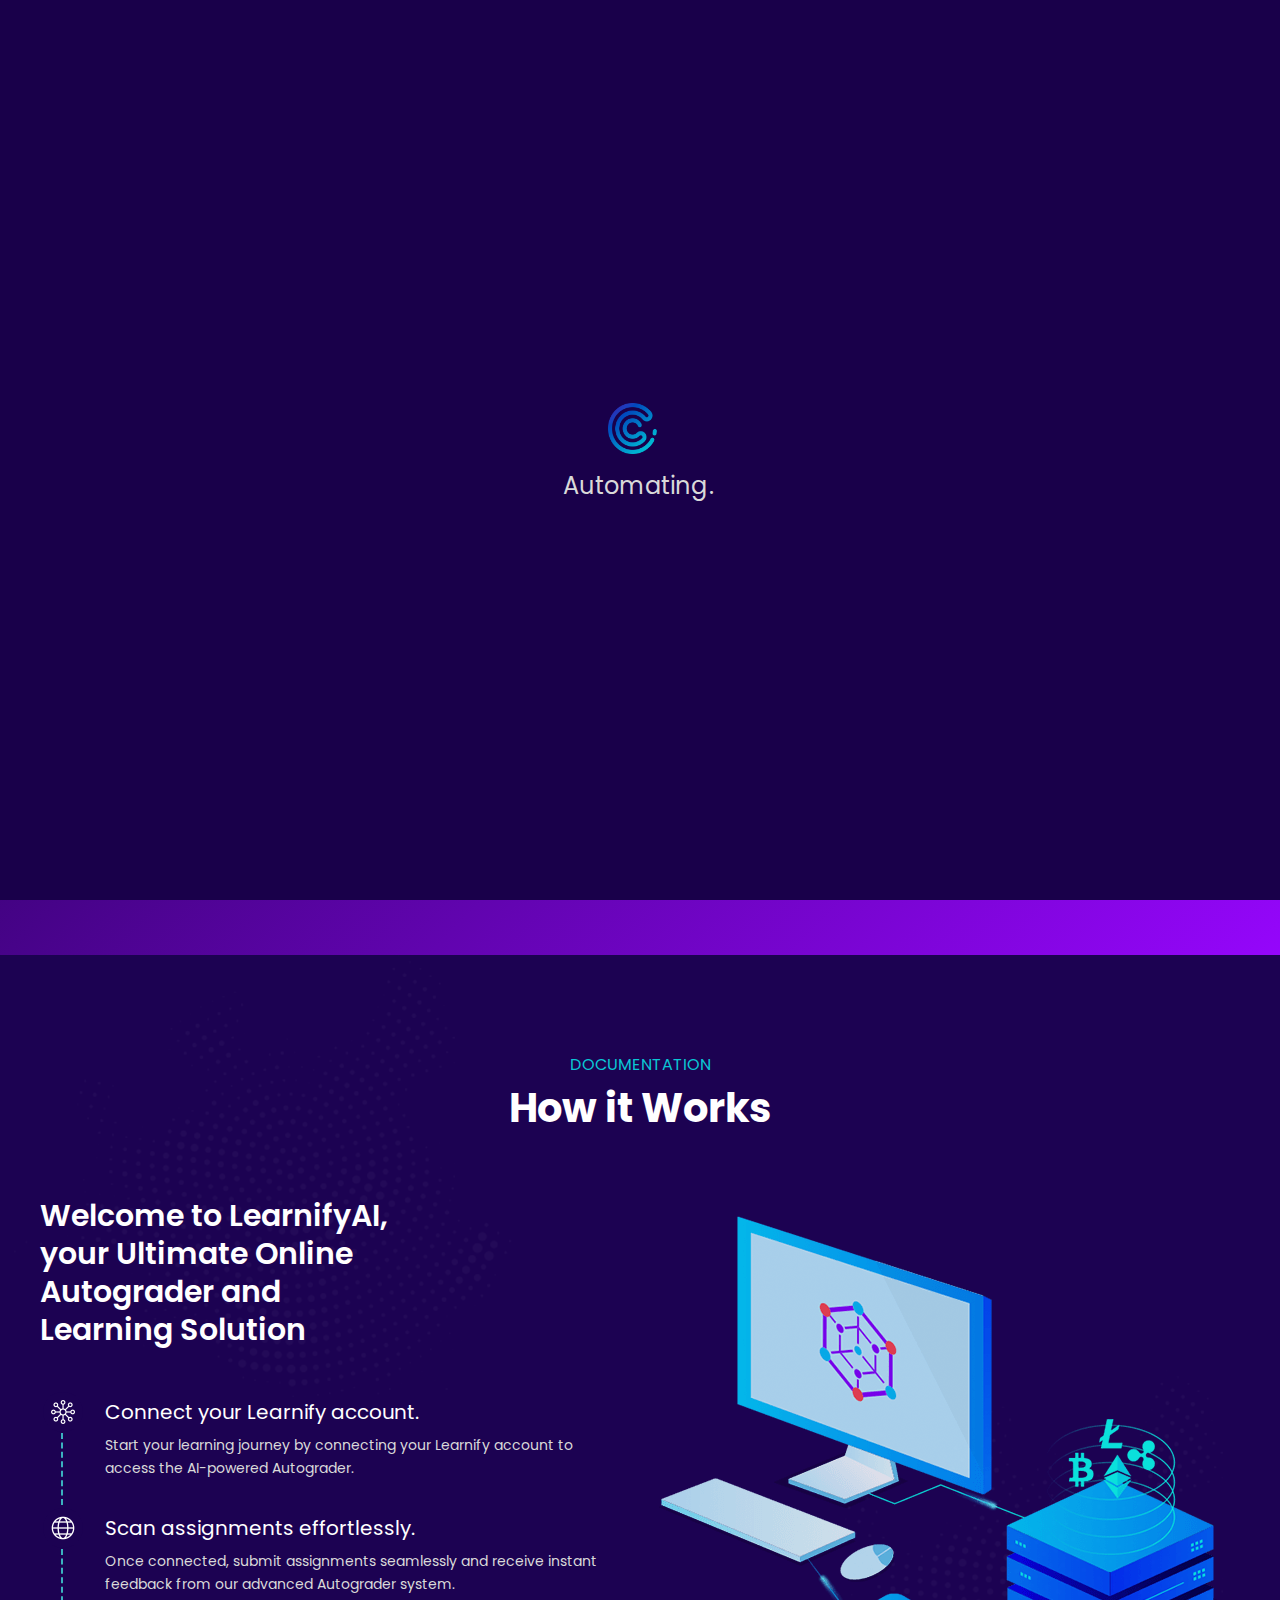
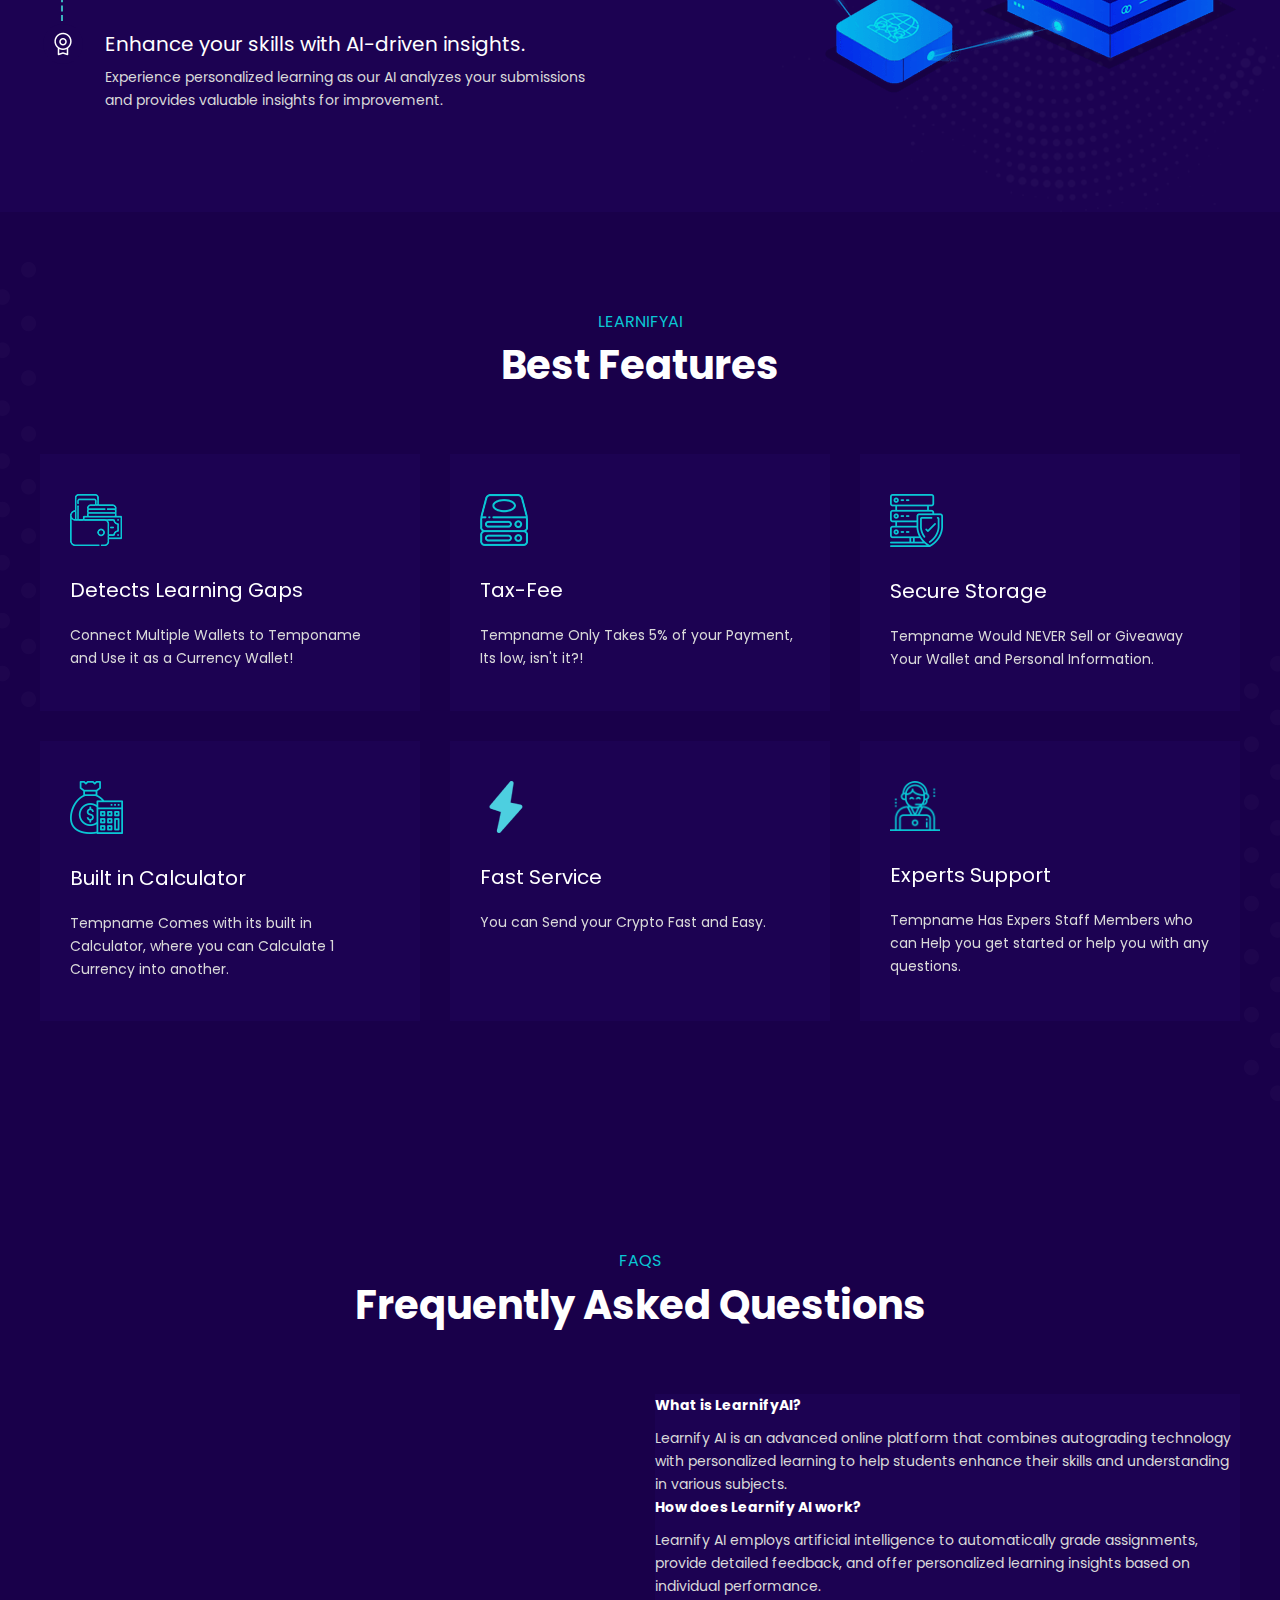
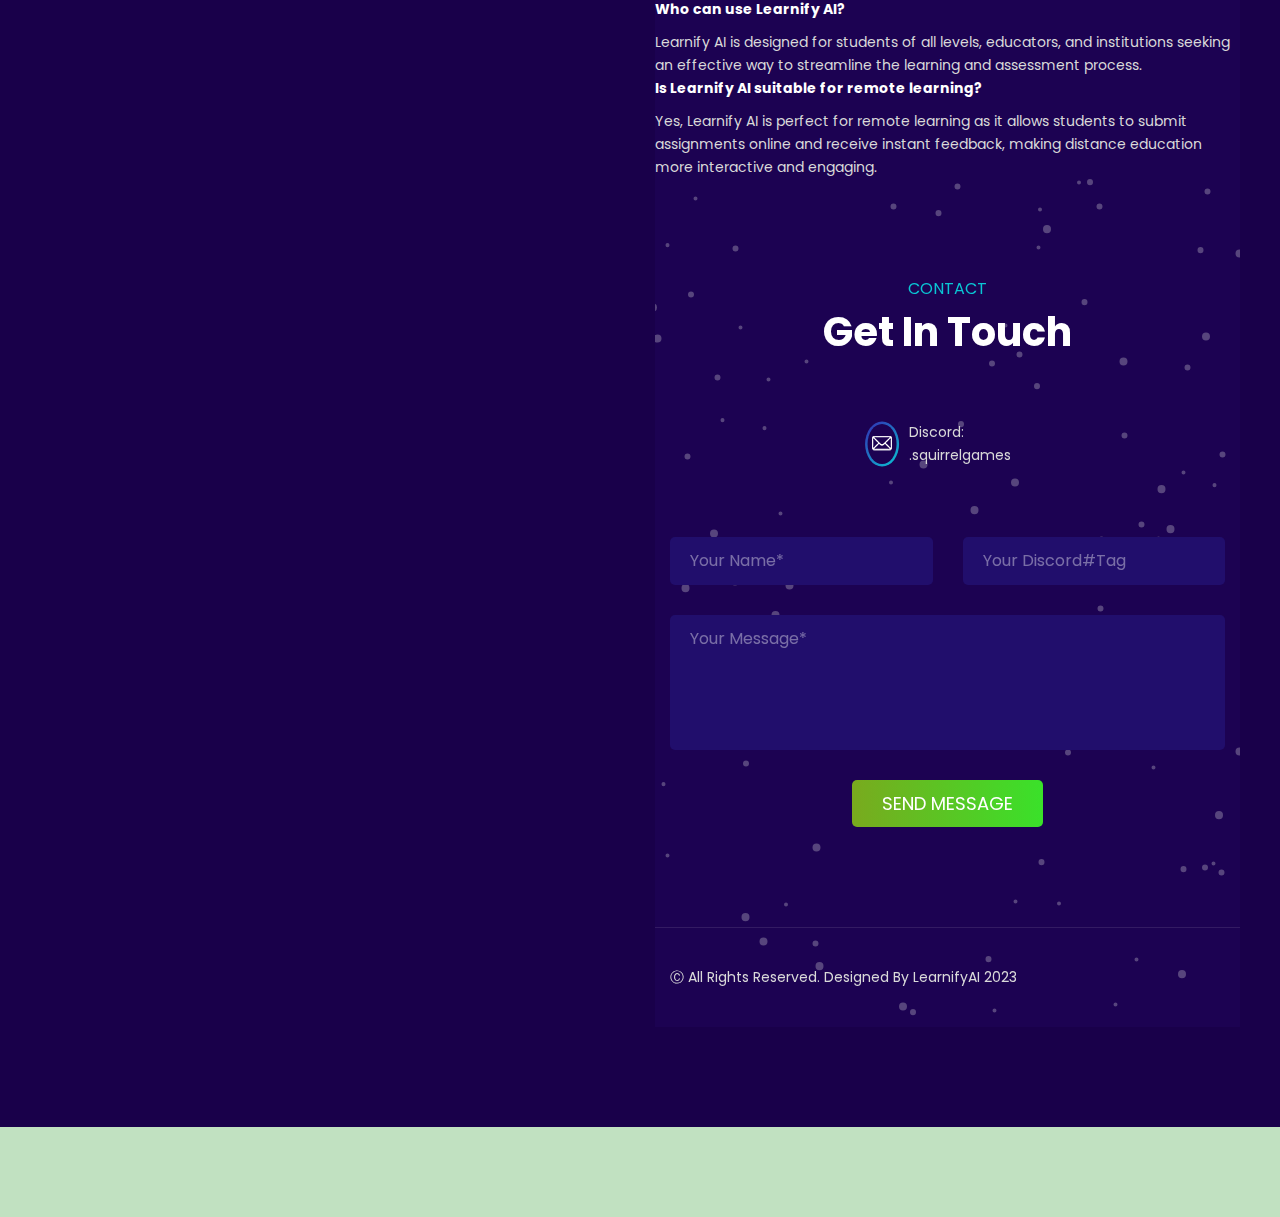
==== commit cd4a8dec: "quick margin fix" ====
--- a/frontend/index.html
+++ b/frontend/index.html
@@ -54,7 +54,7 @@
 			</div>
 		</header>
 
-		<main class="main">
+		<main class="main" style="margin-top: -90px;">
 			<section class="home-banner relative overflow-h">
 				<div class="container">
 					<div class="row">
--- a/frontend/css/style.css
+++ b/frontend/css/style.css
@@ -377,7 +377,7 @@
 }
 
 .main{
-    padding-top: -2020px;
+    padding-top: -220px;
 }
 .nav-menu {
   width: calc(100% - 124px);
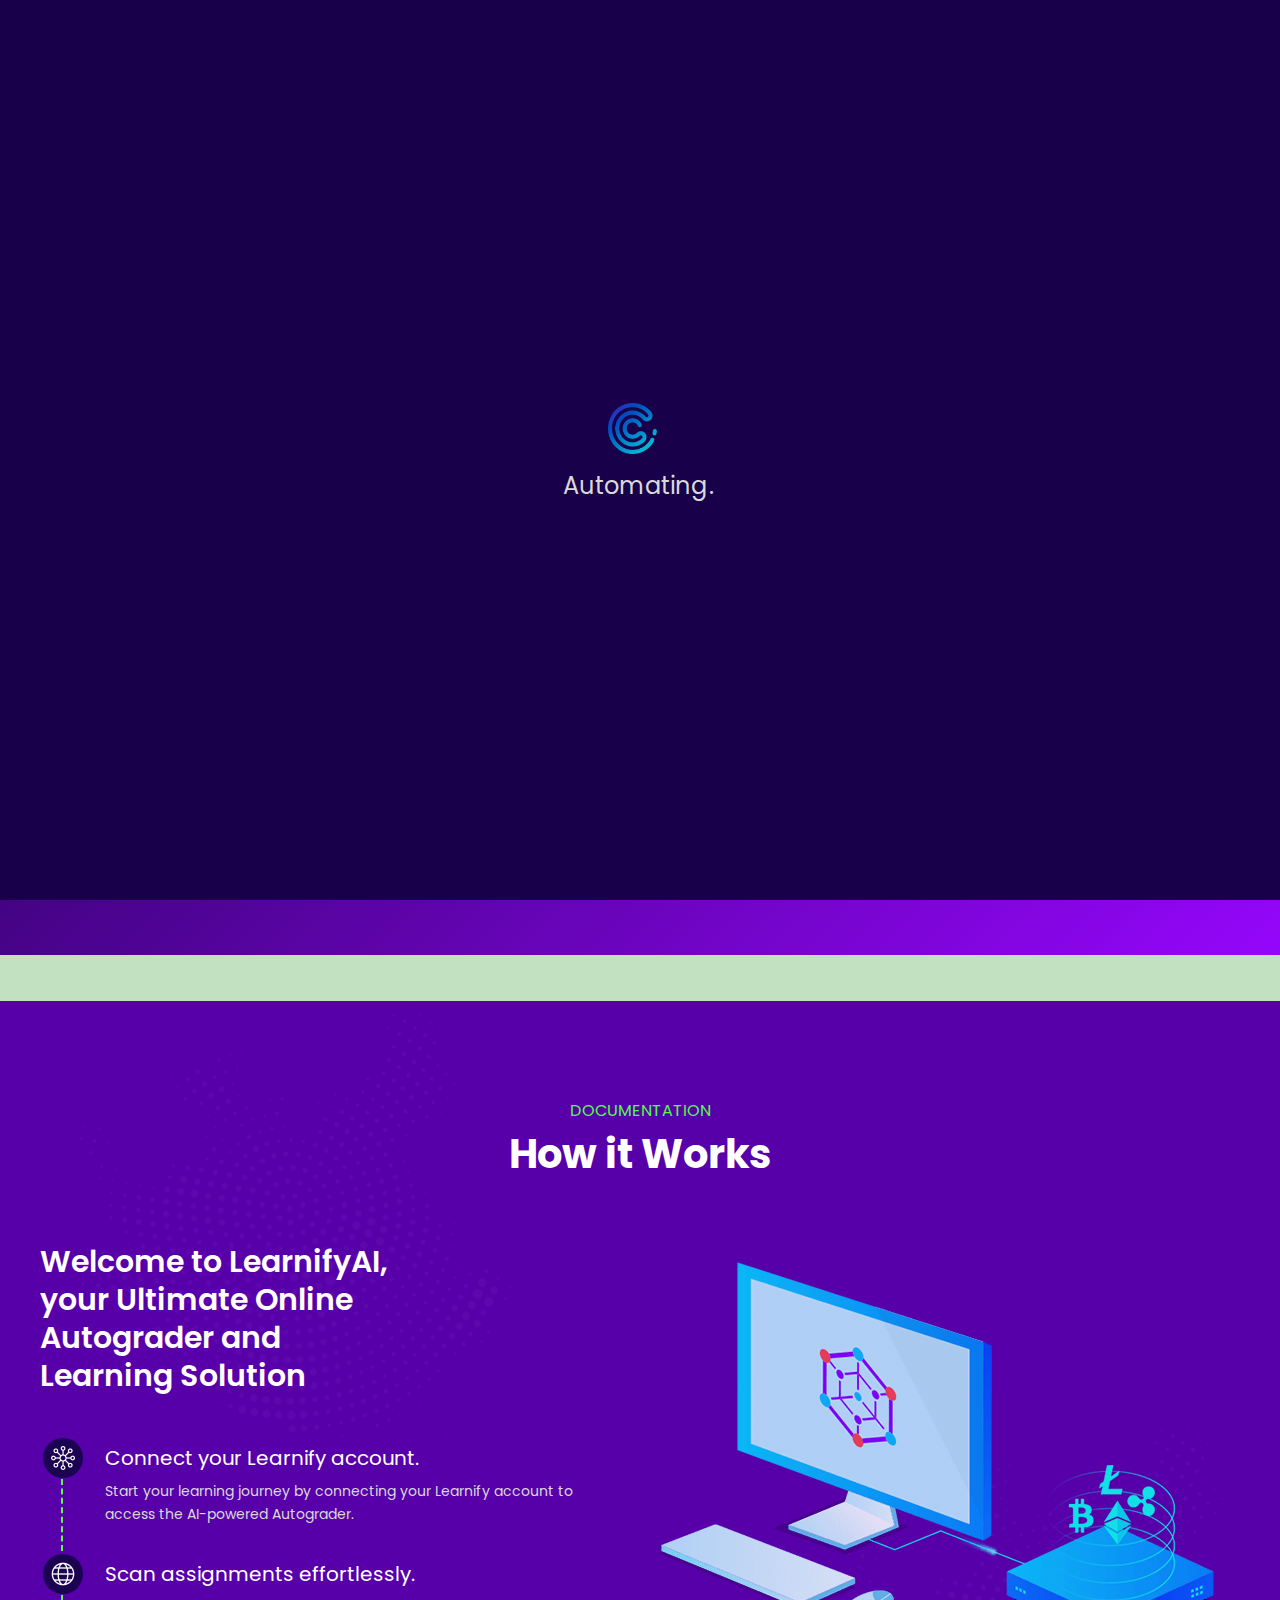
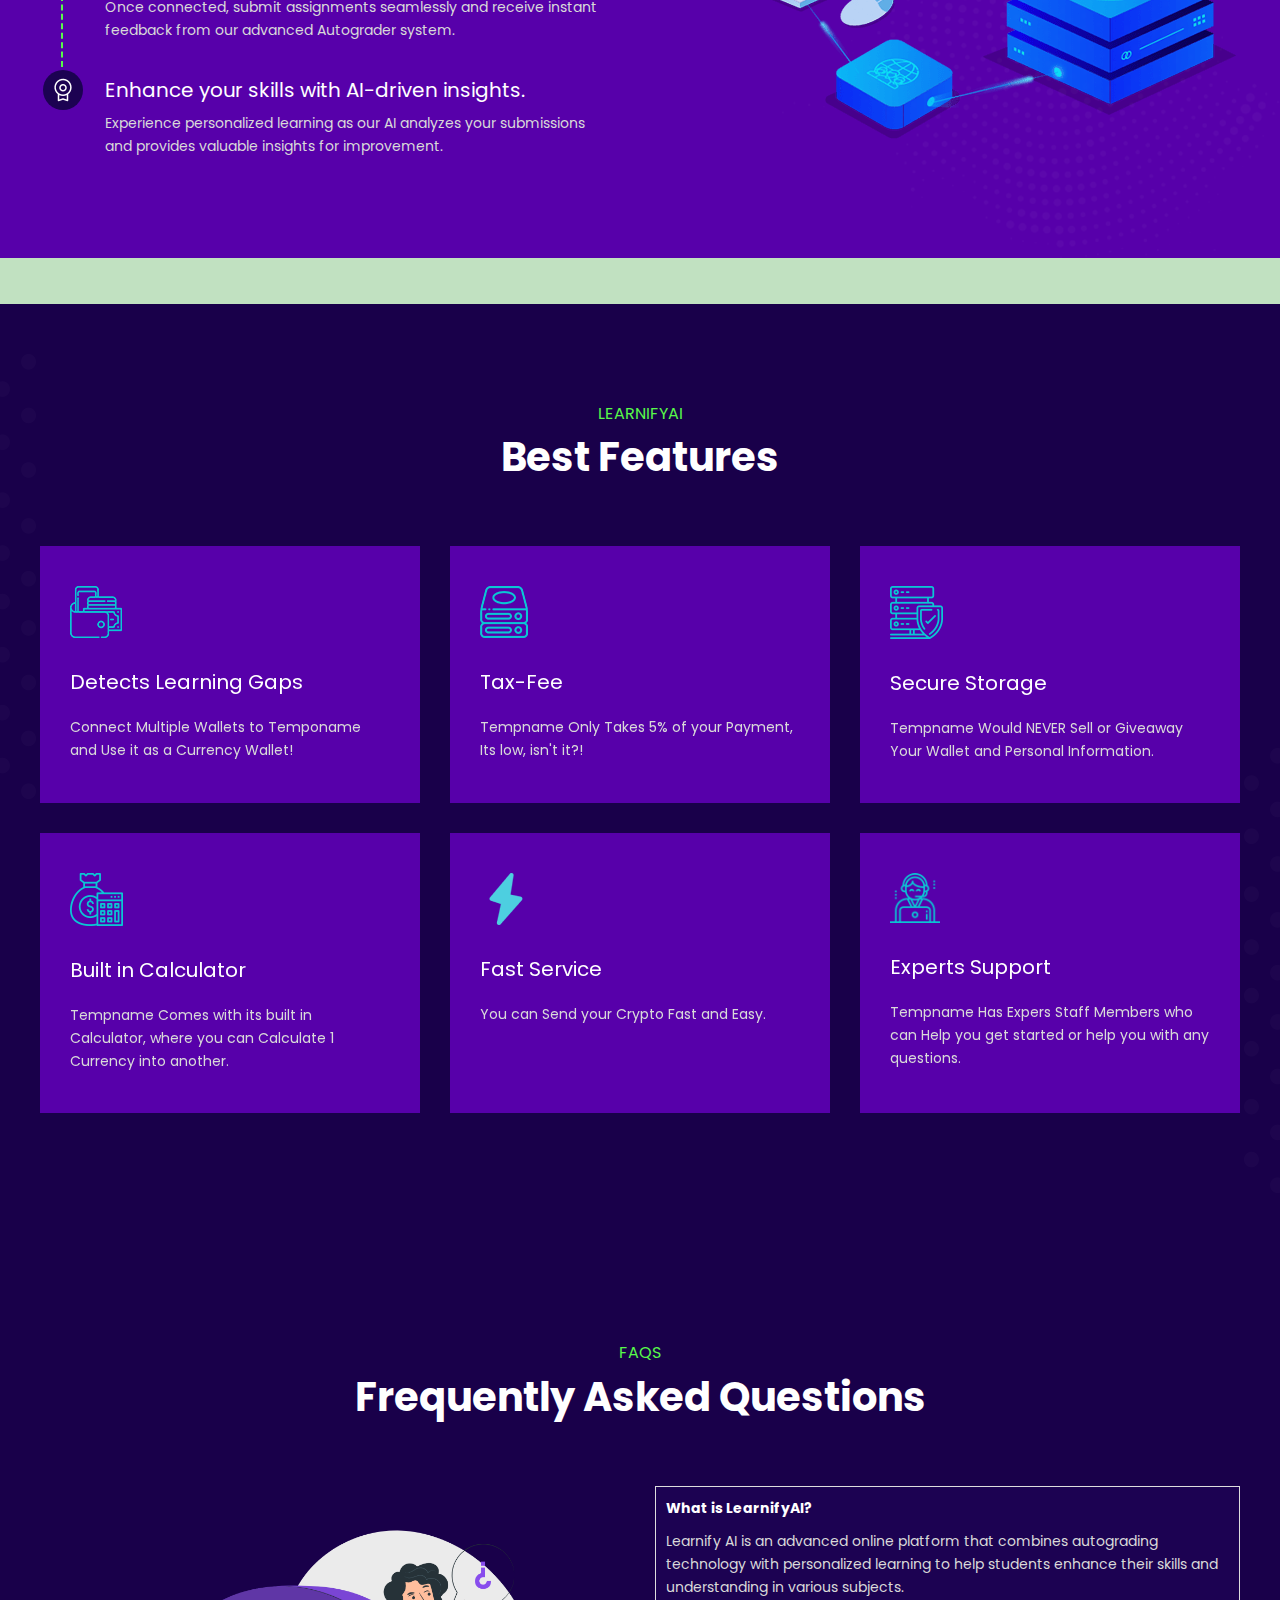
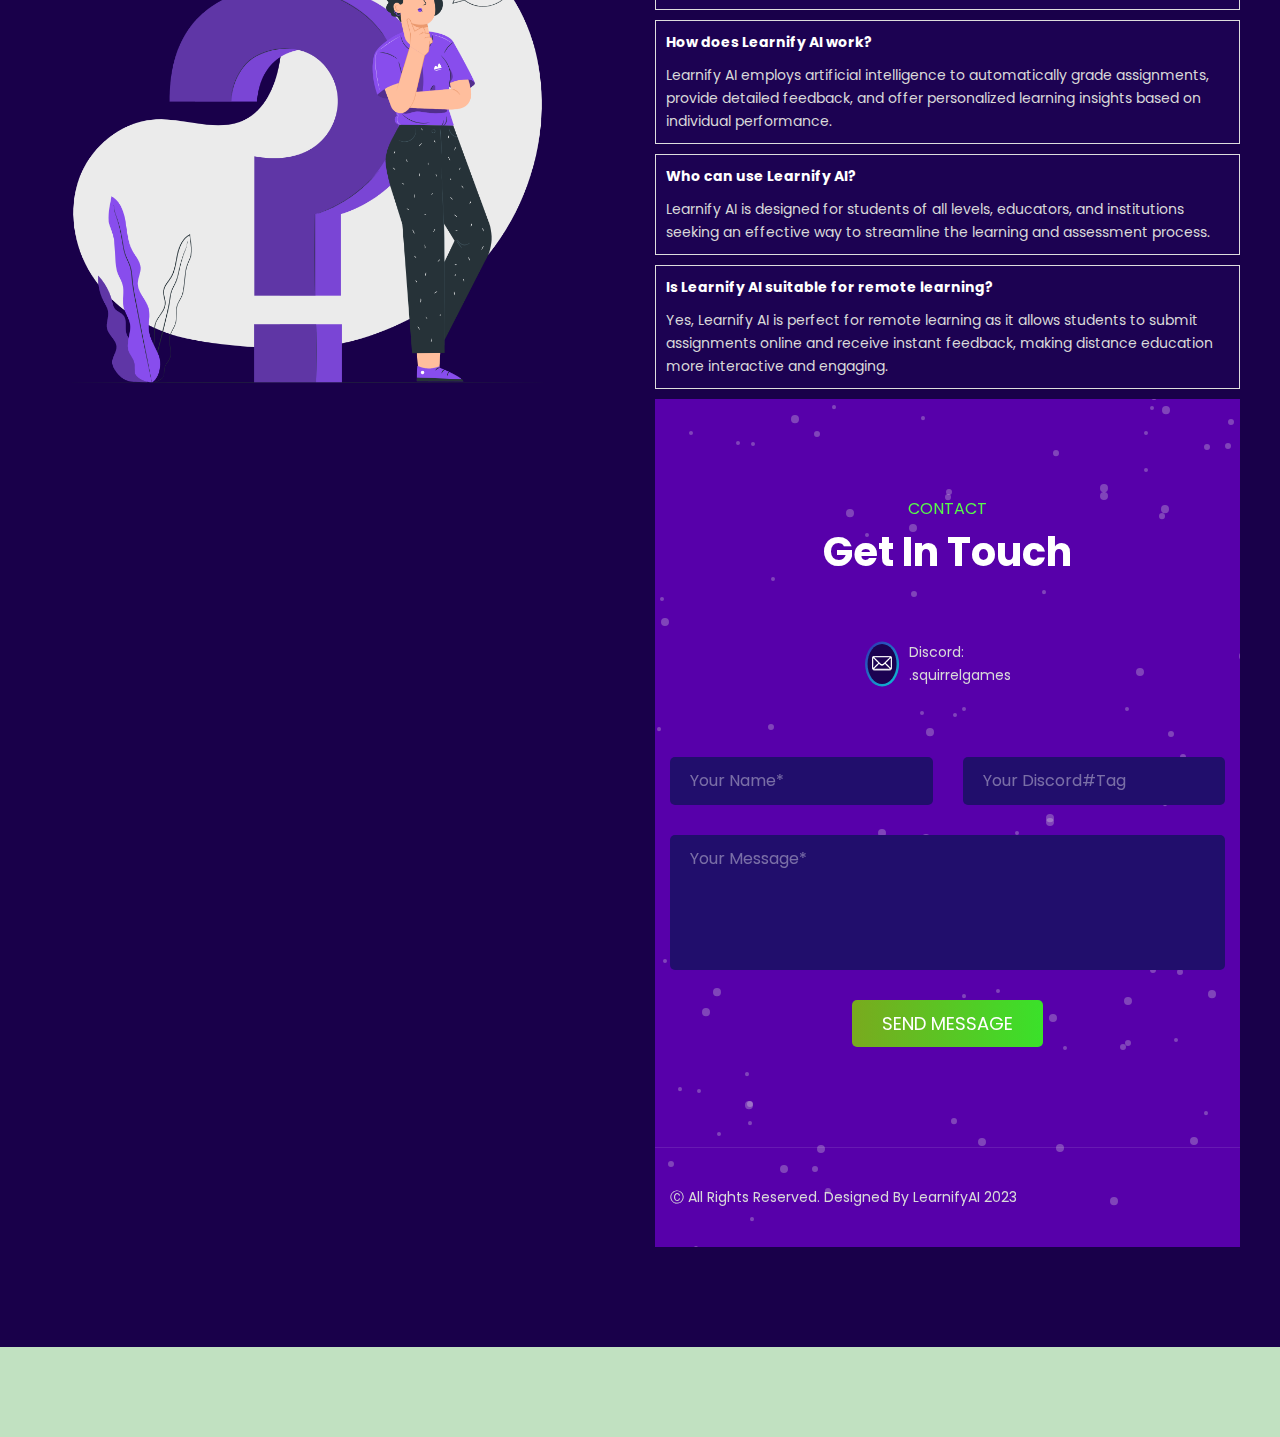
==== commit 0ace86e6: "frontend changes" ====
--- a/frontend/index.html
+++ b/frontend/index.html
@@ -73,7 +73,7 @@
 					</div>
 				</div>
 			</section>
-
+			<br> </br>
 			<section class="works relative purple ptb-100 overflow-h">
 				<div class="container">
 					<div class="row d-flex flex-center">
@@ -129,6 +129,7 @@
 				</div>
 			</section>
 
+			<br> </br>
 			<section class="features bluish-purple ptb-100 overflow-h">
 				<div class="container relative">
 					<div class="row">
@@ -238,6 +239,10 @@
 							</div>
 						</div>
 						<div class="col-xl-6 col-lg-6 col-md-12 relative z-index-1 wow fadeInLeft">
+							<div class="banner-img">
+								<img src="images/questions.png" alt="Banner Image" style="padding-right: 50px;">
+							</div>
+
 						</div>
 						<div class="col-xl-6 col-lg-6 col-md-12 relative z-index-1 wow fadeInRight">
 							<div class="faq-content">
--- a/frontend/css/style.css
+++ b/frontend/css/style.css
@@ -1212,12 +1212,25 @@
   margin-bottom: 10px;
 }
 
+
 .faq-box {
-  background-color: #9506fb;
+    background-color: #f5f5f5;
+    border: 1px solid #ddd;
+    margin-bottom: 10px;
+    padding: 10px;
+    cursor: pointer;
 }
 .faq-page .faq-content {
   max-width: 600px;
   margin: 0 auto;
+}
+.faq-question {
+    font-weight: bold;
+}
+
+.faq-answer {
+    display: none;
+    margin-top: 10px;
 }
 .faq-title {
   font-weight: bold;
--- a/frontend/css/color.css
+++ b/frontend/css/color.css
@@ -19,13 +19,13 @@
   background: linear-gradient(to right, #0ac6d4, #3326b1);
 }
 .purple {
-  background: #1c0252;
+  background: #5700aa;
 }
 .bluish-purple {
   background: #19004a;
 }
 .sub-title {
-  color: #0ac6d4;
+  color: #58f949;
 }
 .read-more {
   color: #0ac6d4;
@@ -108,10 +108,10 @@
 }
 .nav-menu > ul > li.active > a,
 .nav-menu > ul > li:hover > a {
-  color: #0ac6d4;
+  color: #49ff54;
 }
 .nav-menu > ul > li > a:before {
-  background: #0ac6d4;
+  background:#49ff54;
 }
 .nav-menu > ul ul {
   background: #3326b1;
@@ -134,7 +134,7 @@
   color: #fff;
 }
 .banner-title span {
-  color: #0ac6d4;
+  color: #58f949;
 }
 z .work-img:before {
   background: linear-gradient(135deg, #3329b2 0%, #0ac6d4 100%);
@@ -143,7 +143,7 @@
   background: #1c0252;
 }
 .work-box:before {
-  border-color: #3bb2bf;
+  border-color: #58f949;
 }
 .roadmap-icon:before {
   background: linear-gradient(135deg, #3329b2 0%, #0ac6d4 100%);
